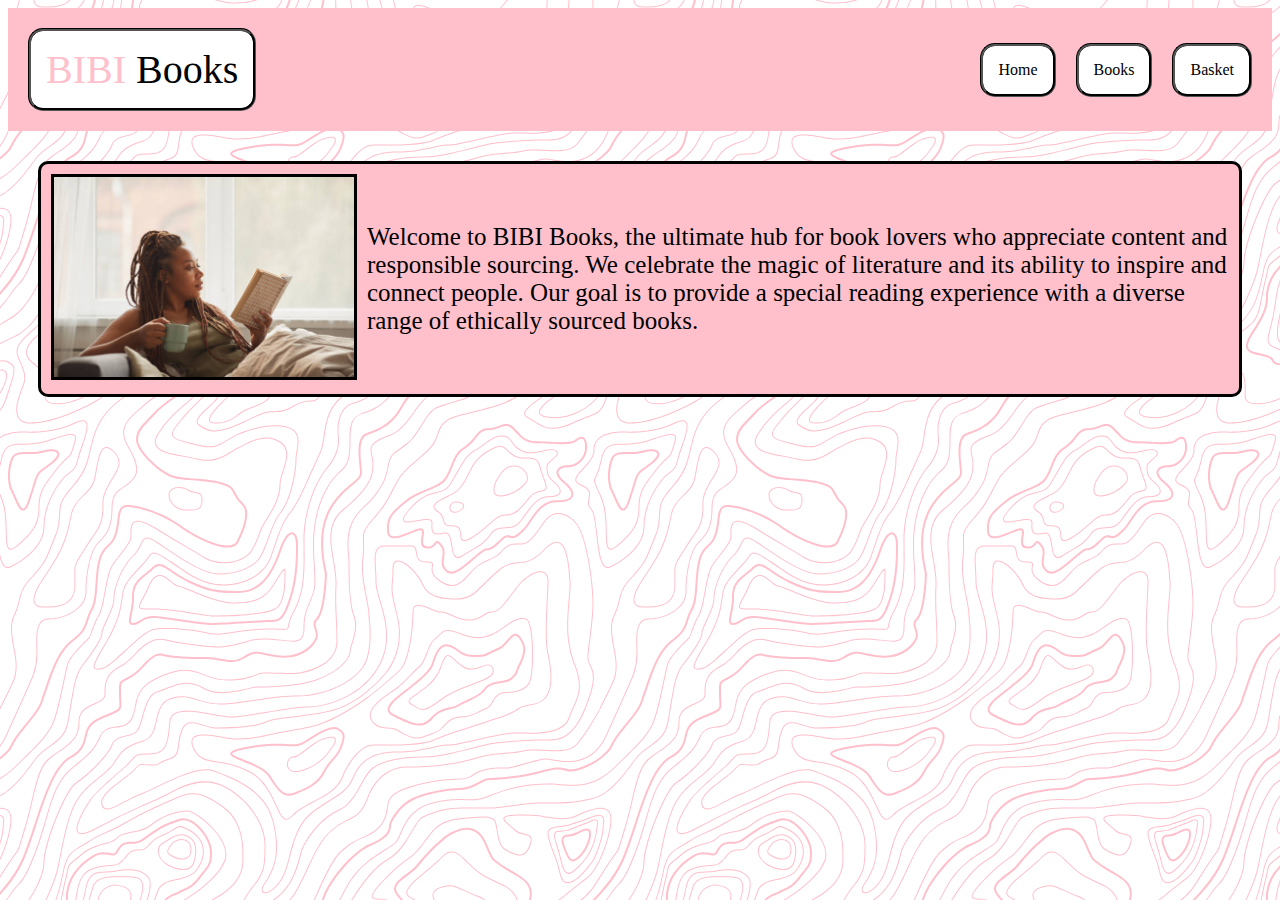
==== index.html @ 623469bd "styled welcome message" ====
<!DOCTYPE html>

<html lang="en">
    <head>
        <meta charset="UTF-8">
        <title>BIBI Books</title>
        <link rel="stylesheet" href="styles.css">
    </head>
    <body>
      <div class="header">
            <a href="index.html" class="logo"><span class="leftName">BIBI</span> <span class="rightName">Books</span></a>
            <div class="headerRight">
              <a href="index.html">Home</a>
              <a href="books.html">Books</a>
              <a href="basket.html">Basket</a>
            </div>
        </div>

        <div class="welcomeTitle">
          <div class="left">
            <div class="welcomeImage">
              <img src="images/personReading.jpg">
            </div>
          </div>
          <div class="right">
            <div class="welcomeMessage">
              <p>Welcome to BIBI Books, the ultimate hub for book lovers who 
                appreciate content and responsible sourcing. We celebrate the
                magic of literature and its ability to inspire and connect people.
                Our goal is to provide a special reading experience with a diverse
                range of ethically sourced books.
              </p>
            </div>
          </div>
        </div>
    </body>
</html>
---- styles.css ----
.header {
    /*positioning of content in header*/
    display: flex;
    justify-content: space-between;
    padding: 20px;

    /*colors of header*/
    background-color: pink;

    /*seperates header and webpage content*/
    margin-bottom: 30px;
}

/*background imported from heropatterns.com*/
/*close this body style tag*/
body {
    background-color: #ffffff;
    background-image: url("data:image/svg+xml,%3Csvg xmlns='http://www.w3.org/2000/svg' width='600' height='600' viewBox='0 0 600 600'%3E%3Cpath fill='%23ffc0cb' fill-opacity='1' d='M600 325.1v-1.17c-6.5 3.83-13.06 7.64-14.68 8.64-10.6 6.56-18.57 12.56-24.68 19.09-5.58 5.95-12.44 10.06-22.42 14.15-1.45.6-2.96 1.2-4.83 1.9l-4.75 1.82c-9.78 3.75-14.8 6.27-18.98 10.1-4.23 3.88-9.65 6.6-16.77 8.84-1.95.6-3.99 1.17-6.47 1.8l-6.14 1.53c-5.29 1.35-8.3 2.37-10.54 3.78-3.08 1.92-6.63 3.26-12.74 5.03a384.1 384.1 0 0 1-4.82 1.36c-2.04.58-3.6 1.04-5.17 1.52a110.03 110.03 0 0 0-11.2 4.05c-2.7 1.15-5.5 3.93-8.78 8.4a157.68 157.68 0 0 0-6.15 9.2c-5.75 9.07-7.58 11.74-10.24 14.51a50.97 50.97 0 0 1-4.6 4.22c-2.33 1.9-10.39 7.54-11.81 8.74a14.68 14.68 0 0 0-3.67 4.15c-1.24 2.3-1.9 4.57-2.78 8.87-2.17 10.61-3.52 14.81-8.2 22.1-4.07 6.33-6.8 9.88-9.83 12.99-.47.48-.95.96-1.5 1.48l-3.75 3.56c-1.67 1.6-3.18 3.12-4.86 4.9a42.44 42.44 0 0 0-9.89 16.94c-2.5 8.13-2.72 15.47-1.76 27.22.47 5.82.51 6.36.51 8.18 0 10.51.12 17.53.63 25.78.24 4.05.56 7.8.97 11.22h.9c-1.13-9.58-1.5-21.83-1.5-37 0-1.86-.04-2.4-.52-8.26-.94-11.63-.72-18.87 1.73-26.85a41.44 41.44 0 0 1 9.65-16.55c1.67-1.76 3.18-3.27 4.83-4.85.63-.6 3.13-2.96 3.75-3.57a71.6 71.6 0 0 0 1.52-1.5c3.09-3.16 5.86-6.76 9.96-13.15 4.77-7.42 6.15-11.71 8.34-22.44.86-4.21 1.5-6.4 2.68-8.6.68-1.25 1.79-2.48 3.43-3.86 1.38-1.15 9.43-6.8 11.8-8.72 1.71-1.4 3.26-2.81 4.7-4.3 2.72-2.85 4.56-5.54 10.36-14.67a156.9 156.9 0 0 1 6.1-9.15c3.2-4.33 5.9-7.01 8.37-8.07 3.5-1.5 7.06-2.77 11.1-4.02a233.84 233.84 0 0 1 7.6-2.2l2.38-.67c6.19-1.79 9.81-3.16 12.98-5.15 2.14-1.33 5.08-2.33 10.27-3.65l6.14-1.53c2.5-.63 4.55-1.2 6.52-1.82 7.24-2.27 12.79-5.06 17.15-9.05 4.05-3.72 9-6.2 18.66-9.9l4.75-1.82c1.87-.72 3.39-1.31 4.85-1.91 10.1-4.15 17.07-8.32 22.76-14.4 6.05-6.45 13.95-12.4 24.49-18.92 1.56-.96 7.82-4.6 14.15-8.33v-64.58c-4 8.15-8.52 14.85-12.7 17.9-2.51 1.82-5.38 4.02-9.04 6.92a1063.87 1063.87 0 0 0-6.23 4.98l-1.27 1.02a2309.25 2309.25 0 0 1-4.87 3.9c-7.55 6-12.9 10.05-17.61 13.19-3.1 2.06-3.86 2.78-8.06 7.13-5.84 6.07-11.72 8.62-29.15 10.95-11.3 1.5-20.04 4.91-30.75 11.07-1.65.94-7.27 4.27-6.97 4.1-2.7 1.58-4.69 2.69-6.64 3.66-5.63 2.8-10.47 4.17-15.71 4.17-17.13 0-41.44 11.51-51.63 22.83-12.05 13.4-31.42 27.7-45.25 31.16-7.4 1.85-11.85 7.05-14.04 14.69-1.26 4.4-1.58 8.28-1.58 13.82 0 .82.01.98.24 3.63.45 5.18.35 8.72-.77 13.26-1.53 6.2-4.89 12.6-10.59 19.43-13.87 16.65-22.88 46.58-22.88 71.68 0 2.39.02 4.26.06 8.75.12 10.8.1 15.8-.22 21.95-.56 11.18-2.09 20.73-5 29.3h-1.05c2.94-8.56 4.49-18.12 5.05-29.35.31-6.13.34-11.1.22-21.9-.04-4.48-.06-6.36-.06-8.75 0-25.32 9.07-55.47 23.12-72.32 5.6-6.72 8.88-12.99 10.38-19.03 1.09-4.4 1.18-7.85.74-12.93-.23-2.7-.24-2.86-.24-3.72 0-5.62.32-9.57 1.62-14.1 2.28-7.95 6.97-13.44 14.76-15.39 13.6-3.4 32.82-17.59 44.75-30.84C409 360.14 433.58 348.5 451 348.5c5.07 0 9.77-1.33 15.26-4.07 1.93-.96 3.9-2.05 6.58-3.62-.3.18 5.33-3.16 6.98-4.11 10.82-6.21 19.66-9.67 31.11-11.2 17.23-2.3 22.9-4.75 28.57-10.64 4.25-4.41 5.04-5.16 8.22-7.28 4.68-3.11 10.01-7.14 17.55-13.14a1113.33 1113.33 0 0 0 4.86-3.89l1.28-1.02a4668.54 4668.54 0 0 1 6.23-4.98c3.67-2.9 6.55-5.12 9.07-6.95 4.37-3.19 9.16-10.56 13.29-19.4v66.9zm0-116.23c-.62.01-1.27.06-1.95.13-6.13.63-13.83 3.45-21.83 7.45-3.64 1.82-8.46 2.67-14.17 2.71-4.7.04-9.72-.47-14.73-1.33-1.7-.3-3.26-.61-4.67-.93a31.55 31.55 0 0 0-3.55-.57 273.4 273.4 0 0 0-16.66-.88c-10.42-.16-17.2.74-17.97 2.73-.38.97.6 2.55 3.03 4.87 1.01.97 2.22 2.03 4.04 3.55a1746.07 1746.07 0 0 0 4.79 4.02c1.39 1.2 3.1 1.92 5.5 2.5.7.16.86.2 2.64.54 3.53.7 5.03 1.25 6.15 2.63 1.41 1.76 1.4 4.54-.15 8.88-2.44 6.83-5.72 10.05-10.19 10.33-3.63.23-7.6-1.29-14.52-5.06-4.53-2.47-6.82-7.3-8.32-15.26-.17-.87-.32-1.78-.5-2.86l-.43-2.76c-1.05-6.58-1.9-9.2-3.73-10.11-.81-.4-1.59-.74-2.36-1-2.27-.77-4.6-1.02-8.1-.92-2.29.07-14.7 1-13.77.93-20.55 1.37-28.8 5.05-37.09 14.99a133.07 133.07 0 0 0-4.25 5.44l-2.3 3.09-2.51 3.32c-4.1 5.36-7.06 8.48-10.39 11.12-.65.52-1.33 1.04-2.13 1.62l-4.11 2.94a106.8 106.8 0 0 0-5.16 3.99c-4.55 3.74-9.74 8.6-16.25 15.38-8.25 8.58-11.78 13.54-11.7 15.95.07 1.65 1.64 2.11 6.79 2.38 1.61.09 2.15.12 2.98.2 2.95.24 5.09.73 6.81 1.68 7.48 4.15 11.63 7.26 13.95 11.58 3.3 6.15.8 12.88-8.89 20.26-8.28 6.3-11.1 10.37-11.31 14.96-.06 1.17 0 1.93.26 4.43.69 6.47.25 10.65-2.8 17.42a44.23 44.23 0 0 1-4.16 7.53c-2.82 3.97-5.47 5.74-10.6 7.69-.43.16-3.34 1.23-4.27 1.59-1.8.68-3.38 1.36-5.01 2.14-4.18 2-8.4 4.6-13.1 8.24-8.44 6.51-13.23 14.56-15.98 25.06-1.1 4.2-1.55 6.81-2.8 15.21-1.26 8.6-2.17 12.64-4.08 16.55-2.1 4.28-11.93 26.59-12.97 28.88a382.7 382.7 0 0 1-6.37 13.41c-4.07 8.11-7.61 14.07-10.73 17.81-5.38 6.46-8.98 14.37-13.77 28.42a810.14 810.14 0 0 0-1.89 5.6c-1.8 5.35-2.96 8.6-4.26 11.85-6.13 15.32-25.43 26.31-46.46 26.31-11.2 0-20.58-2.74-31.02-8.55-5.6-3.13-4.55-2.42-22.26-14.54-14.33-9.8-17.7-10.73-20.47-6.9-.37.5-1.81 2.74-1.83 2.77a52.24 52.24 0 0 1-4.94 5.9c-.73.79-5.52 5.87-6.97 7.45-2.38 2.6-4.3 4.81-5.98 6.93a45.6 45.6 0 0 0-5.08 7.66c-1.29 2.57-1.9 5.25-2.66 10.6a997.6 997.6 0 0 1-.46 3.18h-1l.47-3.32c.77-5.45 1.4-8.2 2.75-10.9a46.54 46.54 0 0 1 5.2-7.84c1.7-2.14 3.63-4.38 6.03-6.98 1.45-1.59 6.24-6.68 6.96-7.46a51.58 51.58 0 0 0 4.84-5.78s1.47-2.26 1.86-2.8c3.25-4.5 7.08-3.44 21.84 6.67 17.67 12.08 16.62 11.38 22.19 14.48 10.3 5.73 19.5 8.43 30.53 8.43 20.65 0 39.57-10.77 45.54-25.69a219.7 219.7 0 0 0 4.24-11.8 6752.32 6752.32 0 0 0 1.88-5.6c4.83-14.16 8.47-22.14 13.96-28.73 3.05-3.66 6.56-9.57 10.6-17.61 1.97-3.93 4.04-8.31 6.35-13.38 1.03-2.28 10.88-24.61 12.98-28.91 1.85-3.79 2.75-7.76 4-16.25 1.24-8.44 1.7-11.07 2.81-15.32 2.8-10.7 7.71-18.94 16.33-25.6a73.18 73.18 0 0 1 13.29-8.35c1.66-.8 3.27-1.48 5.08-2.18.94-.36 3.86-1.43 4.28-1.59 4.95-1.88 7.44-3.55 10.14-7.33 1.35-1.9 2.68-4.3 4.06-7.37 2.97-6.58 3.39-10.59 2.72-16.9a27.13 27.13 0 0 1-.27-4.58c.22-4.94 3.21-9.24 11.7-15.7 9.33-7.11 11.66-13.34 8.62-19-2.2-4.09-6.25-7.12-13.55-11.17-1.57-.88-3.6-1.33-6.42-1.57-.8-.07-1.34-.1-2.95-.19-5.77-.3-7.63-.85-7.72-3.34-.1-2.81 3.5-7.87 11.97-16.69 6.53-6.8 11.75-11.69 16.33-15.45 1.79-1.47 3.42-2.72 5.2-4.03l4.12-2.94c.79-.58 1.46-1.08 2.1-1.59 3.26-2.6 6.16-5.65 10.21-10.94a383.2 383.2 0 0 0 2.5-3.32l2.31-3.09c1.8-2.39 3.04-4 4.29-5.48 8.47-10.17 16.98-13.96 37.27-15.3-.44.02 12-.9 14.32-.98 3.62-.1 6.05.16 8.46.98.8.27 1.62.62 2.47 1.04 2.27 1.14 3.17 3.87 4.27 10.85l.44 2.76c.17 1.07.33 1.97.5 2.83 1.44 7.69 3.62 12.29 7.8 14.57 6.76 3.68 10.6 5.15 13.99 4.94 4-.25 6.99-3.17 9.3-9.67 1.45-4.04 1.46-6.49.32-7.92-.9-1.12-2.28-1.62-5.57-2.27a55.8 55.8 0 0 1-2.67-.55c-2.54-.6-4.39-1.4-5.93-2.71a252.63 252.63 0 0 0-4.78-4.01 84.35 84.35 0 0 1-4.08-3.6c-2.73-2.6-3.86-4.43-3.28-5.95 1.02-2.64 7.82-3.54 18.93-3.37a230.56 230.56 0 0 1 16.73.88c2.76.39 3.2.49 3.68.6 1.4.3 2.95.62 4.62.91a82.9 82.9 0 0 0 14.56 1.32c5.56-.04 10.24-.86 13.73-2.6 8.1-4.05 15.89-6.9 22.17-7.56.7-.07 1.4-.11 2.05-.13v1zm0-100.94v1.5c-8.62 16.05-17.27 29.55-23.65 35.92-3.19 3.2-7.62 4.9-13.54 5.56-4.45.48-8.28.4-19.18-.2-9.91-.55-15.32-.44-20.52.78a84.05 84.05 0 0 1-15 2.11l-2.25.14c-12.49.75-19.37 1.78-32.72 5.74-4.5 1.33-9.27 2.49-14.3 3.48a246.27 246.27 0 0 1-32.6 3.97c-7.56.45-13.21.57-20.24.57-5.4 0-11.9 1.61-18 5.18-8.3 4.87-15.06 12.87-19.53 24.5a68.57 68.57 0 0 1-4.56 9.8c-3.6 6.2-6.92 8.99-13.38 12.18l-4.03 1.96a64.48 64.48 0 0 0-15.16 10.25c-8.2 7.33-13.72 16.63-22.54 35.6l-2.08 4.49c-7.3 15.7-11.5 23.3-17.35 29.87-7.7 8.66-20.25 14.42-40.31 20.08-4.37 1.23-19.04 5.08-19.24 5.13-6.92 1.87-11.68 3.34-15.63 4.92-10.55 4.22-18.71 10.52-36.38 26.52l-1.7 1.54c-8.58 7.76-13.41 11.9-18.81 15.88-3.95 2.9-8 5.67-12.97 8.91-2.06 1.34-10.3 6.6-12.33 7.94-11.52 7.5-18.53 13.04-24.62 20.08a62.01 62.01 0 0 0-6.44 8.85c-4.13 6.91-6.27 13.15-9.2 25.11l-1.54 6.26c-.6 2.45-1.15 4.54-1.72 6.58-2.97 10.7-6.9 17.36-14.78 26.91L69.6 491a148.51 148.51 0 0 0-4.19 5.3 23.9 23.9 0 0 0-3.44 6.28c-1.16 3.23-1.52 5.9-1.87 11.94-.58 10.05-1.42 15.04-4.63 22.67-1.57 3.72-5.66 14.02-6.41 15.8a73.46 73.46 0 0 1-3.57 7.4c-2.88 5.14-6.71 10.12-13.12 16.95-5.96 6.36-8.87 10.9-10.61 16a56.88 56.88 0 0 0-1.38 4.82l-.46 1.84h-1.03l.52-2.08c.52-2.09.92-3.49 1.4-4.9 1.8-5.25 4.78-9.9 10.84-16.36 6.35-6.78 10.13-11.7 12.97-16.77a72.5 72.5 0 0 0 3.52-7.29c.75-1.76 4.84-12.06 6.4-15.8 3.17-7.5 3.99-12.4 4.56-22.33.35-6.14.72-8.88 1.93-12.23a24.9 24.9 0 0 1 3.58-6.54c1.27-1.7 2.6-3.37 4.22-5.34l4.11-4.95c7.8-9.46 11.66-16 14.59-26.54.56-2.04 1.1-4.12 1.71-6.56l1.53-6.26c2.96-12.04 5.13-18.36 9.32-25.39 1.84-3.08 4-6.05 6.54-8.99 6.17-7.12 13.24-12.7 24.83-20.26 2.05-1.33 10.28-6.6 12.33-7.94 4.96-3.22 9-5.98 12.92-8.87 5.37-3.95 10.19-8.08 18.74-15.82l1.7-1.54c17.76-16.09 25.98-22.43 36.67-26.7 4-1.6 8.8-3.09 15.75-4.96.21-.06 14.87-3.9 19.22-5.13 19.9-5.61 32.32-11.31 39.85-19.78 5.76-6.48 9.93-14.02 17.18-29.64l2.09-4.5c8.87-19.07 14.44-28.46 22.77-35.9a65.48 65.48 0 0 1 15.38-10.4l4.04-1.97c6.3-3.1 9.47-5.77 12.96-11.77a67.6 67.6 0 0 0 4.48-9.67c4.56-11.84 11.47-20.02 19.97-25 6.25-3.66 12.93-5.32 18.5-5.32 7.01 0 12.65-.12 20.17-.57a245.3 245.3 0 0 0 32.47-3.96c5-.98 9.75-2.13 14.22-3.45 13.43-3.98 20.38-5.02 32.94-5.78l2.24-.14c5.76-.37 9.8-.9 14.85-2.09 5.31-1.25 10.79-1.35 22.6-.7 9.04.5 12.84.58 17.21.1 5.71-.62 9.94-2.26 12.95-5.26 6.44-6.45 15.3-20.37 24.35-36.72zm0 450.21c-1.28-4.6-2.2-10.55-3.33-20.25l-.24-2.04-.23-2.03c-1.82-15.7-3.07-21.98-5.55-24.47-2.46-2.46-3.04-5.03-2.52-8.64.1-.6.18-1.1.39-2.15.69-3.54.77-5.04.08-6.84-.91-2.38-3.31-4.41-7.79-6.26-5.08-2.09-6.52-4.84-4.89-8.44.66-1.45 1.79-3.02 3.52-5.01 1.04-1.2 5.48-5.96 5.08-5.53 6.15-6.7 8.98-11.34 8.98-16.48a15.2 15.2 0 0 1 6.5-12.89v1.26a14.17 14.17 0 0 0-5.5 11.63c0 5.47-2.93 10.29-9.24 17.16.38-.42-4.04 4.33-5.07 5.5-1.67 1.93-2.75 3.43-3.36 4.77-1.37 3.04-.23 5.22 4.36 7.1 4.71 1.95 7.32 4.16 8.34 6.83.78 2.04.7 3.67-.03 7.4-.2 1.03-.3 1.51-.38 2.09-.48 3.33.03 5.59 2.23 7.8 2.74 2.74 3.98 8.96 5.84 25.06l.24 2.03.23 2.04c.82 7.01 1.53 12.06 2.34 16.03v4.33zm0-62.16c-1.4-3.13-4.43-9.9-4.95-11.17-1.02-2.53-1.25-3.8-.91-5.18.2-.84 2.05-4.68 2.32-5.33a70.79 70.79 0 0 0 3.54-11.2v3.99a62.82 62.82 0 0 1-2.62 7.6c-.31.75-2.09 4.46-2.27 5.18-.28 1.12-.08 2.22.87 4.57.41 1.02 2.5 5.7 4.02 9.09v2.45zm0-85.09c-1.65 1.66-3.66 2.9-6.4 4.13-.25.1-13.97 5.47-20.4 8.43-9.35 4.32-16.7 5.9-23.03 5.25-5.08-.53-9.02-2.25-14.77-5.92l-3.2-2.07a77.4 77.4 0 0 0-5.44-3.27c-4.05-2.18-3.25-5.8 1.47-10.47 3.71-3.68 9.6-7.93 18.73-13.8l4.46-2.82c17.95-11.33 18.22-11.5 22.27-14.74 11.25-9 19.69-14.02 26.31-15.1v1.02c-6.37 1.1-14.62 6-25.69 14.86-4.1 3.28-4.34 3.44-22.36 14.8a652.4 652.4 0 0 0-4.45 2.83c-9.07 5.83-14.92 10.05-18.57 13.66-4.31 4.28-4.95 7.13-1.7 8.88 1.7.91 3.29 1.88 5.5 3.3l3.2 2.08c5.64 3.59 9.45 5.25 14.34 5.76 6.13.64 13.32-.9 22.52-5.15 6.46-2.98 20.18-8.35 20.4-8.44 3.04-1.37 5.1-2.71 6.81-4.69v1.47zm0-41.37v1c-6.56.26-12.11 3.13-19.71 9.08l-4.63 3.68a51.87 51.87 0 0 1-4.4 3.14c-.82.52-5.51 3.33-6.22 3.76-3.31 2-6.15 3.8-8.87 5.6a112.61 112.61 0 0 0-8.16 5.92c-4.61 3.72-7.4 6.9-7.97 9.35-.63 2.67 1.48 4.53 7.05 5.46 10.7 1.78 20.92-.05 30.45-4.65a61.96 61.96 0 0 0 17.1-12.2 41.8 41.8 0 0 0 5.36-7.42v1.92a38.94 38.94 0 0 1-4.64 6.19 62.95 62.95 0 0 1-17.39 12.41c-9.7 4.68-20.13 6.55-31.05 4.73-6.06-1-8.65-3.29-7.85-6.67.64-2.74 3.53-6.05 8.31-9.9 2.35-1.9 5.1-3.88 8.24-5.97 2.73-1.82 5.58-3.61 8.9-5.62.72-.44 5.4-3.24 6.22-3.75 1.26-.8 2.6-1.76 4.3-3.09.8-.62 3.9-3.1 4.63-3.67 7.77-6.1 13.49-9.04 20.33-9.3zm0-154.6v1c-1.75-.24-4.3.23-7.82 1.55-10.01 3.75-13.8 5.07-19.15 6.76-1.78.56-2.63.83-3.87 1.24-1.48.5-3.16.76-6.74 1.16a1550.34 1550.34 0 0 0-2.64.3c-7.8.94-11.28 2.47-11.28 6.07 0 4.45 2.89 13.18 7.96 25.81a57.34 57.34 0 0 1 2.33 7.6 258.32 258.32 0 0 1 .84 3.46c1.86 7.62 3.17 10.71 5.56 11.67 2.21.88 4.7.6 7.47-.72 3.48-1.69 7.22-4.94 11.2-9.47 1.52-1.7 2.97-3.49 4.59-5.57l3.16-4.1c2.59-3.23 6.07-12.21 8.39-20.23v3.45c-2.29 7.2-5.27 14.5-7.61 17.41-.44.55-2.67 3.46-3.15 4.09-1.63 2.1-3.1 3.9-4.62 5.62-4.08 4.61-7.9 7.94-11.53 9.7-2.99 1.44-5.77 1.75-8.28.74-2.84-1.13-4.2-4.34-6.15-12.35a2097.48 2097.48 0 0 1-.84-3.46c-.8-3.2-1.47-5.45-2.28-7.46-5.14-12.8-8.04-21.55-8.04-26.19 0-4.37 3.84-6.06 12.16-7.07a160.9 160.9 0 0 1 2.65-.3c3.5-.39 5.15-.64 6.53-1.1 1.26-.42 2.1-.7 3.88-1.26 5.34-1.68 9.11-3 19.1-6.74 3.53-1.32 6.22-1.84 8.18-1.61zM0 292c10.13-11.31 18.13-23.2 23.07-35.39 3.3-8.14 6.09-16.12 10.81-30.55l1.59-4.84c6.53-19.94 10.11-29.82 14.77-39.56 6.07-12.72 12.55-21.18 20.27-25.54 6.66-3.76 10.2-7.86 12.22-13.15a46.6 46.6 0 0 0 1.86-6.58c1.23-5.2 2.05-7.59 3.93-10.36 2.45-3.62 6.27-6.53 12.1-8.96 15.78-6.58 16.73-7.04 18.05-9.01.65-.98.83-2.15.74-4.51-.03-.73-.23-3.82-.24-4A93.8 93.8 0 0 1 119 94c0-10.04.18-11.37 2.37-13.15.52-.42 1.13-.8 2.07-1.3.27-.14 2.18-1.12 2.84-1.48a68.4 68.4 0 0 0 9.12-5.87c2.06-1.54 2.64-2.14 8.01-7.93 3.78-4.09 6.21-6.36 8.96-8.12 3.64-2.33 7.2-3.12 10.9-2.11 4.4 1.2 10.81 2 18.78 2.46 6.9.4 12.9.5 21.95.5 4.87 0 8.97.47 15.4 1.57 7.77 1.33 9.3 1.54 12.38 1.54 4.05 0 7.43-.88 10.68-2.95 5.06-3.22 8.11-4.67 11.2-5.2 3.62-.64 4.77-.46 16.55 2.06 17.26 3.7 30.85 1.36 41.06-9.7 5.1-5.53 5.48-8.9 3.48-14.8-.83-2.42-1.03-3.1-1.17-4.3-.29-2.52.5-4.71 2.71-6.93 2.65-2.65 4.72-9.17 6.22-18.29h2.03c-1.56 9.71-3.77 16.65-6.83 19.7-1.79 1.8-2.36 3.39-2.14 5.28.11 1 .3 1.63 1.07 3.9 2.22 6.53 1.76 10.66-3.9 16.8-10.77 11.66-25.07 14.13-42.95 10.3-11.42-2.45-12.55-2.62-15.78-2.06-2.77.48-5.62 1.84-10.47 4.92a20.93 20.93 0 0 1-11.76 3.27c-3.25 0-4.81-.22-12.73-1.57C212.74 59.46 208.73 59 204 59c-9.1 0-15.11-.1-22.07-.5-8.09-.47-14.62-1.29-19.2-2.54-5.62-1.53-10.17 1.38-17.85 9.66-5.5 5.94-6.08 6.53-8.28 8.18a70.38 70.38 0 0 1-9.38 6.03c-.68.37-2.58 1.35-2.84 1.49-.84.44-1.35.76-1.75 1.08C121.16 83.6 121 84.8 121 94c0 1.85.06 3.54.17 5.44 0 .17.2 3.28.24 4.03.1 2.75-.13 4.29-1.08 5.71-1.67 2.5-2.27 2.8-18.95 9.74-5.48 2.29-8.99 4.96-11.2 8.24-1.71 2.51-2.47 4.73-3.64 9.7-.83 3.5-1.21 4.92-1.94 6.83-2.18 5.73-6.05 10.19-13.1 14.18-7.3 4.12-13.55 12.28-19.46 24.66-4.6 9.64-8.17 19.46-14.67 39.32l-1.58 4.84c-4.75 14.47-7.54 22.48-10.86 30.69-5.28 13.01-13.95 25.65-24.93 37.6v-2.97zm0 78v-.5l1-.01c6.32 0 7.47 5.2 4.6 13.36a60.36 60.36 0 0 1-5.6 11.3v-1.92a57.76 57.76 0 0 0 4.65-9.72c2.69-7.6 1.71-12.02-3.65-12.02-.34 0-.67 0-1 .02v-46.59a340.96 340.96 0 0 0 13.71-8.34c13.66-9.46 29.79-37.6 29.79-53.59 0-18.1 21.57-72.64 32.23-79.42 12.71-8.09 32.24-27.96 35.8-37.75 1.93-5.3 5.5-7.27 14.42-9.37 6.15-1.44 8.64-2.42 10.67-4.79 1.5-1.74 2.72-4.79 4.33-10.3.23-.78 1.9-6.68 2.43-8.46 3.62-12.08 7.3-18.49 13.47-20.39 2.5-.76 3.03-.98 9.74-3.7 7.49-3.03 11.97-4.43 17.12-4.92 6.75-.65 13.13.75 19.55 4.67 5.43 3.32 12.19 4.72 20.17 4.56 6.03-.12 12.2-1.07 19.83-2.8 1.82-.4 7.38-1.74 8.26-1.94 2.69-.6 4.34-.89 5.48-.89 4.97 0 8.93-.05 14.2-.27 7.9-.32 15.56-.92 22.75-1.88 8.5-1.14 15.9-2.73 21.88-4.82 18.9-6.62 32.64-18.3 33.67-27.59.29-2.56.4-2.96 2.79-11.11 2.33-7.95 3.21-12.93 2.72-18.23-.2-2.24-.69-4.38-1.48-6.42-1.5-3.92-2.63-9.4-3.43-16.18h.9c.77 6.47 1.89 11.72 3.47 15.82a24.93 24.93 0 0 1 1.54 6.69c.5 5.46-.4 10.54-2.77 18.6-2.36 8.06-2.47 8.47-2.74 10.95-1.09 9.75-15.1 21.68-34.33 28.41-6.06 2.12-13.52 3.72-22.09 4.87-7.22.96-14.92 1.57-22.83 1.89-5.3.21-9.27.27-14.25.27-1.04 0-2.64.27-5.26.87-.87.2-6.43 1.53-8.26 1.94-7.68 1.73-13.92 2.7-20.03 2.82-8.15.17-15.1-1.27-20.71-4.7-6.23-3.81-12.4-5.16-18.93-4.54-5.04.48-9.44 1.86-16.84 4.86-6.75 2.74-7.29 2.95-9.82 3.73-5.73 1.76-9.28 7.96-12.81 19.72-.53 1.77-2.2 7.66-2.43 8.46-1.66 5.65-2.91 8.78-4.53 10.67-2.22 2.58-4.84 3.62-12.01 5.3-7.8 1.83-11.13 3.66-12.9 8.54-3.65 10.04-23.32 30.06-36.2 38.25C65.94 190 44.5 244.2 44.5 262c0 16.34-16.3 44.78-30.22 54.41-2.14 1.48-8.24 5.12-14.28 8.68v-1.16 46.09zm0-173.7v-1.11c7.42-3.82 14.55-10.23 21.84-18.98 3.8-4.56 14.21-18.78 15.79-20.55 1.8-2.04 4.06-3.96 7.42-6.45 1.08-.8 4.92-3.57 5.49-3.99 9.36-6.85 14-11.96 15.98-19.36.8-2.98 1.54-6.78 2.46-12.3.23-1.44 2-12.46 2.56-15.79 2.87-16.77 5.73-26.79 10.07-32.1C92.46 52.43 101.5 38.13 101.5 33c0-2.54.34-3.35 6.05-15.71.68-1.49 1.25-2.74 1.77-3.93 2.5-5.75 3.9-10.04 4.14-13.36h1c-.23 3.48-1.66 7.87-4.23 13.76-.52 1.2-1.09 2.45-1.78 3.95-5.54 12.01-5.95 12.99-5.95 15.29 0 5.47-9.09 19.84-20.11 33.31-4.2 5.12-7.03 15.06-9.86 31.64-.57 3.33-2.33 14.33-2.57 15.78-.92 5.56-1.67 9.38-2.48 12.4-2.05 7.68-6.82 12.93-16.35 19.91l-5.49 3.98c-3.3 2.45-5.51 4.34-7.27 6.31-1.53 1.73-11.94 15.93-15.76 20.53-7.52 9.02-14.88 15.6-22.61 19.46zm0 361.83v-4.33c.48 2.36 1 4.35 1.6 6.15 2 6.03 4.6 8.26 8.19 6.59C28.76 557.69 43.5 542.4 43.5 527c0-16.2 6.37-31.99 17.1-46.3 1.88-2.5 3.66-4.4 5.53-6 .73-.62 1.45-1.18 2.3-1.8l2-1.43c3.68-2.68 5.32-5.28 7.08-12.59.75-3.07 1.38-5.02 4.2-13.26l.63-1.88c3.24-9.58 4.56-14.97 4.17-18.65-.48-4.43-3.8-5.23-11.3-1.64a81.12 81.12 0 0 1-9.15 3.7c-13.89 4.67-26.96 5.8-42.66 5.42l-1.95-.05-1.45-.02a39.8 39.8 0 0 0-15.05 2.96A21.81 21.81 0 0 0 0 438.37v-1.26a23.55 23.55 0 0 1 4.55-2.57 40.77 40.77 0 0 1 16.92-3.02l1.95.05c15.6.38 28.57-.75 42.32-5.37a80.12 80.12 0 0 0 9.04-3.65c8.04-3.84 12.16-2.85 12.72 2.43.42 3.89-.92 9.34-4.21 19.08l-.64 1.88c-2.8 8.2-3.43 10.15-4.16 13.18-1.82 7.52-3.59 10.34-7.47 13.16l-2 1.43c-.84.6-1.54 1.15-2.25 1.75a35.45 35.45 0 0 0-5.37 5.84c-10.61 14.15-16.9 29.74-16.9 45.7 0 15.88-15 31.45-34.29 40.45-4.3 2.01-7.39-.66-9.56-7.18-.23-.68-.44-1.39-.65-2.13zm0-62.16v-2.45l1.46 3.27c2.1 4.8 3.46 10.33 4.26 16.77.66 5.3.84 9.3 1.04 18.5.2 9.32.5 12.75 1.63 15.05 1.28 2.6 3.67 2.35 8.29-1.5 17.14-14.3 21.82-22.9 21.82-38.62 0-7.17 1.1-12.39 3.7-17.68 2.27-4.67 3.65-6.62 13.4-19.62a69.8 69.8 0 0 1 7.6-8.79 44.76 44.76 0 0 1 3.54-3.06c.38-.3.64-.52.89-.74a10.47 10.47 0 0 0 2.63-3.32 35.78 35.78 0 0 0 2.26-5.94l.37-1.2.36-1.15c.29-.91.48-1.55.66-2.16.45-1.53.74-2.68.91-3.66.38-2.2.12-3.49-.85-4.15-2.35-1.61-9.28-.24-23.8 4.94-9.54 3.4-16.12 4.17-27.85 4.26-7.71.06-10.43.4-13.25 2.12-3.48 2.12-5.84 6.4-7.58 14.26-.5 2.2-.99 4.19-1.49 5.98v-3.98l.51-2.22c1.8-8.1 4.28-12.6 8.04-14.9 3.04-1.85 5.86-2.2 13.77-2.26 11.61-.09 18.1-.84 27.51-4.2 14.93-5.32 21.95-6.71 24.7-4.83 1.38.94 1.71 2.6 1.28 5.15a33.69 33.69 0 0 1-.94 3.78l-.66 2.17-.36 1.15-.37 1.2a36.64 36.64 0 0 1-2.33 6.1c-.8 1.53-1.61 2.52-2.86 3.61l-.92.77-1.02.83c-.9.74-1.65 1.4-2.47 2.18a68.84 68.84 0 0 0-7.48 8.66c-9.7 12.93-11.07 14.87-13.31 19.46-2.52 5.15-3.59 10.22-3.59 17.24 0 16.04-4.82 24.91-22.18 39.38-5.04 4.2-8.18 4.55-9.83 1.18-1.22-2.5-1.52-5.94-1.73-15.47-.2-9.16-.38-13.15-1.03-18.4-.79-6.34-2.12-11.8-4.19-16.49L0 495.98zM379.27 0h1.04l1.5 5.26c3.28 11.56 4.89 19.33 5.26 27.8.49 11.01-1.52 21.26-6.63 31.17-7.8 15.13-20.47 26.5-36.22 34.1-12.38 5.96-26.12 9.17-36.22 9.17-6.84 0-17.24 1.38-37.27 4.62l-2.27.37c-24.5 3.99-31.65 5-37.46 5-3.49 0-4.08-.08-19.54-2.8-3.56-.64-6.32-1.1-9-1.5-20.23-2.96-31-1.2-31.96 7.86-.1.85-.18 1.72-.29 2.81l-.27 2.73c-1.1 10.9-2.02 15.73-4.31 19.96-2.9 5.34-7.77 7.95-15.63 7.95-10.2 0-12.92.6-15.5 3.17.52-.51-5.03 5.85-8.16 8.7-2.75 2.5-14.32 12.55-15.77 13.83a341.27 341.27 0 0 0-6.54 5.92c-6.97 6.49-11.81 11.76-14.6 16.15-5.92 9.3-10.48 18.04-11.69 24.08-1.66 8.3 3.67 9.54 19.02 1.21a626.23 626.23 0 0 1 44.54-21.9c3.5-1.56 14.04-6.2 15.68-6.95 5.05-2.25 8.3-3.8 10.78-5.15l1.95-1.07 2.18-1.18c1.76-.94 3.38-1.76 5-2.55 18.1-8.72 34.48-10.46 50.33-1.2 22.89 13.34 38.28 37.02 38.28 56.44 0 19.12-.73 25.13-5.18 33.2a45.32 45.32 0 0 1-4.94 7.12c-6.47 7.77-11.81 16.2-12.76 21.27-1.2 6.34 4.69 7.03 20.17-.05 13.31-6.08 22.4-14.95 28.5-26.32a80.51 80.51 0 0 0 6.1-15.13c.9-2.98 3.17-11.65 3.41-12.48a29.02 29.02 0 0 1 1.75-4.83c7.47-14.93 21.09-30.5 36.25-37.24 7.61-3.38 13-9.65 19.4-20.79.84-1.48 4.26-7.64 5.14-9.17 3.52-6.1 6.22-9.7 9.37-11.98 10.15-7.4 28.7-11.1 50.29-11.1 7.52 0 16.54-1.24 27.51-3.58a420.1 420.1 0 0 0 14.96-3.52c-1.3.33 15.54-3.98 19.42-4.89 14.15-3.33 41.07-5.01 64.11-5.01 17.36 0 27.82-9.23 38.53-38.67 6.62-18.21 6.62-26.37 2.69-34.35l-1.18-2.37A13.36 13.36 0 0 1 587.5 58c0-4.03 0-4.01 2.5-24.56.46-3.73.8-6.74 1.12-9.64.9-8.45 1.38-15.2 1.38-20.8 0-.94-.02-1.94-.04-3h1c.03 1.06.04 2.06.04 3 0 5.65-.48 12.43-1.39 20.9-.3 2.91-.66 5.93-1.11 9.66-2.5 20.45-2.5 20.47-2.5 24.44 0 1.97.45 3.57 1.45 5.68.24.51 1.16 2.35 1.17 2.36 4.06 8.24 4.06 16.68-2.65 35.13-10.84 29.8-21.63 39.33-39.47 39.33-22.96 0-49.83 1.68-63.89 4.99-3.86.9-20.69 5.2-19.4 4.88a421.05 421.05 0 0 1-14.99 3.53c-11.04 2.35-20.11 3.6-27.72 3.6-21.4 0-39.76 3.67-49.7 10.9-3 2.19-5.64 5.7-9.1 11.68-.87 1.52-4.29 7.68-5.14 9.17-6.49 11.3-12 17.71-19.86 21.2-14.9 6.63-28.38 22.03-35.75 36.77a28.17 28.17 0 0 0-1.69 4.67c-.23.8-2.5 9.49-3.4 12.5a81.48 81.48 0 0 1-6.19 15.3c-6.2 11.56-15.44 20.58-28.96 26.76-16.1 7.36-23 6.55-21.58-1.04 1-5.29 6.4-13.83 12.99-21.73a44.33 44.33 0 0 0 4.82-6.96c4.35-7.88 5.06-13.77 5.06-32.72 0-19.04-15.19-42.4-37.72-55.55-15.57-9.08-31.62-7.38-49.45 1.21a132.9 132.9 0 0 0-7.14 3.71l-1.95 1.07a158.83 158.83 0 0 1-10.85 5.19c-1.65.74-12.18 5.38-15.69 6.95a625.25 625.25 0 0 0-44.46 21.86c-15.95 8.66-22.37 7.16-20.48-2.29 1.24-6.2 5.83-15.02 11.82-24.42 2.85-4.48 7.74-9.8 14.77-16.34 1.98-1.85 4.12-3.79 6.56-5.94 1.46-1.29 13.02-11.33 15.75-13.82 3.09-2.8 8.6-9.14 8.14-8.67 2.82-2.82 5.75-3.46 16.2-3.46 7.5 0 12.04-2.43 14.75-7.42 2.2-4.07 3.11-8.84 4.2-19.59l.26-2.73.3-2.81c.56-5.42 4.47-8.5 11.23-9.6 5.44-.88 12.51-.51 21.86.86 2.7.4 5.47.86 9.04 1.49 15.33 2.7 15.96 2.8 19.36 2.8 5.73 0 12.9-1.03 37.3-5l2.27-.36c20.1-3.26 30.52-4.64 37.43-4.64 9.95 0 23.54-3.18 35.78-9.08 15.57-7.5 28.09-18.73 35.78-33.65 5.02-9.75 7-19.82 6.51-30.67-.37-8.37-1.96-16.08-5.23-27.57L379.27 0zm13.68 0h1.02c.78 3.9 1.92 8.7 3.51 14.88 3.63 14.05 3.06 27.03-.75 38.77a61 61 0 0 1-11.35 20.68 138.36 138.36 0 0 1-19.32 18.77c-11.32 9.02-23.36 15.49-35.95 18.39a258.63 258.63 0 0 1-22.57 4.07c-3.17.44-6.36.85-10.3 1.32l-9.39 1.12c-11.53 1.41-17.45 2.55-21.64 4.46-9.28 4.21-28.35 6.04-49.21 6.04-1.37 0-2.8-.12-4.3-.35-2.62-.41-5-1.03-9.14-2.29-7.34-2.21-9.63-2.75-12.63-2.56-3.9.23-6.63 2.29-8.47 6.89-1.86 4.66-2.42 7.53-3.34 14.98-1.1 8.98-2.87 12.12-9.97 14.3a40.12 40.12 0 0 0-6.8 2.66c-.63.33-1.16.64-1.76 1.02l-1.34.86c-1.9 1.14-3.86 1.49-9.25 1.49-3.2 0-8.83-.55-9.51-.39-1.22.28-.75-.14-7.14 6.24-1.5 1.5-3.49 3.18-6.32 5.37-1.52 1.18-7.16 5.43-7.94 6.03-4.96 3.78-8.33 6.6-11.06 9.38-4.88 4.98-6.85 9.15-5.56 12.7 1.34 3.67 4.07 4.42 8.9 2.82a55.72 55.72 0 0 0 7.77-3.48c1.5-.77 7.78-4.13 9.37-4.96a116.8 116.8 0 0 1 12.31-5.68 162.2 162.2 0 0 0 11.04-4.84c2.04-.97 10.74-5.16 13-6.22 4.41-2.1 8.1-3.78 11.65-5.29 17.14-7.3 29.32-9.9 37.67-6.65l5.43 2.1c2.3.88 4.17 1.62 6.02 2.38a150.9 150.9 0 0 1 13.07 6c18.34 9.63 30.35 22.13 34.79 39.87 6.96 27.85 3.6 45.53-8.08 62.4-3.97 5.75-3.52 9.2.06 8.97 4.14-.28 10.21-4.95 15.11-12.52 3.1-4.8 5.1-10.45 8.05-21.53l1.69-6.35c.66-2.47 1.24-4.52 1.83-6.5 4.93-16.56 11-27.28 21.56-34.76 7.15-5.06 23.73-15.5 25.48-16.75 6.74-4.81 10.53-9.44 14.34-18 7.74-17.44 21.09-24.34 44.47-24.34 9.36 0 17.91-1.13 29.53-3.49a624.86 624.86 0 0 0 6.2-1.28c2.4-.5 4.07-.84 5.66-1.13 4.03-.74 7.04-1.1 9.61-1.1 4.44 0 9.39-1 31.39-5.99l2.95-.66c16.34-3.67 25.64-5.35 31.66-5.35 1.54 0 2.4.01 6.4.1 7.8.15 12.27.13 17.33-.2 16.41-1.06 26.73-5.36 29.8-14.56a87.1 87.1 0 0 1 3.55-8.83c-.15.31 2.29-4.96 2.9-6.38 5.38-12.3 5.57-21.92-1.44-39.44a86.4 86.4 0 0 1-5.26-20.72c-1.61-11.98-1.38-23.14.1-40.35l.2-2.12h1l-.2 2.2c-1.48 17.15-1.7 28.24-.11 40.14a85.4 85.4 0 0 0 5.2 20.47c7.1 17.78 6.91 27.67 1.43 40.22-.62 1.43-3.06 6.72-2.91 6.4a86.17 86.17 0 0 0-3.52 8.73c-3.23 9.72-13.9 14.15-30.68 15.24-5.1.33-9.58.35-17.42.2-3.98-.09-4.84-.1-6.37-.1-5.91 0-15.18 1.67-31.44 5.32l-2.95.67c-22.16 5.02-27.05 6.01-31.61 6.01-2.5 0-5.45.36-9.43 1.09-1.58.29-3.25.62-5.64 1.11a4894.21 4894.21 0 0 0-6.2 1.29c-11.68 2.37-20.3 3.51-29.73 3.51-23.02 0-36 6.71-43.53 23.66-3.9 8.8-7.82 13.58-14.7 18.5-1.78 1.27-18.36 11.7-25.48 16.75-10.34 7.32-16.3 17.87-21.19 34.23-.58 1.96-1.15 4-1.82 6.47l-1.69 6.35c-2.98 11.18-5 16.9-8.17 21.81-5.05 7.81-11.37 12.68-15.89 12.98-4.7.31-5.3-4.23-.94-10.53 11.52-16.64 14.82-34.03 7.92-61.6-4.35-17.42-16.16-29.72-34.27-39.22-4-2.1-8.2-4-12.99-5.97-1.84-.75-3.7-1.49-6-2.38l-5.43-2.08c-8.03-3.12-20.02-.58-36.92 6.63-3.52 1.5-7.21 3.19-11.61 5.27l-13 6.22c-4.71 2.22-8.16 3.75-11.11 4.88a115.87 115.87 0 0 0-12.21 5.63c-1.58.83-7.86 4.18-9.37 4.96a56.55 56.55 0 0 1-7.9 3.54c-5.3 1.75-8.62.85-10.17-3.43-1.46-4.02.66-8.5 5.8-13.74 2.75-2.82 6.16-5.66 11.15-9.48.79-.6 6.43-4.85 7.94-6.02a66.96 66.96 0 0 0 6.23-5.28c6.74-6.74 6.1-6.16 7.61-6.51.87-.2 6.69.36 9.74.36 5.22 0 7.03-.32 8.74-1.35l1.31-.84c.62-.4 1.18-.72 1.84-1.07a41.07 41.07 0 0 1 6.96-2.72c6.64-2.04 8.22-4.84 9.28-13.47.93-7.53 1.5-10.47 3.4-15.24 1.99-4.95 5.04-7.26 9.34-7.51 3.17-.2 5.5.35 12.97 2.6a63.54 63.54 0 0 0 9.02 2.26c1.45.22 2.83.34 4.14.34 20.71 0 39.7-1.82 48.8-5.96 4.32-1.96 10.29-3.1 21.93-4.53l9.4-1.12c3.92-.48 7.11-.88 10.27-1.32 8.16-1.14 15.4-2.43 22.49-4.06 12.42-2.86 24.33-9.26 35.55-18.2a137.4 137.4 0 0 0 19.18-18.64 60.02 60.02 0 0 0 11.15-20.32c3.76-11.57 4.32-24.36.75-38.23A284.86 284.86 0 0 1 392.95 0zM506.7 0h1.26c-.5.66-.9 1.18-1.17 1.51-3.95 4.96-6.9 7.92-9.82 9.57A10.02 10.02 0 0 1 492 12.5c-2.38 0-4.24.67-6.71 2.21l-2.65 1.71c-4.38 2.8-8.01 4.08-13.64 4.08-5.6 0-9.99-1.26-16.08-4.05a202.63 202.63 0 0 1-2.3-1.06l-2.18-.98c-1.6-.7-2.92-1.17-4.17-1.48a13.42 13.42 0 0 0-3.27-.43c-2.3 0-4.3-.68-11-3.37l-1.56-.62c-5-1.97-8.1-2.82-10.52-2.66-2.93.2-4.42 2.03-4.42 6.15 0 20.76-5.21 50.42-12.15 57.35-7.58 7.59-26.55 23.7-34.06 29.06-13.16 9.4-31.17 20.2-44.11 25.06a106.87 106.87 0 0 1-13.32 4.03c-3.28.78-6.6 1.43-11.25 2.24-.53.1-8.8 1.5-11.5 1.99-4.86.87-9.3 1.74-14 2.76-20.62 4.48-25.07 5.01-38.11 5.01-2.49 0-2.9-.07-14.05-2-2.42-.42-4.31-.73-6.15-1-8.11-1.19-13.83-1.36-17.64-.2-4.54 1.4-5.93 4.65-3.7 10.52 2.02 5.28 4.84 8.61 8.84 10.74 3.26 1.74 6.75 2.6 13.82 3.71 9.42 1.48 10.94 1.75 15.5 2.92a78.2 78.2 0 0 1 18.62 7.37c8.3 4.58 14.58 11.5 19.98 20.89 2.73 4.73 9.46 19.33 10.54 21.19 3.4 5.85 6.26 6.63 10.89 2 4.95-4.94 10.35-8.37 21.13-14.06.47-.25 2.06-1.1 2.12-1.12 7.98-4.21 11.92-6.51 15.87-9.54 5.11-3.9 8.66-8.1 10.77-13.11 8.52-20.24 20.75-33.31 32.46-33.31l5.5.03c10.53.08 17.35.02 24.9-.31 13.66-.62 23.78-2.09 29.39-4.67 5.85-2.7 13.42-5.49 24.18-9.02 3.46-1.14 6.29-2.05 12.7-4.1 7.7-2.45 11.08-3.54 15.17-4.9a1059.43 1059.43 0 0 1 11.33-3.72c3.67-1.2 5.96-2 8.03-2.78a59.88 59.88 0 0 0 6.66-2.94c1.87-.98 3.76-2.1 5.86-3.5 3.48-2.33 6.15-3.13 12.04-4.13l1.15-.2c5.71-1.01 9-2.3 12.76-5.63 7.82-6.96 8.58-23.18 3.84-44.52-1.7-7.67-2.1-19.28-1.57-35.47A837.22 837.22 0 0 1 546.76 0h1l-.15 3.06c-.32 6.42-.53 11.02-.68 15.62-.51 16.1-.12 27.65 1.56 35.21 4.82 21.68 4.04 38.2-4.16 45.48-3.91 3.48-7.37 4.84-13.24 5.87l-1.16.2c-5.76.99-8.32 1.75-11.65 3.98a63.73 63.73 0 0 1-5.96 3.56 60.86 60.86 0 0 1-6.77 2.99c-2.09.79-4.39 1.58-8.07 2.79a5398.31 5398.31 0 0 1-11.32 3.71c-4.1 1.37-7.48 2.46-15.18 4.92-6.42 2.04-9.24 2.95-12.7 4.08-10.73 3.53-18.27 6.3-24.07 8.98-5.76 2.66-15.97 4.14-29.77 4.77-7.56.33-14.4.39-24.95.31l-5.49-.03c-11.19 0-23.16 12.79-31.54 32.7-2.19 5.19-5.84 9.52-11.08 13.52-4.02 3.07-7.99 5.39-16.01 9.62l-2.12 1.12c-10.7 5.65-16.04 9.04-20.9 13.9-5.14 5.14-8.75 4.15-12.45-2.22-1.12-1.92-7.85-16.5-10.54-21.2-5.33-9.24-11.48-16.02-19.6-20.5a77.2 77.2 0 0 0-18.4-7.28c-4.5-1.17-6.02-1.43-15.4-2.9-7.17-1.12-10.74-2-14.13-3.81-4.22-2.25-7.2-5.77-9.3-11.27-2.43-6.39-.78-10.26 4.34-11.83 4-1.22 9.82-1.05 18.08.17 1.84.27 3.74.58 6.17 1 11.02 1.9 11.48 1.98 13.88 1.98 12.96 0 17.35-.52 37.9-4.99 4.71-1.02 9.16-1.9 14.03-2.77 2.71-.48 10.98-1.9 11.5-1.98 4.64-.81 7.95-1.46 11.2-2.23 4.55-1.07 8.76-2.34 13.2-4 12.83-4.81 30.79-15.59 43.88-24.94 7.47-5.33 26.4-21.4 33.94-28.94C407.3 61.98 412.5 32.49 412.5 12c0-4.61 1.86-6.9 5.35-7.15 2.63-.18 5.8.7 10.96 2.73l1.56.62c6.53 2.62 8.53 3.3 10.63 3.3 1.14 0 2.3.16 3.5.46 1.32.33 2.68.82 4.34 1.53a90.97 90.97 0 0 1 3.34 1.52l1.15.54c5.98 2.73 10.23 3.95 15.67 3.95 5.41 0 8.87-1.21 13.1-3.92.2-.13 2.1-1.38 2.66-1.72 2.62-1.63 4.64-2.36 7.24-2.36 1.47 0 2.94-.43 4.47-1.3 2.78-1.56 5.67-4.45 9.54-9.31l.7-.89zM324.54 600h-2.03c.49-2.96.91-6.2 1.28-9.66.44-4.1.76-8.25.98-12.21.08-1.39.14-2.65-.35-7.29-.47-1.94-.93-4.14-1.36-6.54-2.01-11.26-2.66-22.9-1.14-33.78a60.76 60.76 0 0 1 5.18-17.95 70.78 70.78 0 0 1 12.6-18.22c3.38-3.6 5.53-5.5 11.83-10.79 4.5-3.78 6.35-5.56 7.52-7.5.64-1.07.95-2.06.95-3.06 0-1.75 0-1.74-.75-9.23-.36-3.7-.57-6.3-.68-8.96-.5-12.1 1.62-19.6 8.11-21.76 15.9-5.3 25.89-12.1 33.45-25.54C409.6 390.65 425.85 376 436 376c12.36 0 20-1.96 29.41-8.8 6.76-4.92 9.5-6.6 12.47-7.46 2.22-.64 3.8-.74 9.12-.74 1.86 0 3.53-.83 5.57-2.62 1.08-.96 5.11-5.12 5.6-5.6 6.04-5.85 11.98-8.78 20.83-8.78 2.45 0 4.54.04 7.32.12 7.51.23 8.87.17 11.27-.7 3.03-1.1 5.53-3.03 14.75-11.17 8-7.06 10.72-8.92 22.87-16.47 1.44-.9 2.59-1.63 3.69-2.37a69.45 69.45 0 0 0 9.46-7.5c4.12-3.88 8.02-7.85 11.64-11.9v2.98a201.58 201.58 0 0 1-10.27 10.38c-3.18 3-6.2 5.35-9.72 7.7-1.12.76-2.28 1.5-3.75 2.4-12.05 7.5-14.71 9.32-22.6 16.28-9.46 8.35-12.01 10.32-15.39 11.55-2.74 1-4.19 1.06-12.01.82-2.76-.08-4.83-.12-7.26-.12-8.27 0-13.75 2.7-19.43 8.22-.44.43-4.52 4.64-5.68 5.66-2.37 2.09-4.46 3.12-6.89 3.12-5.1 0-6.6.1-8.56.66-2.67.78-5.29 2.37-11.85 7.15-9.8 7.13-17.85 9.19-30.59 9.19-9.22 0-24.96 14.2-34.13 30.49-7.84 13.94-18.24 21.02-34.55 26.46-5.31 1.77-7.21 8.51-6.75 19.78.1 2.6.31 5.19.68 8.84.75 7.62.75 7.58.75 9.43 0 1.38-.42 2.73-1.24 4.09-1.33 2.2-3.26 4.07-7.94 8-6.25 5.24-8.36 7.12-11.67 10.63a68.8 68.8 0 0 0-12.25 17.71 58.8 58.8 0 0 0-5 17.36c-1.49 10.66-.85 22.09 1.13 33.15.43 2.37.88 4.53 1.33 6.44.16.66.3 1.25.6 4.06a249.3 249.3 0 0 1-1.17 16.12c-.37 3.37-.78 6.53-1.25 9.44zm-13.4 0h-1.05l.12-.28c3.07-7.16 4.29-11.83 4.29-18.72 0-3.57-.07-4.93-.76-15.65-.77-12.04-1-19.64-.55-28.3.58-11.5 2.4-22.1 5.81-32.16 1.3-3.8 2.8-7.5 4.55-11.1 3.46-7.14 6.83-12.39 10.42-16.6a59.02 59.02 0 0 1 4.35-4.56c.43-.4 3-2.8 3.67-3.45 5.72-5.6 7.51-11.52 7.51-29.18 0-18.84 2.9-23.77 15.82-28.24 1.09-.37 1.92-.67 2.77-.98a51.3 51.3 0 0 0 6.1-2.7c4.95-2.6 9.64-6.22 14.44-11.42 25.5-27.63 37.15-35.16 56.37-35.16 8.28 0 14.54-1.95 22-6.3 1.78-1.03 13.82-8.82 18.16-11.27 2.83-1.59 5.66-3.03 8.63-4.39 7.92-3.6 13.97-4.45 26.6-4.8 7.53-.2 10.7-.49 14.26-1.58 4.55-1.4 8.06-4 10.93-8.43 2.2-3.41 6.85-7.08 14.66-12.06 1.61-1.03 3.27-2.05 5.65-3.5 9.53-5.85 11.56-7.13 14.81-9.57 5.34-4 9.3-8.37 13.68-14.77a204.2 204.2 0 0 0 5.62-8.75v1.9c-1.97 3.17-3.4 5.38-4.8 7.42-4.42 6.48-8.46 10.92-13.9 15-3.29 2.46-5.32 3.75-14.89 9.61a375.06 375.06 0 0 0-5.63 3.5c-7.7 4.9-12.26 8.52-14.36 11.76-3 4.63-6.7 7.39-11.48 8.85-3.68 1.12-6.9 1.42-14.53 1.63-12.5.34-18.44 1.18-26.2 4.7a111.08 111.08 0 0 0-8.56 4.35c-4.3 2.43-16.34 10.22-18.15 11.27-7.6 4.43-14.03 6.43-22.5 6.43-18.87 0-30.3 7.4-55.63 34.84-4.88 5.28-9.67 8.97-14.7 11.62-2 1.05-4 1.92-6.23 2.75-.86.32-1.7.62-5.37 1.87-5.08 1.76-7.44 3.25-9.28 6.37-2.23 3.78-3.29 9.94-3.29 20.05 0 17.9-1.87 24.07-7.8 29.89-.69.67-3.27 3.06-3.69 3.46a58.04 58.04 0 0 0-4.28 4.49c-3.53 4.14-6.86 9.32-10.28 16.38a95.19 95.19 0 0 0-4.5 10.99c-3.38 9.97-5.18 20.48-5.76 31.9-.44 8.6-.22 16.17.55 28.17.69 10.76.76 12.12.76 15.72 0 6.35-1.02 10.87-4.35 19zm25.08 0h-1c-.04-4.73.06-9.39.28-15.02.26-6.41-.4-11.79-2.53-24.37l-.31-1.86c-2.12-12.55-2.76-19.35-1.97-26.47 1.03-9.25 4.75-16.68 12-22.67 22.04-18.2 29.81-30.18 29.81-44.61 0-2.6-.3-4.81-.98-8.17-.97-4.79-1.1-5.68-.97-7.57.2-2.56 1.27-4.7 3.56-6.72 2.67-2.35 7.05-4.6 13.72-7.01 9.72-3.5 15.52-9.18 24.3-21.57l1.78-2.5c4.48-6.33 7.1-9.63 10.43-12.78 4.31-4.07 8.98-6.77 14.54-8.17 13.3-3.32 20.37-5.47 25.34-7.64a49.5 49.5 0 0 0 5.28-2.7c1.1-.65 1.75-1.04 4.24-2.6 2.7-1.68 5.22-2.08 11.38-2.28 5.44-.18 7.9-.43 10.97-1.41a21.47 21.47 0 0 0 9.54-6.22c4.87-5.3 10.03-7.61 17.79-8.9 1.07-.18 1.88-.3 3.86-.58 6.9-.97 9.94-1.69 13.48-3.62 4.5-2.45 6.79-4.44 23.46-19.68l3.14-2.85c9.65-8.71 16.12-13.83 21.42-16.48 4.25-2.12 7.6-4.69 11.22-8.6v1.45c-3.42 3.57-6.69 6-10.78 8.05-5.18 2.59-11.61 7.67-21.2 16.32l-3.12 2.85c-16.8 15.35-19.05 17.3-23.66 19.82-3.68 2-6.8 2.75-13.82 3.73-1.97.28-2.78.4-3.84.57-7.56 1.26-12.52 3.48-17.21 8.6a22.47 22.47 0 0 1-9.97 6.5c-3.2 1-5.72 1.27-11.25 1.45-5.98.2-8.39.57-10.89 2.13a144 144 0 0 1-4.25 2.61 50.48 50.48 0 0 1-5.39 2.75c-5.04 2.2-12.15 4.37-25.5 7.7-9.74 2.44-15.26 7.65-24.4 20.56l-1.77 2.5c-8.9 12.54-14.82 18.34-24.78 21.93-6.57 2.36-10.85 4.57-13.4 6.82-2.1 1.86-3.05 3.74-3.22 6.04-.13 1.76 0 2.63.95 7.3.7 3.42 1 5.7 1 8.37 0 14.79-7.93 27-30.18 45.39-7.03 5.8-10.64 13-11.64 22-.78 7-.14 13.73 1.96 26.2l.32 1.85c2.15 12.65 2.8 18.07 2.54 24.58-.22 5.57-.32 10.2-.28 14.98zM95.9 600h-2.04c.68-3.82 1.14-8.8 1.61-15.98.2-3.11.27-4.06.39-5.6 1.3-17.54 4.04-27.14 11.5-33.2 4.65-3.77 7.22-8.92 8.67-16 .51-2.52.7-3.87 1.33-9.17.66-5.5 1.16-8.06 2.24-10.36 1.45-3.09 3.82-4.69 7.39-4.69 14.28 0 38.48 9.12 53.6 20.2 8.66 6.35 21.26 13.32 31.74 17.11 13.03 4.71 21.89 4.41 24.75-1.73 1.7-3.64 1.92-4.11 2.65-5.77 2.93-6.67 4.69-12.2 5.25-17.5.23-2.17.24-4.23.02-6.2-.32-2.75-1.42-4.55-4.08-7.35l-1.32-1.37a30.59 30.59 0 0 1-2.41-2.79 30.37 30.37 0 0 1-2.5-4.07l-1.13-2.14c-1.62-3.1-2.68-4.6-4.12-5.56-5.26-3.5-14.8-5.5-28.55-6.83a272.42 272.42 0 0 0-9.04-.71l-2.18-.17c-9.57-.73-15.12-1.56-19.06-3.2C156.57 471.07 136 450.5 136 440c0-5.34 1.74-9.53 5.47-14.13 1.98-2.44 11.12-11.71 12.79-13.54 4.52-4.97 10.16-9.54 17.68-14.66 2.8-1.9 14.78-9.6 17.49-11.49a50.54 50.54 0 0 0 6.34-5.43c1.53-1.5 6.96-7.13 7.12-7.3 7.18-7.3 12.7-11.56 19.74-14.38 3.36-1.34 8.13-2.79 17.45-5.38a9577.18 9577.18 0 0 1 11.78-3.28 602.6 602.6 0 0 0 12.67-3.7c20.4-6.24 34-12.08 40.79-18.44 8.74-8.2 11.78-13.84 15.73-26.02 2.02-6.22 3.09-9.04 5.07-12.72 9.54-17.71 28.71-39.37 43.5-45.45C383.77 238.25 389 232.34 389 226c0-2.89 2.73-8.4 6.83-13.73 4.76-6.2 10.65-11.36 16.75-14.18 12.5-5.77 33.5-10.09 47.42-10.09 5.32 0 9.83-1.5 16.42-4.89 9.2-4.71 10.1-5.11 13.58-5.11 10.42 0 32.06-2.55 45.76-5.97l3.88-.98 3.47-.89c2.6-.66 4.33-1.08 5.93-1.43 3.9-.86 6.76-1.23 9.58-1.17 2.74.06 5.47.52 8.67 1.48 4.56 1.37 13.71-.9 22.87-5.68a68.07 68.07 0 0 0 9.84-6.2v2.4c-11.09 8.14-25.76 13.66-33.29 11.4a29.72 29.72 0 0 0-8.13-1.4c-2.63-.05-5.36.3-9.11 1.12a238 238 0 0 0-9.33 2.3l-3.9.99C522.38 177.43 500.58 180 490 180c-2.99 0-3.91.4-12.67 4.89-6.85 3.51-11.61 5.11-17.33 5.11-13.65 0-34.35 4.26-46.58 9.9-5.78 2.67-11.42 7.62-16 13.58-3.85 5.02-6.42 10.2-6.42 12.52 0 7.27-5.8 13.82-20.62 19.92-14.27 5.88-33.16 27.21-42.5 44.55-1.9 3.55-2.95 6.28-4.93 12.4-4.05 12.47-7.23 18.39-16.27 26.86-7.08 6.64-20.87 12.57-41.57 18.89a604.52 604.52 0 0 1-12.7 3.71 1495.1 1495.1 0 0 1-11.8 3.28c-9.24 2.58-13.97 4.01-17.24 5.32-6.73 2.69-12.05 6.8-19.05 13.92-.15.15-5.6 5.8-7.15 7.32a52.4 52.4 0 0 1-6.6 5.65c-2.74 1.92-14.75 9.63-17.5 11.5-7.4 5.04-12.94 9.52-17.33 14.35-1.72 1.9-10.8 11.11-12.71 13.46-3.47 4.26-5.03 8.03-5.03 12.87 0 9.5 20 29.5 33.38 35.08 3.67 1.53 9.1 2.34 18.45 3.05a586.23 586.23 0 0 0 4.34.32c3.24.23 5.07.37 6.93.55 14.08 1.37 23.82 3.4 29.45 7.17 1.82 1.2 3.02 2.91 4.8 6.29l1.11 2.13a28.55 28.55 0 0 0 2.34 3.81c.62.83 1.3 1.6 2.26 2.61.23.24 1.1 1.16 1.32 1.37 2.93 3.09 4.24 5.23 4.61 8.5.24 2.12.23 4.33-.01 6.64-.59 5.55-2.4 11.25-5.41 18.1-.74 1.67-.96 2.15-2.66 5.8-3.49 7.47-13.33 7.8-27.25 2.77-10.67-3.86-23.43-10.92-32.25-17.38C164.62 515.96 140.82 507 127 507c-5 0-6.4 3.02-7.64 13.29a99.03 99.03 0 0 1-1.36 9.33c-1.53 7.5-4.3 13.04-9.37 17.16-6.87 5.58-9.5 14.78-10.77 31.8-.11 1.52-.18 2.47-.38 5.57-.46 7.01-.91 11.99-1.57 15.85zm8.05 0h-1.02c.29-1.41.58-2.94.9-4.59l1.05-5.62c2.5-13.3 4.2-19.92 6.68-24.05 1.7-2.84 3.68-5.5 8.05-11.03 8.21-10.36 10.88-14.55 10.88-18.71l-.02-1.69c-.02-1.78-.02-2.7.02-3.77.21-5.05 1.47-8.2 4.64-9.4 3.92-1.5 10.39.44 20.12 6.43 9.56 5.88 17.53 10.7 25.91 15.66 1.31.78 14.27 8.41 17.67 10.45a714.21 714.21 0 0 1 6.42 3.9c13.82 8.5 38.94 5.05 46.3-7.83 3.6-6.28 4.54-8.52 7.78-17.32a82.3 82.3 0 0 1 1.18-3.07 42.27 42.27 0 0 1 4.06-7.64c9.33-13.98 14.92-26.1 14.92-36.72 0-3.66.75-6.62 3.36-14.85.52-1.64.83-2.66 1.15-3.73 3.64-12.23 3.04-19.12-4.29-24a23.1 23.1 0 0 0-9.98-3.78c-7.2-.93-14.49 1.17-23.91 5.88-1.55.78-6.64 3.44-7.6 3.93a62.6 62.6 0 0 0-4.14 2.3l-4.4 2.66c-11.62 6.92-20.4 9.18-32.81 6.08-3.32-.84-6.24-1.4-13.1-2.64-13.25-2.39-18.7-3.75-23.33-6.46-6.23-3.67-7.46-9.02-2.88-16.65A93.1 93.1 0 0 1 172 415.42a157 157 0 0 1 8.32-7.66c-.07.05 6.16-5.3 7.82-6.77a85.12 85.12 0 0 0 6.5-6.33c7.7-8.46 12.78-13.36 20.08-18.57 9.94-7.1 21.4-12.36 35.18-15.58 37.03-8.64 51-12.7 58.83-17.93 8.6-5.73 21.3-24.77 36.84-54.81 5.22-10.1 12.27-18.4 21.13-25.71 5.13-4.24 9.56-7.25 17.55-12.23 7.42-4.62 9.62-6.14 11.38-8.16a21.15 21.15 0 0 0 2.95-4.87c.61-1.3 2.87-6.47 3-6.77 1.36-3 2.56-5.4 3.95-7.73 6.53-10.97 16.03-18 31.4-20.8 12.73-2.3 19.85-2.7 29.68-2.3 3.25.13 4.13.16 5.6.14 5.15-.07 9.71-1.04 16.61-3.8 20.74-8.3 38.75-12.04 59.19-12.04 3.05 0 6.03.15 10.48.48l2.09.16c12.45.96 18.08.96 25.34-.63a49.65 49.65 0 0 0 14.09-5.45v1.15a50.52 50.52 0 0 1-13.88 5.28c-7.38 1.61-13.08 1.61-25.63.65l-2.08-.16c-4.43-.33-7.39-.48-10.41-.48-20.3 0-38.2 3.72-58.81 11.96-7.01 2.8-11.7 3.8-16.97 3.88-1.5.02-2.39-.01-5.66-.14-9.76-.4-16.8-.01-29.47 2.3-15.06 2.73-24.32 9.58-30.71 20.31a72.8 72.8 0 0 0-3.9 7.63c-.12.28-2.39 5.47-3.01 6.79a22 22 0 0 1-3.1 5.1c-1.86 2.13-4.07 3.66-11.6 8.35-7.95 4.96-12.35 7.95-17.44 12.15-8.76 7.23-15.73 15.43-20.89 25.4-15.61 30.2-28.36 49.32-37.16 55.19-7.98 5.32-21.97 9.39-59.17 18.07-13.65 3.18-24.98 8.39-34.82 15.42-7.22 5.16-12.27 10.01-19.92 18.43a86.07 86.07 0 0 1-6.57 6.4c-1.67 1.48-7.91 6.83-7.84 6.77-3.27 2.84-5.8 5.16-8.26 7.62a92.1 92.1 0 0 0-14.27 18.13c-4.3 7.16-3.22 11.89 2.53 15.26 4.47 2.63 9.88 3.99 23.24 6.39a185.7 185.7 0 0 1 12.92 2.6c12.11 3.03 20.64.84 32.06-5.96l4.4-2.65c1.66-1 2.96-1.73 4.2-2.35.95-.48 6.04-3.14 7.6-3.92 9.59-4.8 17.04-6.94 24.49-5.98a24.1 24.1 0 0 1 10.4 3.93c7.82 5.21 8.45 12.52 4.7 25.13-.32 1.07-.64 2.1-1.16 3.74-2.57 8.12-3.31 11.04-3.31 14.55 0 10.88-5.66 23.14-15.08 37.28a41.28 41.28 0 0 0-3.97 7.46c-.37.9-.73 1.82-1.18 3.04-3.25 8.85-4.21 11.13-7.84 17.47-7.67 13.42-33.43 16.95-47.7 8.18a578.4 578.4 0 0 0-6.4-3.89c-3.4-2.04-16.36-9.67-17.67-10.45-8.38-4.97-16.36-9.78-25.92-15.66-9.5-5.85-15.7-7.7-19.24-6.36-2.68 1.02-3.8 3.82-4 8.51a61.12 61.12 0 0 0-.02 3.72l.02 1.7c0 4.5-2.69 8.73-11.52 19.87-3.92 4.95-5.87 7.59-7.55 10.39-2.39 3.97-4.08 10.56-6.56 23.72l-1.05 5.62-.86 4.4zm10.5 0h-1c.03-.34.04-.68.04-1 0-12.39 8.48-33.57 19.16-43.37a26.18 26.18 0 0 0 3.67-4.17 35.8 35.8 0 0 0 2.88-4.9c.36-.72 1.75-3.66 2.1-4.36 3.22-6.29 6.84-6.54 16.97.39 1.34.9 6.07 4.16 6.4 4.38 2.62 1.8 4.67 3.2 6.7 4.56 5.03 3.39 9.37 6.2 13.51 8.7 14.33 8.67 25.49 13.27 34.11 13.27 16.86 0 32.71-5.95 39.6-14.8 1.59-2.04 3.2-5.17 5.06-9.63.8-1.92 1.64-4.06 2.67-6.8l2.74-7.33c4.66-12.44 7.76-19.06 11.56-23.27 7.9-8.79 14.87-36 14.87-52.67 0-1.9.17-3.11 1.02-8.27.37-2.2.58-3.6.74-5.07.63-5.51.21-9.46-1.68-12.39-4.6-7.1-19.7-9.23-38.46-4.78a100.57 100.57 0 0 0-18.94 6.3c-5.17 2.37-17.11 9.74-16.5 9.4-6.72 3.64-12.97 4.15-24.8 1.3-29.55-7.14-30.43-8.62-15.26-26.81 17.44-20.93 47.12-46.18 56.38-46.18 9.92 0 53.84-11.98 65.78-17.95 9.46-4.73 24.32-21.18 36.82-37.85.71-.95 13.5-21.6 19.2-29.6 9.35-13.13 18.22-22.55 26.95-27.53 7.29-4.17 13.16-10.28 18.8-18.73 1.93-2.9 10.52-17.65 12.73-20.41 1.54-1.93 3-3.21 4.52-3.89 14.07-6.25 24.22-9.04 39.2-9.04h29c4.05 0 7.36-.4 22.93-2.5l4.3-.57c9.92-1.3 16.57-1.93 21.77-1.93 1.66 0 2.95.01 6.03.04 18.61.19 28.55-.48 44.86-4.03 3.1-.67 6.13-1.78 9.11-3.31v1.12a37.96 37.96 0 0 1-8.9 3.17c-16.4 3.56-26.4 4.24-45.08 4.05-3.08-.03-4.36-.04-6.02-.04-5.15 0-11.76.63-21.64 1.92l-4.3.58c-15.64 2.11-18.94 2.5-23.06 2.5h-29c-14.81 0-24.84 2.75-38.8 8.96-1.34.6-2.69 1.78-4.14 3.6-2.16 2.68-10.72 17.39-12.68 20.33-5.72 8.57-11.7 14.8-19.13 19.04-8.57 4.9-17.36 14.23-26.63 27.24-5.68 7.97-18.47 28.64-19.22 29.63-12.6 16.8-27.52 33.32-37.18 38.15-12.06 6.03-56.14 18.05-66.22 18.05-8.82 0-38.39 25.15-55.62 45.82-14.6 17.52-14.19 18.21 14.74 25.2 11.6 2.8 17.6 2.3 24.09-1.2-.67.35 11.31-7.03 16.56-9.44 5.41-2.48 11.6-4.59 19.11-6.37 19.13-4.53 34.65-2.35 39.54 5.22 2.05 3.17 2.48 7.32 1.84 13.04a96.34 96.34 0 0 1-.75 5.13c-.84 5.08-1.01 6.29-1.01 8.1 0 16.9-7.03 44.33-15.13 53.33-3.68 4.09-6.76 10.65-11.37 22.96-.35.93-2.2 5.94-2.73 7.33-1.04 2.76-1.88 4.9-2.68 6.84-1.9 4.53-3.55 7.73-5.2 9.85-7.1 9.13-23.25 15.19-40.39 15.19-8.86 0-20.15-4.65-34.63-13.42-4.15-2.51-8.5-5.32-13.55-8.72a861.54 861.54 0 0 1-6.71-4.56l-6.4-4.39c-9.68-6.63-12.61-6.42-15.5-.75-.35.68-1.74 3.62-2.1 4.35a36.77 36.77 0 0 1-2.96 5.03c-1.12 1.57-2.37 3-3.81 4.33-10.47 9.6-18.84 30.51-18.84 42.63l-.03 1zm-29.65 0h-1.1c1.17-2.52 1.79-5.2 1.79-8 0-20 4.83-42.04 12.15-49.35 5.17-5.18 7.77-8.38 9.9-12.74 2.64-5.41 3.95-12 3.95-20.91 0-6.82 1.14-11.59 3.37-15.07 1.74-2.7 3.6-4.21 8.91-7.52a31.64 31.64 0 0 0 3.9-2.79c4.61-3.96 6.58-6.2 7.72-9.41 1.43-4.02.93-9.04-1.86-16.02a68.98 68.98 0 0 0-3.99-8.07l-.93-1.7a75.47 75.47 0 0 1-2.64-5c-5.16-10.71-3.77-18.9 7.68-29.78a204 204 0 0 1 26.81-21.55c3.96-2.69 16.8-10.8 19.24-12.5 1.99-1.4 4.33-3.3 7.77-6.3-.02 0 7.23-6.39 9.47-8.3 4.97-4.26 9.09-7.5 13.05-10.15 4.72-3.15 8.97-5.28 12.87-6.32 12.78-3.41 15.6-4.18 21.77-5.97 12.55-3.64 21.96-6.9 28.14-10a45.47 45.47 0 0 1 7.47-2.79c8.66-2.66 12.02-4.1 16.97-8.1 6.78-5.46 13.07-14.25 19.33-27.87 15.97-34.77 19.08-39.39 32.15-49.19 3.14-2.36 6.37-4.1 11.43-6.4l2.33-1.04c11.93-5.35 16.87-8.93 21.1-17.38 1.88-3.77 2.48-6.29 3.37-12.27.78-5.19 1.48-7.56 3.53-10.25 2.57-3.4 7.03-6.27 14.36-9.01 3.37-1.26 7.36-2.5 12.05-3.73 16.33-4.3 25.28-5.36 39.6-5.81 6.9-.22 9.5-.56 12.66-2 1.19-.54 2.36-1.23 3.58-2.11 3.7-2.7 8.14-4.54 13.24-5.67 5.71-1.27 10.69-1.54 18.7-1.45l2.35.02c2.82 0 6.8-1 19.7-4.69 10.83-3.08 15.95-4.31 19.3-4.31.82 0 1.9.13 3.55.41l5.01.9c9.82 1.68 17.44 1.89 25.15-.21 7.98-2.18 14.8-6.77 20.29-14.24V147c-5.47 7.04-12.21 11.42-20.03 13.55-7.88 2.15-15.63 1.94-25.58.23l-5-.9c-1.6-.26-2.64-.39-3.39-.39-3.2 0-8.32 1.22-19.74 4.48-12.35 3.53-16.3 4.52-19.26 4.52l-2.36-.02c-7.94-.1-12.85.17-18.47 1.42-4.97 1.11-9.3 2.9-12.88 5.5a21.4 21.4 0 0 1-3.75 2.22c-3.32 1.5-6 1.87-13.04 2.09-14.25.44-23.13 1.5-39.37 5.77a125.56 125.56 0 0 0-11.95 3.7c-7.17 2.7-11.49 5.46-13.93 8.68-1.9 2.52-2.58 4.76-3.33 9.8-.9 6.08-1.53 8.68-3.47 12.56a30.6 30.6 0 0 1-9.66 11.45c-3.12 2.26-5.95 3.73-11.93 6.4l-2.31 1.04c-5.01 2.27-8.18 3.99-11.25 6.29-12.9 9.68-15.93 14.17-31.85 48.8-6.31 13.76-12.7 22.68-19.6 28.25-5.08 4.1-8.53 5.57-17.3 8.27a44.64 44.64 0 0 0-7.33 2.73c-6.24 3.12-15.7 6.4-28.3 10.06a867.4 867.4 0 0 1-21.8 5.97c-3.77 1.01-7.93 3.1-12.56 6.19a137.35 137.35 0 0 0-12.95 10.07c-2.24 1.92-9.48 8.3-9.48 8.3a98.2 98.2 0 0 1-7.84 6.37c-2.46 1.72-15.32 9.83-19.26 12.5a203 203 0 0 0-26.69 21.45c-11.13 10.58-12.43 18.3-7.47 28.63a74.52 74.52 0 0 0 2.62 4.95l.94 1.7a69.84 69.84 0 0 1 4.03 8.17c2.88 7.2 3.4 12.46 1.89 16.73-1.22 3.43-3.28 5.77-8.02 9.84-1.14.97-2.32 1.8-5.3 3.67-3.92 2.45-5.69 3.89-7.31 6.42-2.13 3.3-3.22 7.89-3.22 14.53 0 9.05-1.34 15.79-4.05 21.34-2.19 4.49-4.85 7.77-10.1 13.01-7.07 7.07-11.85 28.9-11.85 48.65 0 2.8-.58 5.48-1.7 8zm282.54 0h-1.01l-1.1-5.8c-3.08-16.26-4.05-26.2-2.74-37.26.7-5.8.77-9.68.55-15.3-.18-4.45-.17-5.68.19-7.63.78-4.3 3.44-8.53 10.39-16.34 9.07-10.2 12.26-15.41 19.8-30.15 1.35-2.64 2.33-4.47 3.38-6.3.9-1.58 1.82-3.06 2.77-4.5 3.14-4.7 7.03-8.42 16.84-16.81 11.22-9.6 15.5-13.86 18.13-19.13.7-1.4 1.3-2.8 1.93-4.4a206 206 0 0 0 1.49-4.05c3.63-9.94 8.01-13.93 22.9-17.81 4.99-1.3 20.55-5.13 21.38-5.34 16.19-4.1 25.33-7.36 33.48-12.6 5.86-3.77 5.84-3.76 27.66-16.53l2.6-1.52c10.23-6 17.1-10.2 22.73-13.95a149.3 149.3 0 0 0 8.8-6.3 723.7 723.7 0 0 0 6.37-5.08A87.74 87.74 0 0 1 600 342.95v1.12a85.76 85.76 0 0 0-15.49 9.9c.18-.14-4.76 3.84-6.38 5.1a150.3 150.3 0 0 1-8.85 6.35c-5.65 3.76-12.53 7.96-22.78 13.97l-2.6 1.53c-21.8 12.75-21.78 12.74-27.63 16.5-8.27 5.32-17.49 8.61-33.78 12.73-.83.21-16.39 4.04-21.36 5.33-8.03 2.1-13.15 4.5-16.45 7.5-2.66 2.42-4 4.86-5.77 9.7l-1.5 4.07a51.12 51.12 0 0 1-1.96 4.47c-2.72 5.45-7.04 9.75-18.38 19.45-9.73 8.32-13.6 12.02-16.65 16.6a77.18 77.18 0 0 0-2.74 4.45c-1.05 1.81-2.01 3.63-3.35 6.25-7.58 14.81-10.82 20.08-19.96 30.36-6.83 7.7-9.4 11.78-10.15 15.86-.34 1.85-.34 3.04-.17 7.4.22 5.68.14 9.6-.55 15.47-1.3 10.92-.34 20.79 2.73 36.95l1.12 5.99zm-76.59 0h-2.1l1.39-4.3c1.04-3.3 1.93-6.78 2.68-10.4 2.65-12.73 3.27-23.63 3.27-41.3 0-5.71-1.86-9.75-4.13-9.75-2.94 0-6.96 5.61-10.93 17.08C271.14 579.68 258.3 593 238 593c-22.42 0-29.26-1.35-48.42-10.09a87.69 87.69 0 0 1-9.42-5.04c-2.95-1.8-12.78-8.57-14.84-9.72-4.2-2.36-7-2.71-9.72-.99-.63.4-1.26.91-1.9 1.55a57.69 57.69 0 0 1-4.31 3.86 147.88 147.88 0 0 1-3.06 2.44l-1 .8C137.01 582.43 134 587.18 134 597c0 1.02-.02 2.01-.07 3h-2c.05-.99.07-1.98.07-3 0-10.52 3.33-15.78 12.09-22.76a265.61 265.61 0 0 1 2-1.6c.83-.64 1.43-1.13 2.03-1.61a55.76 55.76 0 0 0 4.17-3.74c.74-.73 1.48-1.34 2.24-1.82 3.47-2.2 7-1.75 11.77.93 2.15 1.21 12.03 8 14.9 9.76a85.7 85.7 0 0 0 9.22 4.93C209.29 589.7 215.85 591 238 591c19.25 0 31.49-12.7 41.06-40.33 4.24-12.25 8.66-18.42 12.81-18.42 3.8 0 6.13 5.06 6.13 11.75 0 17.8-.63 28.8-3.3 41.7-.77 3.7-1.68 7.23-2.75 10.6-.4 1.3-.8 2.53-1.19 3.7zm-149.25 0l.5-.94a160.1 160.1 0 0 0 6.53-13.26c2.73-6.29 5.78-9.64 9.24-10.52 3.74-.95 7.15.74 12.56 5.13 5.43 4.4 6.07 4.86 7.73 5.1 1.6.22 4.28 1.14 8.86 2.95 1.3.5 10.78 4.35 13.85 5.55 3.07 1.2 5.85 2.25 8.49 3.18 3.1 1.1 5.98 2.04 8.65 2.81h-3.45c-1.76-.56-3.6-1.18-5.54-1.87a281.2 281.2 0 0 1-8.51-3.19c-3.08-1.2-12.57-5.04-13.86-5.55-4.5-1.78-7.15-2.68-8.63-2.9-1.94-.27-2.53-.7-8.22-5.3-5.17-4.2-8.36-5.78-11.69-4.94-3.1.78-5.94 3.92-8.56 9.95a161 161 0 0 1-6.82 13.8h-1.13zm112.89 0a30.34 30.34 0 0 0 11.27-6.27c1.55-1.36 3.32-3.46 5.34-6.29 1.05-1.46 2.15-3.1 3.41-5.04a349.73 349.73 0 0 0 2.5-3.9l.47-.75.93-1.47a89.17 89.17 0 0 1 3.25-4.86c1.05-1.43 1.82-2.23 2.44-2.46 1.02-.37 1.49.48 1.49 2.04l.01 2.11c.05 6.91-.08 11.32-.7 16.33a48.4 48.4 0 0 1-2.38 10.56h-1.07a46.47 46.47 0 0 0 2.45-10.68c.62-4.96.75-9.33.7-16.2l-.01-2.12c0-.97-.08-1.12-.15-1.1-.36.14-1.05.85-1.97 2.1a88.44 88.44 0 0 0-3.22 4.82l-.92 1.46-.48.75a1268.1 1268.1 0 0 1-2.5 3.92c-1.26 1.95-2.38 3.6-3.44 5.08-2.06 2.88-3.87 5.04-5.5 6.45a30.87 30.87 0 0 1-8.94 5.52h-2.98zm-183.72 0H69.3c3.37-3.43 5.19-8.33 5.19-15 0-18.6-.04-17.35 1.02-20.77.6-1.93 1.5-3.74 3.27-6.63.42-.7 4.92-7.8 6.78-10.86 3.04-4.97 11.04-16.5 12.21-18.56 3.48-6.08 4.72-12.06 4.72-24.18 0-7.85 2.5-14.2 8.1-23.44l2.84-4.63a72.67 72.67 0 0 0 2.49-4.4c1.62-3.15 2.48-5.78 2.62-8.28.2-3.78-1.3-7.29-4.9-10.9-5.13-5.12-8.6-5.43-11.2-1.85-2.12 2.92-3.48 7.74-5.06 16.47-.2 1.03-.82 4.6-.82 4.57-.83 4.67-1.4 7.33-2.1 9.6-1.35 4.42-3.7 7.61-8.36 12.26l-3.26 3.2c-6.38 6.39-9.68 11.51-11.36 19.5l-1.16 5.52c-.87 4.1-1.56 7.04-2.33 9.94-3.67 13.74-9.65 25.97-22.59 44.72-7.68 11.14-11.05 18.87-10.92 23.72h-1c-.12-5.16 3.35-13.05 11.1-24.28 12.87-18.67 18.8-30.8 22.44-44.42.77-2.88 1.45-5.8 2.32-9.89l1.16-5.51c1.73-8.22 5.13-13.5 11.64-20 .63-.64 2.84-2.8 3.25-3.21 4.57-4.54 6.82-7.62 8.12-11.84a81.58 81.58 0 0 0 2.07-9.48l.81-4.57c1.62-8.9 3-13.8 5.24-16.89 3-4.15 7.2-3.78 12.71 1.74 3.8 3.8 5.42 7.58 5.2 11.66-.15 2.66-1.05 5.41-2.73 8.68a73.6 73.6 0 0 1-2.52 4.46l-2.84 4.63c-5.52 9.1-7.96 15.3-7.96 22.92 0 12.28-1.28 18.43-4.85 24.68-1.2 2.1-9.21 13.65-12.22 18.58-1.87 3.06-6.37 10.18-6.78 10.86-1.73 2.82-2.6 4.57-3.17 6.4-1.02 3.28-.98 2.1-.98 20.48 0 6.52-1.7 11.44-4.82 15zM310.09 0h1.06c-.37.9-.77 1.83-1.2 2.82-3.9 9.06-5.45 15.15-5.45 25.18 0 7.64-2.1 11.6-6.64 13.05-3.46 1.1-5.72.98-17.57-.43-11.55-1.36-19.17-1.58-28.16-.14-6.24 2.49-25.91 7.02-32.13 7.02-11.15 0-36.76-2.88-54.12-7.01a22.08 22.08 0 0 0-16.95 2.48c-4.05 2.33-7.09 5.03-13.9 11.97-6.28 6.39-9.53 9.23-13.8 11.5-7.09 3.79-11.22 7.65-13.4 12.27-1.82 3.85-2.33 7.84-2.33 15.29 0 4.4-2.65 6.69-9.45 9.74.1-.05-2.97 1.31-3.84 1.71-8.78 4.06-12.71 8.29-12.71 16.55 0 12.52-4.86 19.22-17.34 27.96l-4.56 3.14c-1.9 1.3-3.3 2.3-4.67 3.3-.92.68-1.79 1.34-2.62 2-7.16 5.62-11 14.54-15.56 33.28-.63 2.57-3.3 14-4.07 17.14a350.44 350.44 0 0 1-5.2 19.33c-1.37 4.5-4.5 15.07-4.96 16.53-1.05 3.4-1.64 4.94-2.46 6.32-.82 1.4-6.85 9.08-12.64 18.27L0 277.98v-1.9l4.58-7.35a270.8 270.8 0 0 1 12.61-18.23c-.3.5 1.35-2.8 2.38-6.12.45-1.44 3.58-12.01 4.95-16.53 1.83-6.03 3.44-12.09 5.19-19.27.76-3.13 3.44-14.56 4.06-17.14 4.62-18.95 8.52-28.02 15.92-33.83.84-.67 1.72-1.33 2.65-2.01 1.38-1.02 2.8-2.01 4.7-3.32l4.54-3.14C73.83 140.57 78.5 134.13 78.5 122c0-8.74 4.2-13.26 13.29-17.45.88-.41 3.96-1.77 3.85-1.73 6.46-2.9 8.86-4.97 8.86-8.82 0-7.6.53-11.7 2.42-15.71 2.29-4.84 6.57-8.85 13.84-12.73 4.15-2.21 7.35-5 14.15-11.93 6.28-6.4 9.36-9.13 13.52-11.53a23.07 23.07 0 0 1 17.69-2.59c17.27 4.12 42.8 6.99 53.88 6.99 6.1 0 25.73-4.53 31.92-7 9.12-1.46 16.83-1.25 28.49.13 11.63 1.38 13.9 1.5 17.15.47 4.06-1.3 5.94-4.85 5.94-12.1 0-10.1 1.56-16.3 6.6-28zm25.12 0h1c.05 5.62.26 11.48.65 19.4.47 9.7.64 14.57.64 21.6 0 9.81-4.68 17.46-13.1 23.16-6.53 4.43-14.94 7.46-24.33 9.33-3.74.54-9.42.56-22.68.23-6.74-.17-9.35-.22-12.39-.22-2.77 0-4.97.43-7.63 1.36-.88.3-4.55 1.74-5.58 2.11-6.55 2.35-13.59 3.53-24.79 3.53-8.1 0-13.58-1.38-22.46-4.9l-3.18-1.25c-12.55-4.87-21.27-5.15-37.18 1.12-11.15 4.39-18.13 9.2-22.28 14.81-3.15 4.26-4.33 7.8-5.94 15.8-1.22 6.09-1.93 8.74-3.5 12.13-1.65 3.53-3.97 5.81-7.07 7.22-2.33 1.07-4.35 1.5-9.32 2.19-9.04 1.27-12.77 3.09-15.61 9.58-3.71 8.48-7.72 13.87-14.22 19.76-2.4 2.18-13.14 11.02-15.91 13.42-8.2 7.1-13.85 17.37-18.7 31.97a258.81 258.81 0 0 0-3.27 10.7c-.01.05-2.26 7.97-2.88 10.1-8.49 28.85-17.88 52.95-26.13 61.2-2.8 2.8-5.06 5.64-10.4 12.96-3.4 4.68-6.23 8.25-8.95 11.1v-1.55c2.74-2.98 5.73-6.82 9.48-11.97 4.03-5.52 6.32-8.4 9.17-11.24 8.07-8.08 17.44-32.14 25.87-60.8.62-2.1 2.86-10.03 2.88-10.08 1.21-4.24 2.21-7.53 3.28-10.74 4.9-14.75 10.63-25.16 19-32.4 2.78-2.42 13.5-11.25 15.89-13.4 6.4-5.8 10.32-11.09 13.97-19.43 1.68-3.83 4.05-6.31 7.2-7.86 2.4-1.17 4.64-1.67 9.53-2.36 4.54-.63 6.5-1.05 8.7-2.06 2.89-1.31 5.03-3.42 6.58-6.73 1.53-3.3 2.23-5.9 3.43-11.9 1.64-8.14 2.85-11.79 6.11-16.2 4.28-5.79 11.41-10.7 22.73-15.16 16.15-6.36 25.13-6.07 37.9-1.11l3.19 1.26c8.77 3.47 14.13 4.82 22.09 4.82 11.09 0 18.02-1.16 24.46-3.47 1-.36 4.68-1.8 5.58-2.11A22.5 22.5 0 0 1 265 72.5c3.05 0 5.67.05 14.07.26 11.53.29 17.2.27 20.83-.25 9.25-1.85 17.54-4.83 23.94-9.17C332 57.8 336.5 50.46 336.5 41c0-7-.17-11.86-.7-22.7-.35-7.26-.55-12.83-.59-18.3zM93.87 0h2.04c-.7 4-1.61 6.82-3.03 9.47-2.33 4.38-2.85 5.75-5.26 13.03a40.46 40.46 0 0 1-1.94 5.03c-2.24 4.66-5.92 8.8-13.07 14.26-8.01 6.13-14.27 16.55-20.03 31.55-2.4 6.23-8.75 25.63-9.64 28.01-2.69 7.16-6.56 12.7-15.63 23.68l-2.68 3.24c-6.02 7.34-9.35 12.07-11.72 17.15-2.3 4.94-7.12 9.9-12.91 14.15v-2.4c5.14-3.94 9.1-8.3 11.1-12.6 2.46-5.27 5.87-10.1 11.98-17.56l2.68-3.26c8.94-10.8 12.72-16.22 15.3-23.1.88-2.33 7.24-21.74 9.65-28.03 5.89-15.31 12.3-26 20.68-32.41 6.92-5.3 10.4-9.2 12.48-13.55.65-1.35 1.16-2.7 1.85-4.79 2.45-7.4 3-8.83 5.4-13.34A27.68 27.68 0 0 0 93.87 0zm9.07 0h1.02c-1.66 8.3-2.91 12.67-4.54 15.26a59.14 59.14 0 0 0-4.1 8.21c-1.27 3-2.44 6.2-3.5 9.4-.38 1.12-.7 2.16-2.41 5.39a251.48 251.48 0 0 0-12.81 13.3c-3.48 3.96-5.95 7.27-7.15 9.66-.95 1.9-2.06 5.99-3.61 12.97-.64 2.9-3.65 17.15-4.51 21.07-3.63 16.45-6.63 26.69-9.9 32-7.66 12.45-10.64 15.71-37.08 41.1A69.78 69.78 0 0 1 0 179.21v-1.15a69.39 69.39 0 0 0 13.65-10.42c26.4-25.33 29.32-28.55 36.92-40.9 3.2-5.18 6.18-15.37 9.78-31.7.86-3.91 3.87-18.16 4.51-21.06 1.57-7.09 2.7-11.2 3.7-13.2 1.24-2.5 3.76-5.86 7.29-9.89.9-1.03 1.86-2.1 2.86-3.18 2.4-2.6 4.96-5.22 7.53-7.76.9-.88 1.73-1.7 3.37-3.4a129.02 129.02 0 0 1 4.78-13.46 60.07 60.07 0 0 1 4.19-8.35c1.52-2.44 2.74-6.71 4.36-14.74zM83.71 0h1.1c-2.09 4.74-6.03 8.92-11.42 12.3-7.2 4.52-16.5 7.2-24.39 7.2-8.9 0-11.8 7-11.74 21.52 0 1.7.04 3.17.12 5.99.1 3.3.12 4.45.12 5.99 0 5.73-.76 11.3-2.01 16.5a66.67 66.67 0 0 1-2.15 6.97 2597.76 2597.76 0 0 1-7 15.86A4270.8 4270.8 0 0 1 6.44 136.2 54.64 54.64 0 0 1 0 147v-1.65a54.87 54.87 0 0 0 5.55-9.57A4269.82 4269.82 0 0 0 30.7 79.97c.53-1.2.99-2.23 2.44-5.9A69.23 69.23 0 0 0 36.5 53c0-1.52-.03-2.66-.12-5.95-.08-2.83-.12-4.31-.12-6.01-.03-6.79.53-11.62 2.07-15.34 1.94-4.68 5.39-7.19 10.67-7.19 7.7 0 16.81-2.63 23.86-7.05C77.93 8.27 81.66 4.38 83.7 0zm282.63 0h1.01c1.86 10.02 2.18 12.67 2.32 18.3a123.43 123.43 0 0 1 .37 27.83c-.96 8.78-3.1 16.01-6.63 21.15-11.34 16.5-39.8 29.22-66.41 29.22-5.09 0-10.47.28-16.31.83a413.8 413.8 0 0 0-24.37 3.16c-21.56 3.26-27.66 4.01-36.32 4.01-6.92 0-12.2-1.05-21.69-3.9l-2.78-.83c-1.39-.41-2.54-.74-3.65-1.02-8-2.05-14.22-2.04-21.7.72a16.32 16.32 0 0 0-9.17 8.18c-1.6 3.05-2.5 6.06-4.02 12.83-1.5 6.64-2.34 9.52-3.99 12.64a16.16 16.16 0 0 1-9.85 8.36 104.8 104.8 0 0 0-9.5 3.42c-6.55 2.8-10.1 5.57-13.8 10.47-1.33 1.75-1.03 1.3-5.43 7.9-1.98 2.97-4.66 5.8-8.48 9.14-2.01 1.76-10.71 8.83-12.88 10.7-7.37 6.35-12.58 12.14-16.63 19.14-4.22 7.3-7.8 18.3-11.28 33.26-.87 3.73-1.72 7.64-2.64 12.14l-1.18 5.8-1.09 5.45c-1.8 8.96-2.77 13.28-3.77 16.26-6.8 20.44-17.26 42.16-27.13 51.2-5.11 4.7-8.1 7.07-11.1 8.86-.9.54-1.84 1.04-2.92 1.57-.44.22-9.6 4.4-14.1 6.66l-1.22.62v-1.13l.78-.39c4.52-2.26 13.67-6.44 14.1-6.65a41.19 41.19 0 0 0 2.84-1.54c2.94-1.75 5.88-4.09 10.94-8.73 9.71-8.9 20.1-30.51 26.87-50.79.97-2.92 1.94-7.22 3.73-16.13l1.1-5.46a490.5 490.5 0 0 1 3.82-17.96c3.5-15.06 7.1-26.14 11.39-33.54 4.11-7.11 9.4-12.98 16.83-19.4 2.19-1.88 10.88-8.95 12.88-10.7 3.77-3.28 6.39-6.05 8.3-8.93 4.43-6.64 4.12-6.18 5.47-7.96 3.8-5.03 7.5-7.91 14.21-10.78 2.61-1.12 5.74-2.24 9.59-3.46a15.17 15.17 0 0 0 9.27-7.86c1.59-3.02 2.42-5.85 4.03-12.99 1.41-6.27 2.32-9.33 3.98-12.48a17.31 17.31 0 0 1 9.7-8.66c7.7-2.83 14.1-2.84 22.3-.75 1.12.29 2.28.61 3.68 1.03l3.73 1.11c8.47 2.54 13.66 3.58 20.46 3.58 8.59 0 14.67-.75 36.18-4a414.64 414.64 0 0 1 24.41-3.17c5.88-.54 11.29-.83 16.41-.83 26.3 0 54.45-12.58 65.59-28.78 3.42-4.98 5.5-12.06 6.46-20.7.84-7.74.73-16.02.02-23.9a136.2 136.2 0 0 0-.57-5.12c0-4.47-.3-6.94-2.16-17zM18.88 0h1.03C18 7.57 17.15 10.18 14.46 16.2c-1.95 4.37-2.67 9.19-2.42 14.89.2 4.33.71 7.7 2.28 16.13 1.09 5.88 1.57 8.77 1.94 12.2.96 8.9.24 16.08-2.8 22.79A463.4 463.4 0 0 1 0 109.43v-2.12a465 465 0 0 0 12.54-25.52c2.97-6.52 3.67-13.53 2.72-22.27-.36-3.4-.84-6.26-1.93-12.12-1.57-8.47-2.1-11.88-2.29-16.27-.26-5.84.48-10.81 2.5-15.33 2.64-5.9 3.48-8.47 5.34-15.8zm280.47 0a70.78 70.78 0 0 1-4.91 11.24c-2.56 4.7-4.01 8.45-4.86 11.98l-.4 1.8-.28 1.45a5.28 5.28 0 0 1-.74 2.07c-.74 1.03-1.93 1.28-5.13 1.25.92 0-9.85-.29-15.03-.29-10.2 0-18.45.82-29.46 2.56-16.87 2.66-17.73 2.77-23.66 2.52a42.57 42.57 0 0 1-8-1.09c-17.7-4.16-46.18-5.86-54.72-3.01-2.72.9-5.88 2.8-9.52 5.59a112.37 112.37 0 0 0-6.54 5.48c-1.4 1.25-9.17 8.5-10.78 9.84-1.45 1.2-8.18 7.42-8.85 8.02a114.65 114.65 0 0 1-4.55 3.9c-4.99 4.03-8.9 6.2-11.92 6.2-3.52.05-4.32 0-5.14-.4-1.13-.56-1.5-1.72-1.13-3.57.74-3.63 4.47-10.84 12.84-24.8 5.69-9.48 9.42-18 11.78-26.2 1.45-5.04 1.94-7.4 2.97-14.54h1.01c-1.05 7.3-1.54 9.7-3.01 14.82-2.39 8.28-6.16 16.89-11.9 26.44-8.3 13.84-12 21.01-12.7 24.48-.3 1.45-.08 2.14.59 2.47.6.3 1.35.35 3.48.3 3.92 0 7.69-2.1 12.5-5.98 1.4-1.13 2.87-2.39 4.51-3.86.66-.59 7.41-6.83 8.88-8.05 1.59-1.33 9.34-8.55 10.75-9.82 2.4-2.15 4.55-3.96 6.6-5.53 3.72-2.85 6.97-4.8 9.81-5.74 8.76-2.92 37.41-1.22 55.27 2.99 2.57.6 5.14.95 7.81 1.06 5.84.25 6.7.14 23.47-2.51 11.05-1.75 19.36-2.57 29.6-2.57 5.2 0 15.99.3 15.05.29 2.87.03 3.84-.17 4.3-.83.23-.32.4-.8.58-1.7l.28-1.43.4-1.85c.88-3.6 2.36-7.44 4.96-12.22 1.87-3.43 3.44-7 4.73-10.76h1.06zm-8.59 0c-5.91 17.94-9.55 22-19.76 22-4.5 0-10.22.32-28.69 1.5l-1.53.1c-15.6.99-23.47 1.4-28.78 1.4-5.35 0-13.24-.96-28.86-3.28l-1.54-.23C163.18 18.75 157.47 18 153 18c-4.45 0-7.3 1.01-10.96 3.34-.1.06-1.8 1.17-2.3 1.47-2.43 1.5-4.32 2.19-6.74 2.19-2.8 0-4.11-1.46-4.11-4.22 0-1.04.16-2.29.5-4.1.16-.82.9-4.4 1.07-5.32.8-4.11 1.3-7.68 1.47-11.36h2c-.17 3.82-.68 7.5-1.5 11.75-.19.94-.92 4.5-1.07 5.31a21.04 21.04 0 0 0-.47 3.72c0 1.7.46 2.22 2.11 2.22 1.99 0 3.55-.57 5.7-1.9.47-.28 2.15-1.37 2.26-1.44C144.92 17.14 148.12 16 153 16c4.62 0 10.3.74 28.9 3.51l1.53.23C198.93 22.04 206.8 23 212 23c5.25 0 13.11-.41 28.65-1.4l1.54-.1C260.73 20.32 266.43 20 271 20c8.95 0 12.15-3.4 17.66-20h2.1zM141.51 0h1.13c-2.06 3.86-2.63 5.1-2.77 6.19-.15 1.12.42 1.64 2.32 1.96 1.8.3 3.85.35 10.81.35 6.02 0 13 .56 21.35 1.62 3.95.5 8.03 1.1 13.13 1.89 24 3.7 22.5 3.49 26.83 3.49 24.02 0 51.83-2.24 60.45-6.94 2.88-1.57 5.05-4.49 6.6-8.56h1.07c-1.64 4.47-3.98 7.69-7.2 9.44-8.83 4.82-36.67 7.06-60.92 7.06-4.41 0-2.84.22-26.98-3.5-5.1-.8-9.17-1.38-13.1-1.88-8.31-1.06-15.26-1.62-21.23-1.62-7.04 0-9.1-.05-10.97-.37-2.38-.4-3.38-1.32-3.15-3.07.16-1.22.69-2.41 2.63-6.06zm76.4 0c5.69 1.64 10.37 2.5 14.09 2.5 9.59 0 16.7-.71 22.4-2.5h2.98C251.12 2.53 243.2 3.5 232 3.5c-4.5 0-10.32-1.21-17.53-3.5h3.45zM70.69 0c-2.87 3.27-6.95 5.39-12.02 6.53-3.98.89-7.5 1.08-12.92 1A97.24 97.24 0 0 0 44 7.5c-5.37 0-8.86-1.24-10.1-4.97A8.6 8.6 0 0 1 33.5 0h.99c.02.82.14 1.56.36 2.22C35.91 5.39 39.02 6.5 44 6.5l1.76.02c5.35.09 8.8-.1 12.69-.97C62.95 4.54 66.63 2.74 69.3 0h1.37zM0 207.87c7.31-.16 11.5 3.33 11.5 11.13 0 11.41-5.05 28.35-11.5 41.5v-2.3c5.93-12.72 10.5-28.47 10.5-39.2 0-7.18-3.7-10.3-10.5-10.13v-1zm0 7.05c1.23.14 2.18.58 2.87 1.31 1.4 1.48 1.6 3.72 1.16 7.58l-.16 1.3A28.93 28.93 0 0 0 3.5 229c0 3.2-1.48 9.52-3.5 15.9v-3.45c1.49-5.13 2.5-9.87 2.5-12.45 0-.98.08-1.75.37-4.02l.16-1.29c.42-3.56.24-5.59-.88-6.77-.5-.53-1.21-.87-2.15-1v-1zM0 410.9v-1.47a21.67 21.67 0 0 0 2.97-4.7c1.32-2.7 2.68-6.28 4.56-11.89 7.85-23.55 7.83-26.6.25-30.4-2.25-1.12-4.8-1.43-7.78-.91v-1.02a13.1 13.1 0 0 1 8.22 1.04c8.24 4.12 8.26 7.6.25 31.6-1.88 5.66-3.25 9.27-4.6 12.02A20.82 20.82 0 0 1 0 410.9zM33.64 452c1.68 0 3.04-.23 8.34-1.31l2.38-.47c8.26-1.57 12.72-1.3 14.53 2.33 1.38 2.75-.47 5.86-4.75 9.68a75.6 75.6 0 0 1-5.08 4.07c-.94.7-4.89 3.59-5.79 4.27-1.86 1.4-2.97 2.37-3.47 3.03a19.08 19.08 0 0 0-2.89 5.5c.07-.2-4.02 13.65-6.96 22.22-2.7 7.85-5.56 10.72-8.82 8.59-2.11-1.4-3.66-4.24-6.6-11.03-1.98-4.62-2.5-5.76-3.4-7.4-4.55-8.18-3.9-23.9-.05-32.87a9.6 9.6 0 0 1 6.98-5.96c2.59-.66 4.86-.75 11.78-.67l3.8.02zm0 2c-1.13 0-2.09 0-3.82-.02-12.07-.13-14.83.57-16.9 5.41-3.63 8.47-4.26 23.55-.05 31.12.96 1.73 1.48 2.88 3.5 7.58 2.72 6.3 4.24 9.08 5.86 10.14 1.64 1.08 3.5-.8 5.82-7.55a682.9 682.9 0 0 0 6.97-22.24 21.03 21.03 0 0 1 3.18-6.04c.65-.87 1.85-1.9 3.86-3.43.92-.7 4.87-3.57 5.8-4.27 2.02-1.5 3.6-2.77 4.95-3.97 3.63-3.23 5.09-5.7 4.3-7.28-1.21-2.42-5.07-2.65-12.38-1.27l-2.35.47c-5.49 1.11-6.86 1.35-8.74 1.35zm345.63 146c-3.45-12.26-3.77-14.13-3.77-19 0-3.33-.13-6.27-.43-11.34-.63-10.33-.65-13.5.26-17.07 1.21-4.74 4.21-7.1 9.67-7.1h26c4.08 0 5.19 1.85 5.93 7.11.1.79.13.97.19 1.32.84 5.35 2.8 7.58 8.88 7.58 3.64 0 5.54.4 6.43 1.37.76.83.76 1.44.36 3.93-.85 5.26.5 8.85 7.5 13.8 6.32 4.45 11.63 5.36 16.55 3.37 3.8-1.54 6.73-4.16 11.92-10l1.1-1.23 1.09-1.23a75.6 75.6 0 0 1 2.7-2.86 35.81 35.81 0 0 1 9.57-6.73c1.52-.76 1.72-.86 5.66-2.63 6.1-2.73 9.01-4.5 11.74-7.62 2.63-3 4.67-4.85 6.7-6.04 3.18-1.85 5.46-2.13 13.68-2.13 5.98 0 10.56-4.32 18-14.99l2.82-4.03c1.06-1.5 1.94-2.7 2.79-3.79 7.87-10.12 19.38-10.4 30.74.96 5.54 5.53 10.17 19.43 13.64 38.51 2.5 13.75 4.18 29.46 4.47 39.84h-1c-.3-10.32-1.96-25.97-4.45-39.66-3.43-18.87-8.02-32.65-13.36-37.99-10.95-10.95-21.76-10.68-29.26-1.04-.83 1.07-1.7 2.26-2.75 3.75l-2.81 4.02c-7.65 10.95-12.38 15.42-18.83 15.42-8.04 0-10.21.26-13.17 2-1.92 1.12-3.9 2.9-6.45 5.83-2.86 3.26-5.87 5.09-12.09 7.88a103.35 103.35 0 0 0-5.62 2.6 34.84 34.84 0 0 0-9.32 6.54 74.67 74.67 0 0 0-3.75 4.05l-1.1 1.24c-5.28 5.95-8.29 8.64-12.28 10.25-5.26 2.13-10.92 1.17-17.5-3.48-7.33-5.17-8.82-9.15-7.92-14.77.34-2.12.34-2.6-.1-3.1-.64-.69-2.34-1.04-5.7-1.04-6.63 0-8.96-2.63-9.87-8.42l-.2-1.34c-.67-4.82-1.53-6.24-4.93-6.24h-26c-5 0-7.6 2.04-8.7 6.34-.88 3.43-.85 6.57-.23 16.76a177 177 0 0 1 .43 11.4c0 4.78.32 6.63 3.81 19h-1.04zm13.68 0c-1.31-6.58-1.61-10.71-1.36-14.84.04-.7.1-1.44.18-2.38l.23-2.56c.34-3.81.5-6.97.5-11.22 0-4.94 1.46-7.76 4.21-8.42 2.38-.58 5.56.54 9.2 3 6.64 4.52 13.99 13.07 16.55 19.23 4.77 11.44 14.12 15.69 33.54 15.69 8.6 0 14.32-2.35 20.67-7.88 1.45-1.26 15.06-15 21-20 7.21-6.07 11.77-7.59 20.62-8.32 5.52-.45 7.98-.9 11.44-2.36 4.58-1.95 9.36-5.48 14.9-11.29 7.43-7.76 13.25-8.92 17.47-4.3 3.32 3.63 5.46 10.58 6.82 20.24.73 5.17.94 7.74 1.58 17.38.25 3.75.17 5.32-.92 18.03h-1c1.09-12.7 1.17-14.28.92-17.97-.64-9.6-.85-12.16-1.57-17.3-1.33-9.47-3.43-16.27-6.56-19.7-3.76-4.11-8.93-3.08-16 4.32-5.65 5.9-10.54 9.5-15.25 11.5-3.58 1.53-6.13 1.99-11.6 2.44-8.8.72-13.17 2.18-20.2 8.1-5.9 4.96-19.5 18.7-21 19.99-6.52 5.68-12.47 8.12-21.32 8.12-19.78 0-29.5-4.42-34.46-16.3-2.49-5.97-9.71-14.38-16.2-18.79-3.42-2.32-6.36-3.35-8.4-2.86-2.2.53-3.44 2.92-3.44 7.45 0 4.28-.16 7.47-.5 11.31l-.23 2.56c-.09.93-.14 1.65-.19 2.35-.24 4.08.06 8.18 1.39 14.78h-1.02zm113.75 0c2.52-3.26 8.93-11.79 10.9-14.3 5.48-6.98 13.05-12.38 19.4-13.94 7.01-1.71 11.5 1.45 11.5 9.24 0 4.02-.04 5.16-.74 19h-1c.7-13.85.74-15 .74-19 0-7.12-3.86-9.83-10.26-8.26-6.11 1.5-13.5 6.77-18.85 13.57-1.86 2.36-7.65 10.07-10.43 13.69h-1.26zm-9.86-338.96c3.44 2.71 7 5.1 11.44 7.75 1.06.64 8.42 4.9 10.35 6.1 11.27 7 15 13.35 12.35 25.33-1.45 6.52-4.53 11.1-9.39 14.44-3.83 2.63-8.07 4.26-16.08 6.56-11.97 3.45-13.68 3.99-18.82 6.28a60.18 60.18 0 0 0-7.81 4.18c-11.11 7.07-19.1 7.7-27.96 3.28-3.56-1.77-17.2-11-17.2-11.01a101.77 101.77 0 0 0-5.2-3.07c-16.04-8.83-34.27-24.16-34.52-31.85-.11-3.46 1.99-6.57 6.28-10.26 1.03-.9 2.18-1.81 3.68-2.95.72-.55 3.38-2.56 3.94-3 4.47-3.4 7.18-5.79 9.32-8.45 11.12-13.82 26.55-28.68 34.36-32.28 12.06-5.54 19.84-5.77 27.37.12 3.25 2.54 5.65 6.54 8.58 13.35.29.65 2.3 5.45 2.88 6.74 1.62 3.65 2.9 5.8 4.24 6.94.72.6 1.45 1.2 2.2 1.8zm-3.49-.28c-1.63-1.39-3.03-3.74-4.77-7.65-.58-1.3-2.6-6.12-2.88-6.76-2.81-6.5-5.08-10.3-7.98-12.56-6.83-5.35-13.85-5.15-25.3.12-7.45 3.42-22.7 18.12-33.64 31.72-2.27 2.82-5.08 5.3-9.67 8.79l-3.94 2.98a79.98 79.98 0 0 0-3.59 2.88c-3.87 3.33-5.67 6-5.58 8.69.21 6.64 18.14 21.72 33.48 30.15 1.76.97 3.5 2 5.3 3.13.12.08 13.61 9.22 17.03 10.92 8.22 4.1 15.46 3.52 26-3.18a62.17 62.17 0 0 1 8.07-4.31c5.25-2.35 7-2.9 19.08-6.38 7.8-2.24 11.9-3.82 15.5-6.3 4.44-3.04 7.23-7.18 8.56-13.22 2.44-11.02-.83-16.6-11.45-23.2-1.9-1.18-9.23-5.42-10.32-6.08-4.5-2.69-8.13-5.12-11.64-7.9-.77-.6-1.52-1.21-2.26-1.84zM87.72 241.6c4.3-2.98 7.88-5 12.14-6.95.84-.4 1.73-.78 2.78-1.24l4.37-1.88a164.3 164.3 0 0 0 17.74-8.96 320.67 320.67 0 0 1 27.87-14.5c4.22-1.95 21.89-9.84 21.17-9.52 19.17-8.62 28.1-6.93 49.5 8.05 7.91 5.54 13.24 13.25 16.45 22.66 3.02 8.83 3.76 16.51 3.76 27.75 0 8.32-.66 12.95-3.68 18.97-4.18 8.36-12.3 16.14-25.58 23.47-24.45 13.49-38.83 27.55-52.83 47.84-8.83 12.8-47.76 44.21-65.16 54.15C75.04 413.55 48.89 423.5 31 423.5c-10.05 0-14.67-4.78-14.76-13.37-.07-6.32 2.06-13.73 6.3-24.32 2.95-7.37 2.02-12.9-2.16-22.29-3.19-7.17-3.88-9.14-3.88-12.52 0-3.35 1.87-6.9 5.52-11.07 2.61-3 3.5-3.83 11.9-11.5 5.09-4.66 8.08-7.6 10.7-10.75 9.46-11.36 12.62-19.47 17.9-44.78 3.12-15.05 6.63-20.28 15.12-25.25.8-.47 3.95-2.25 4.7-2.68a76.66 76.66 0 0 0 5.38-3.38zm.56.82a77.63 77.63 0 0 1-5.44 3.43l-4.7 2.67c-8.23 4.82-11.57 9.81-14.65 24.6-5.3 25.45-8.51 33.7-18.1 45.21-2.66 3.19-5.68 6.16-10.8 10.84-8.36 7.64-9.24 8.48-11.82 11.42-3.5 4.01-5.27 7.36-5.27 10.42 0 3.18.68 5.1 3.8 12.12 4.27 9.6 5.24 15.37 2.16 23.07-4.18 10.47-6.29 17.78-6.22 23.93.08 8.06 4.26 12.38 13.76 12.38 17.67 0 43.68-9.9 64.75-21.93 17.28-9.88 56.1-41.2 64.84-53.85 14.08-20.42 28.57-34.59 53.17-48.16 13.12-7.23 21.09-14.87 25.17-23.03 2.92-5.86 3.57-10.35 3.57-18.53 0-11.13-.74-18.73-3.7-27.43-3.15-9.22-8.36-16.75-16.09-22.16-21.13-14.8-29.7-16.42-48.5-7.95.7-.32-16.96 7.56-21.17 9.5-1.7.8-3.3 1.55-4.86 2.3a319.68 319.68 0 0 0-22.93 12.17 165.3 165.3 0 0 1-17.85 9.01l-4.37 1.88c-1.04.45-1.92.84-2.76 1.23a74.56 74.56 0 0 0-11.99 6.86zm-7.6 12.2c7.7-6.25 12.3-8.17 23.68-11.27 6.12-1.67 9.12-2.95 12.31-5.72 3.8-3.3 7.47-4.52 15.86-6.1 2.75-.52 3.67-.7 5.06-1.02 5.48-1.24 9.48-2.93 13.1-5.89 10.42-8.53 25.4-14.11 36.31-14.11 5.33 0 16.77 7.58 25.74 17.16 10.73 11.46 15.96 23.27 12.73 32.5-3.18 9.1-11.39 18.57-23.03 27.86-8.44 6.73-18.36 13-25.22 16.43-3.72 1.86-6.59 4.88-9.77 9.99-.69 1.1-11.1 20.25-16.03 27.83-5.62 8.65-15.4 17.36-30.23 27.96a552.58 552.58 0 0 1-9.2 6.42c-.13.09-6.81 4.65-8.6 5.89-6.47 4.46-10.35 7.35-13.05 9.83-11.64 10.67-37.14 15.54-43.7 8.98-1.96-1.96-2.2-4.06-1.95-10.52.37-9.42-.5-14.5-4.95-20.51a34.09 34.09 0 0 0-7.04-6.92c-3.93-2.95-6.07-6.11-6.56-9.49-.97-6.61 3.87-13.06 14.17-21.69 1.58-1.32 6.67-5.44 7.09-5.78a48.03 48.03 0 0 0 5.23-4.77c4.1-4.63 5.85-9.55 7.8-20.07a501.52 501.52 0 0 0 .8-4.37c.33-1.87.6-3.3.88-4.73.74-3.78 1.5-7.18 2.4-10.63 1-3.78 1.38-5.5 2.36-10.37.6-3.02.93-4.21 1.56-5.47 1.22-2.45 1.27-2.5 12.25-11.42zm.64.78c-10.77 8.74-10.88 8.84-12 11.08-.58 1.16-.88 2.3-1.47 5.22-.98 4.89-1.36 6.63-2.37 10.44-.9 3.43-1.65 6.8-2.39 10.56a339.79 339.79 0 0 0-1.29 6.95l-.39 2.15c-1.98 10.68-3.77 15.74-8.04 20.54a48.77 48.77 0 0 1-5.34 4.88c-.42.34-5.5 4.47-7.07 5.78-10.04 8.4-14.72 14.65-13.83 20.78.45 3.1 2.44 6.03 6.17 8.83 3 2.25 5.39 4.62 7.24 7.12 4.63 6.24 5.52 11.52 5.15 21.15-.25 6.14-.01 8.1 1.66 9.78 6.1 6.1 31.02 1.33 42.31-9.02 2.75-2.52 6.66-5.43 13.16-9.92l8.6-5.89c3.63-2.48 6.45-4.44 9.19-6.4 14.73-10.54 24.44-19.18 29.97-27.7 4.9-7.54 15.31-26.68 16.02-27.8 3.27-5.26 6.26-8.41 10.18-10.37 6.79-3.4 16.65-9.63 25.03-16.32 11.52-9.18 19.61-18.53 22.72-27.4 3.07-8.78-2.02-20.27-12.52-31.49-8.8-9.4-20.04-16.84-25.01-16.84-10.67 0-25.43 5.5-35.68 13.89-3.76 3.07-7.9 4.81-13.5 6.09-1.41.32-2.35.5-5.11 1.02-8.21 1.55-11.76 2.73-15.38 5.88-3.34 2.9-6.45 4.22-12.7 5.92-11.26 3.07-15.75 4.94-23.31 11.09zM212 251.85c0 7.56-.6 10.92-2.6 14.3-1.1 1.84-7.66 10.05-8.6 11.3-5.96 7.94-9.33 10.28-17.26 13.76-1.34.58-2.2 1-3.03 1.5-.55.33-1.2.66-2 1.02-.71.33-4.46 1.9-5.52 2.39-6.05 2.78-8.99 5.8-8.99 10.73 0 10.97-18.95 36.12-34.51 44.87-8.18 4.6-21.3 9.36-32.78 11.86-13.33 2.9-22.49 2.48-24.62-2.32-1.32-2.97-4.4-4.26-11.98-5.81l-.6-.12c-4.84-.99-6.94-1.55-9.03-2.64-2.92-1.5-4.48-3.7-4.48-6.84 0-2.74 1.08-5.77 3.25-9.67.85-1.53 1.82-3.13 3.23-5.35-.16.25 2.83-4.4 3.67-5.76 6.69-10.7 9.85-18.5 9.85-27.22 0-18.41 11.22-33.37 27.5-42.86 5.22-3.05 9.23-3.31 15.2-2.12 5.04 1 6.05.9 7.43-1.52 4.5-7.85 7.04-9.5 15.87-9.5 3.93 0 6.97-.98 10.47-3.16 1.56-.97 8.67-6.17 10.99-7.68 9.2-5.98 11.34-7 25.2-11.95 6.95-2.48 15.18 1.28 22.33 9.12 6.55 7.19 11.01 16.61 11.01 23.67zm-2 0c0-6.5-4.25-15.48-10.49-22.32-6.67-7.32-14.16-10.74-20.17-8.59-13.73 4.9-15.73 5.85-24.8 11.75-2.24 1.46-9.37 6.68-11.01 7.7-3.8 2.36-7.2 3.46-11.53 3.46-8.08 0-9.98 1.23-14.13 8.5-1.1 1.91-2.51 2.88-4.35 3.09-1.3.14-1.9.05-5.22-.61-5.53-1.1-9.07-.88-13.8 1.88-15.72 9.17-26.5 23.55-26.5 41.14 0 9.2-3.28 17.29-10.15 28.28l-3.68 5.77c-1.39 2.19-2.35 3.77-3.17 5.25-2.02 3.63-3 6.38-3 8.7 0 4.19 2.87 5.67 11.9 7.52l.61.12c8.27 1.7 11.7 3.13 13.4 6.95 3.17 7.14 36 0 54.6-10.46 14.98-8.43 33.49-32.99 33.49-43.13 0-5.9 3.47-9.48 10.16-12.55 1.1-.5 4.85-2.08 5.52-2.38.74-.34 1.32-.64 1.8-.93.92-.55 1.85-1 3.25-1.62 7.65-3.35 10.75-5.5 16.47-13.12 1.02-1.36 7.47-9.42 8.47-11.11 1.79-3.01 2.33-6.06 2.33-13.3zm-37.18-22.4c.15-.1 2.4-1.51 2.95-1.84.96-.57 1.7-.94 2.43-1.17 2.57-.83 5.06-.1 11.04 3.12 14.86 8 19.43 22.87 9.18 38.71-4.04 6.24-9.37 9-18.72 11.11-.85.2-1.2.27-3.13.68-6.04 1.29-8.78 2.08-11.6 3.65-3.63 2.02-6.09 4.98-7.5 9.44-7.87 24.93-19.72 43.34-36.28 50.31-16.45 6.93-21.13 8.53-27.98 8.89-4.94.25-9.8-.65-15.4-2.89a44.45 44.45 0 0 1-5.64-2.6c-4.02-2.33-5.14-4.74-4.5-9.31.3-2.13 3.77-15.53 4.84-20.65.63-3.05 1.19-6.14 1.75-9.69a464.04 464.04 0 0 0 1.35-8.9c1.42-9.41 2.5-14.27 4.49-18.65 2.46-5.43 6.13-9.03 11.72-11.13 6.59-2.47 10.54-3.1 18.03-3.53 4.75-.27 6.68-.64 9-2.05.61-.37 1.22-.81 1.82-1.33a30.61 30.61 0 0 0 3.37-3.4c.59-.69 2.38-2.9 2.63-3.19 3.36-4 6.3-5.53 12.33-5.53 3.94 0 5.9-.92 8.18-3.36-.17.18 2.75-3.14 3.85-4.22a30.95 30.95 0 0 1 6.79-5c1.5-.83 3.15-1.62 4.99-2.38a64.92 64.92 0 0 0 10.01-5.1zm-14.52 8.34a29.95 29.95 0 0 0-6.57 4.84 116.68 116.68 0 0 0-3.82 4.2c-2.46 2.63-4.68 3.67-8.91 3.67-5.72 0-8.39 1.39-11.57 5.17-.23.28-2.03 2.5-2.63 3.2a31.6 31.6 0 0 1-3.47 3.51c-.65.55-1.3 1.03-1.96 1.43-2.5 1.51-4.55 1.9-9.47 2.19-7.39.42-11.25 1.04-17.72 3.47-5.34 2-8.82 5.4-11.17 10.6-1.93 4.27-3 9.07-4.41 18.39l-.65 4.34-.7 4.57c-.57 3.56-1.12 6.67-1.76 9.73-1.08 5.18-4.54 18.53-4.83 20.59-.59 4.17.35 6.18 4.01 8.3 1.35.77 3.1 1.58 5.52 2.55 5.46 2.18 10.18 3.05 14.97 2.8 6.69-.34 11.32-1.93 27.65-8.8 16.21-6.83 27.92-25.01 35.71-49.7 1.49-4.7 4.12-7.86 7.97-10 2.93-1.63 5.74-2.45 11.87-3.76 1.92-.4 2.28-.49 3.12-.68 9.12-2.06 14.24-4.7 18.1-10.67 9.92-15.34 5.55-29.55-8.82-37.29-5.75-3.1-8.03-3.76-10.25-3.05-.65.2-1.33.54-2.23 1.08-.55.32-2.77 1.72-2.93 1.82a65.91 65.91 0 0 1-10.16 5.17c-1.8.75-3.42 1.52-4.89 2.33zm-42.39 32.72c16.15-2.87 26.36-.97 32.47 6.16 5.08 5.93 1.13 21.42-5.93 35.55-4.79 9.58-10.6 16.21-23.16 25.19-14.15 10.1-35.5 12.2-40.71 3.85-1.86-2.97-2.1-8.14-1.06-15.73.78-5.68 1.86-10.71 4.73-22.98l.12-.51c1.59-6.8 2.37-10.31 3.14-14.14 1.45-7.25 3.74-11.47 7.26-13.74 2.81-1.8 5.53-2.28 12.33-2.62 5.33-.27 7.56-.46 10.81-1.03zm.18.98c-3.3.59-5.56.78-10.94 1.05-6.62.33-9.23.78-11.84 2.46-3.25 2.1-5.42 6.09-6.82 13.1-.77 3.84-1.56 7.35-3.15 14.17l-.12.5c-2.86 12.24-3.93 17.26-4.7 22.9-1.03 7.36-.79 12.36.9 15.07 4.82 7.7 25.54 5.67 39.29-4.15 12.43-8.88 18.13-15.39 22.84-24.81 6.86-13.72 10.75-29 6.07-34.45-5.84-6.81-15.7-8.65-31.53-5.84zM132 276.5c7.12 0 10.66 3.08 11.25 8.7.42 4.02-.43 8.14-2.77 15.94-2.56 8.52-18.36 25.38-27.2 31.28-7.01 4.67-20.02 5.67-26.57.99-3.99-2.85-3.53-12.08.02-26.46.68-2.75 1.47-5.65 2.37-8.76a412.6 412.6 0 0 1 3.05-10.14l.37-1.2c1.48-4.8 5.1-7.75 10.73-9.27 4.4-1.2 9.54-1.5 17.48-1.33l3.89.1c3.87.11 5.42.15 7.38.15zm0 1c-1.97 0-3.53-.04-7.41-.15l-3.88-.1c-7.85-.17-12.92.13-17.2 1.3-5.32 1.43-8.67 4.16-10.03 8.6a1277.83 1277.83 0 0 1-1.6 5.21c-.68 2.2-1.27 4.17-1.82 6.1-.9 3.1-1.68 5.99-2.36 8.73-3.43 13.88-3.87 22.93-.4 25.4 6.17 4.42 18.73 3.45 25.42-1 8.66-5.78 24.33-22.49 26.8-30.73 2.3-7.67 3.14-11.71 2.73-15.56-.53-5.1-3.64-7.8-10.25-7.8zm-17.79 7a31.3 31.3 0 0 1 8.57 1.4c5.42 1.78 8.72 5.03 8.72 10.1 0 9.59-9.51 17.2-22.34 21.47-9.82 3.28-13.62-1.79-11.66-16.54.84-6.28 3.82-10.67 8.24-13.46a20.38 20.38 0 0 1 8.47-2.97zm-.6 1.08a19.39 19.39 0 0 0-7.34 2.73c-4.18 2.64-6.98 6.78-7.77 12.76-1.89 14.11 1.36 18.45 10.34 15.46C121.3 312.37 130.5 305 130.5 296c0-4.56-2.98-7.5-8.03-9.15a28.05 28.05 0 0 0-8.2-1.35c-.13 0-.35.03-.66.08zm80.87-23.45c-2.72 9.8-14.93 9.86-26.72 3.3-10.17-5.64-13.8-17.98-5-22.87a66.53 66.53 0 0 0 4.48-2.7l2.03-1.3a50.15 50.15 0 0 1 3.92-2.3c4.73-2.43 8.82-2.8 14-.72 9.16 3.66 10.98 13.33 7.3 26.6zm-20.83-24.98a49.26 49.26 0 0 0-3.84 2.25l-2.03 1.3c-.84.53-1.5.95-2.16 1.35-.82.5-1.6.96-2.38 1.39-7.94 4.4-4.59 15.8 5 21.12 11.31 6.29 22.8 6.23 25.28-2.7 3.57-12.83 1.85-21.97-6.7-25.4-4.9-1.95-8.69-1.62-13.17.7zm17.85 12.15c0 5.7-2.44 9-6.64 9.96-3.3.76-7.56-.05-11.08-1.81l-1.89-.94c-.67-.34-1.18-.62-1.63-.88-4.07-2.38-4.13-4.97.34-10.93 6.8-9.06 20.9-7.16 20.9 4.6zm-1 0c0-5.3-2.87-8.55-7.32-9.16-4.23-.57-8.99 1.44-11.78 5.16-4.15 5.54-4.1 7.44-.64 9.47.44.25.93.51 1.59.85l1.87.93c3.34 1.67 7.36 2.44 10.42 1.74 3.73-.86 5.86-3.74 5.86-9zM387 530.3c0-12.8 2.44-16.74 18.48-29.77a56.8 56.8 0 0 1 7.61-5.2c2.6-1.5 5.33-2.82 8.5-4.18 1.24-.53 2.48-1.05 4.1-1.7l3.92-1.57c9.4-3.83 13.74-6.7 16.62-12.05 1.2-2.22 2.21-4.4 3.23-6.83a148.57 148.57 0 0 0 1.54-3.84l.3-.74.56-1.44c3.2-8.02 6.05-12.08 12.7-16.5a35.26 35.26 0 0 0 4.96-4 46.36 46.36 0 0 0 3.88-4.29c.27-.34 2.55-3.2 3.2-3.98 3.48-4.15 6.51-5.9 11.51-5.9 3.08 0 5.62-.63 9.57-2.1 5.42-2.02 6.53-2.34 8.96-2.2 2.53.13 4.85 1.26 7.18 3.59 1.3 1.3 5.55 5.83 6.52 6.78 5.06 5 9.44 6.92 17.77 6.92a197.5 197.5 0 0 1 12.08.45c15.93.87 21.94.57 25.28-2.21 6.91-5.77 11.64-2.73 11.64 7.76 0 10.73-8.6 20-19 20-4.8 0-8.32 1.43-9.34 3.67-1.12 2.48.68 6.15 5.98 10.57 13.6 11.33 11.24 20.76-7.64 20.76a21.91 21.91 0 0 0-14.6 5.24c-3.28 2.71-5.8 5.86-9.85 11.82l-1.52 2.25c-3.1 4.57-5.01 7.1-7.32 9.4-6.21 6.21-9.3 7.64-13.05 6.89l-1-.23a10.82 10.82 0 0 0-2.66-.37c-1.6 0-2.41.67-8.18 6.22-4.85 4.67-8.07 6.78-11.82 6.78-1.33 0-3.46 1.15-6.45 3.45-1.27.98-2.68 2.14-4.5 3.7l-4.92 4.29a181.11 181.11 0 0 1-4.54 3.82c-9.33 7.56-15.63 10.2-20.21 6.52-2.7-2.15-4.14-4.51-4.63-7.26-.37-2.04-.26-3.63.29-7.3.87-5.85.65-8.42-1.83-11.6-2.32-2.98-2.96-3.22-3.77-2.39-.25.26-1.35 1.63-1.61 1.94-2.21 2.5-4.85 3.57-9 2.82-4.6-.84-5.57-4.11-4.72-10.09l.24-1.56c.6-3.66.68-4.93.25-5.8-.44-.86-1.9-.94-5.23.4l-.74.29c-13.78 5.54-15.26 6.09-19.43 6.67-6.03.84-9.31-1.6-9.31-7.9zm2 0c0 5 2.14 6.6 7.04 5.92 3.91-.55 5.43-1.1 18.95-6.55l.75-.3c4.17-1.66 6.7-1.54 7.76.58.71 1.43.62 2.76-.06 7l-.24 1.53c-.72 5.04-.06 7.27 3.09 7.84 3.43.62 5.38-.17 7.15-2.18.2-.23 1.34-1.66 1.68-2 1.9-1.96 3.82-1.25 6.78 2.55 2.9 3.74 3.17 6.77 2.22 13.12-1 6.75-.52 9.4 3.62 12.71 3.49 2.8 9.1.45 17.7-6.51 1.35-1.1 2.75-2.28 4.49-3.78l4.93-4.3c1.84-1.58 3.27-2.76 4.58-3.77 3.34-2.56 5.74-3.86 7.67-3.86 3.04 0 5.95-1.9 10.43-6.22l2.46-2.39c.94-.89 1.67-1.56 2.37-2.13 1.81-1.49 3.3-2.26 4.74-2.26 1.03 0 1.81.13 3.1.42.7.16.71.17.96.21 2.96.6 5.45-.55 11.23-6.33 2.2-2.2 4.06-4.65 7.09-9.11l1.52-2.25c4.15-6.11 6.76-9.37 10.22-12.24a23.9 23.9 0 0 1 15.88-5.7c16.87 0 18.62-7.01 6.36-17.23-5.9-4.92-8.12-9.41-6.52-12.93 1.42-3.12 5.67-4.84 11.16-4.84 9.25 0 17-8.34 17-18 0-8.94-2.88-10.79-8.36-6.23-3.94 3.28-9.98 3.59-26.67 2.68l-1.02-.06c-5.09-.27-7.99-.39-10.95-.39-8.88 0-13.76-2.14-19.18-7.5-1-.98-5.26-5.53-6.53-6.79-1.99-1.99-3.86-2.9-5.87-3-2.03-.12-3.06.18-8.15 2.07-4.15 1.55-6.9 2.22-10.27 2.22-4.33 0-6.84 1.46-9.98 5.2-.63.74-2.89 3.6-3.18 3.95a48.29 48.29 0 0 1-4.04 4.46 37.26 37.26 0 0 1-5.24 4.23c-6.26 4.17-8.9 7.91-11.95 15.58l-.57 1.43-.28.74a531.5 531.5 0 0 1-1.56 3.88 77.49 77.49 0 0 1-3.32 7c-3.16 5.88-7.82 8.97-17.63 12.96l-3.92 1.58c-1.6.64-2.84 1.15-4.05 1.67a79.2 79.2 0 0 0-8.3 4.08 54.8 54.8 0 0 0-7.35 5.02C391.12 514.78 389 518.21 389 530.31zm133.22-79.76c3.06 1.53 6.54 2.02 10.68 1.7 2.53-.2 4.91-.62 8.8-1.49 5.36-1.19 6.33-1.38 8.33-1.54 2.78-.23 4.82.17 6.29 1.4 1.58 1.31 1.96 2.72 1.26 4.22-.66 1.38-1.05 1.74-5.05 5.07-3.53 2.93-5.03 4.83-5.03 7.09 0 7.3 1.29 10.02 7.83 15.62 3.86 3.3 5.93 6.84 5.28 9.62-.75 3.25-4.96 5.02-12.61 5.02-7.18 0-12.7 4.61-20.03 14.68-.5.7-3.96 5.57-4.94 6.87a38.89 38.89 0 0 1-4.72 5.5c-1.06.98-2.09 1.7-3.1 2.15-2.85 1.26-5.05 1.57-9.83 1.74-7.66.27-10.87 1.45-14.98 7.1-1.58 2.17-3.11 4-4.68 5.6a42.87 42.87 0 0 1-8.65 6.69c-.15.08-10.69 6.19-14.8 8.83-3.76 2.42-6.45 2.04-8.22-.77-1.28-2.03-1.9-4.54-2.87-10.35-.84-5.08-1.27-7.08-2.06-8.93-.97-2.3-2.21-3.24-4.02-2.88-6.2 1.24-8.95 1.39-10.98.2-2.37-1.4-3.13-4.62-2.62-10.73.16-1.96-1.04-2.87-3.76-3.04-2.24-.13-4.9.2-9.94 1.12l-.69.12c-7.97 1.45-10.72 1.72-12.72.73-2.91-1.43-1.6-5.27 4.23-12.21 5.48-6.53 10.6-10.81 15.76-13.53 3.74-1.97 5.94-2.65 12.16-4.1 7.29-1.72 10.4-3.51 14.04-9.31 2.96-4.75 10.74-18.62 12.14-20.84 3.59-5.67 6.8-9.1 11.05-11.34 2.6-1.38 4.72-2.82 9.17-6.07l1.38-1.01c7.85-5.72 12.3-7.98 17.68-7.98 4.22 0 6.49 1.36 9.13 4.77.34.43 1.67 2.22 2 2.67.85 1.09 1.6 1.98 2.45 2.83a24.29 24.29 0 0 0 6.64 4.78zm-.44.9c-2.8-1.4-5-3.03-6.92-4.97-.87-.9-1.65-1.81-2.51-2.93-.35-.46-1.68-2.25-2.01-2.67-2.47-3.18-4.46-4.38-8.34-4.38-5.09 0-9.4 2.2-17.09 7.78l-1.38 1.01c-4.49 3.29-6.63 4.74-9.3 6.15-4.06 2.15-7.16 5.45-10.66 11-1.39 2.19-9.16 16.05-12.15 20.82-3.79 6.07-7.13 7.98-14.66 9.75-6.13 1.45-8.27 2.1-11.92 4.02-5.04 2.66-10.05 6.86-15.46 13.3-5.43 6.46-6.53 9.69-4.55 10.66 1.7.84 4.48.57 12.1-.81l.7-.13c5.12-.93 7.82-1.27 10.17-1.12 3.21.2 4.92 1.48 4.7 4.11-.48 5.76.2 8.64 2.13 9.78 1.73 1.02 4.34.88 10.27-.31 2.35-.47 4 .78 5.14 3.47.83 1.95 1.27 4 2.07 8.8l.06.36c.94 5.65 1.55 8.11 2.72 9.98 1.46 2.3 3.52 2.6 6.84.46 4.14-2.66 14.69-8.77 14.81-8.85a41.9 41.9 0 0 0 8.46-6.54 47.89 47.89 0 0 0 4.6-5.48c4.32-5.95 7.81-7.23 15.74-7.5 4.66-.17 6.76-.47 9.46-1.67.9-.4 1.85-1.06 2.84-1.96a38.03 38.03 0 0 0 4.6-5.36c.96-1.3 4.4-6.16 4.93-6.87 7.5-10.31 13.22-15.09 20.83-15.09 7.24 0 11.02-1.6 11.64-4.24.54-2.32-1.36-5.55-4.97-8.64-6.75-5.79-8.17-8.79-8.17-16.38 0-2.67 1.64-4.74 5.39-7.86 3.8-3.17 4.23-3.56 4.78-4.73.5-1.06.25-1.99-.99-3.03-2.23-1.85-4.72-1.65-13.76.36-3.93.87-6.35 1.3-8.94 1.5-4.3.34-7.97-.18-11.2-1.8zm-28-3.9c5.65-2.82 8.96-2.2 12.9 1.37.56.5 2.6 2.47 3.02 2.87 4.2 3.89 8.07 5.71 14.3 5.71 11.37 0 14 1.41 16.1 8.09.26.83 1.35 4.6 1.66 5.62.8 2.63 1.64 5.03 2.7 7.6 2.13 5.17 2.64 8.32 1.72 10.24-.77 1.61-2.1 2.18-5.37 2.79-2.32.43-2.8.53-3.85.85-1.85.58-3.35 1.4-4.6 2.66-1 1-2.02 2.13-3.31 3.66-.6.71-2.91 3.5-3.46 4.14-7.2 8.54-12.43 12.35-19.59 12.35-3.76 0-6.95 1.28-10.59 4-1.84 1.37-11.62 10.31-15.22 13.06a73.09 73.09 0 0 1-8.95 5.88c-4.58 2.54-7.35 3.22-8.98 2.23-1.32-.8-1.65-2.07-1.94-5.5a52.53 52.53 0 0 0-.16-1.81c-.54-4.73-2.24-6.86-7.16-6.86-7.11 0-8.85-1.23-9.73-5.41-.96-4.61-2.1-6.7-6.55-9.67-3.97-2.65-4.31-5.42-1.52-8.22 2-2 4.63-3.5 11.35-6.87 6.61-3.3 9.2-4.8 11.1-6.68a39.09 39.09 0 0 0 5.3-6.48c.98-1.5 1.83-3.04 2.88-5.13l2.12-4.3c.91-1.83 1.72-3.37 2.61-4.98 5.74-10.32 10.37-14.78 23.22-21.2zm-22.34 21.7c-.89 1.59-1.69 3.12-2.6 4.94l-2.11 4.3a52.9 52.9 0 0 1-2.94 5.23 40.08 40.08 0 0 1-5.44 6.63c-2 2-4.62 3.51-11.35 6.87-6.6 3.3-9.2 4.8-11.1 6.69-2.33 2.34-2.08 4.37 1.38 6.67 4.7 3.14 5.96 5.46 6.97 10.3.78 3.7 2.09 4.62 8.75 4.62 5.5 0 7.57 2.57 8.15 7.75.06.5.09.82.17 1.84.25 3.06.55 4.17 1.46 4.72 1.2.74 3.69.13 7.98-2.25a72.09 72.09 0 0 0 8.82-5.8c3.55-2.7 13.34-11.65 15.24-13.07 3.79-2.83 7.18-4.19 11.18-4.19 6.77 0 11.8-3.67 18.83-12l3.45-4.13a60.07 60.07 0 0 1 3.37-3.72 11.72 11.72 0 0 1 5.01-2.91c1.1-.34 1.6-.45 3.97-.89 2.95-.55 4.07-1.02 4.65-2.23.76-1.59.28-4.5-1.74-9.43a84.46 84.46 0 0 1-2.74-7.69c-.31-1.03-1.4-4.8-1.66-5.61-1.95-6.2-4.16-7.39-15.14-7.39-6.5 0-10.61-1.93-14.98-5.98-.44-.4-2.46-2.37-3.01-2.86-3.65-3.3-6.52-3.85-11.79-1.21-12.67 6.33-17.15 10.65-22.78 20.8zm55.86 11.93c-2.98 6.45-16.78 15.26-26.74 15.26-5.33 0-7.56-2.98-7.11-7.86.32-3.48 2.1-7.91 3.93-10.61l1.52-2.32a44.95 44.95 0 0 1 1.88-2.7c3.66-4.8 7.85-7.45 13.62-7.45 9.06 0 15.75 9.52 12.9 15.68zm-.9-.42c2.52-5.47-3.65-14.26-12-14.26-5.4 0-9.33 2.48-12.82 7.06-.6.8-1.17 1.6-1.85 2.64 0 0-1.2 1.87-1.52 2.33-1.74 2.57-3.46 6.85-3.77 10.14-.4 4.33 1.43 6.77 6.12 6.77 9.57 0 23.02-8.58 25.83-14.68zm-69.67 20.74c2.08.18 4.44.81 5.88 1.8 2.12 1.47 2.2 3.6-.26 6.05-5.14 5.15-12.85 4.34-12.85-1.35 0-4.66 3.14-6.84 7.23-6.5zm-.09 1c-3.56-.3-6.14 1.5-6.14 5.5 0 4.58 6.53 5.26 11.15.65 2.03-2.04 1.98-3.43.4-4.52-1.27-.88-3.48-1.47-5.4-1.63zm29.59-225.95c4.64 2.35 17.27 8.24 19.39 9.43a24.14 24.14 0 0 1 7.05 5.64 45.03 45.03 0 0 1 3.75 5.2c2.4 3.78.04 7.66-6.2 11.63-4.97 3.16-12.18 6.3-21.95 9.82-4.84 1.74-19.63 6.68-21.1 7.2-6.59 2.33-14.85.1-25.14-5.86-3.93-2.27-8-5-12.94-8.54-2.23-1.61-9.5-6.99-10.7-7.85a81.21 81.21 0 0 0-8.63-5.7c-4.82-2.6-4.45-6.64.17-12.13 3.27-3.88 4.17-4.67 18.1-16.33a230.2 230.2 0 0 0 8.89-7.74 95.2 95.2 0 0 0 4.72-4.66c5.08-5.43 9.8-6.49 14.97-3.92 2.24 1.1 4.53 2.85 7.43 5.52 1.48 1.37 6.94 6.72 7.98 7.7 5.2 4.91 9.46 8.2 14.2 10.6zm-.46.9c-4.85-2.45-9.18-5.79-14.44-10.76-1.05-1-6.5-6.34-7.97-7.69-2.83-2.61-5.06-4.3-7.2-5.37-4.75-2.36-9-1.4-13.8 3.71a96.18 96.18 0 0 1-4.76 4.71c-2.48 2.3-5.16 4.62-8.92 7.77-13.86 11.6-14.77 12.4-17.98 16.21-4.28 5.08-4.58 8.4-.46 10.61 2.23 1.2 4.9 2.99 8.74 5.77 1.2.87 8.47 6.24 10.7 7.85a154.8 154.8 0 0 0 12.85 8.49c10.06 5.82 18.07 7.98 24.3 5.78 1.48-.52 16.27-5.47 21.1-7.2 9.7-3.5 16.86-6.61 21.75-9.72 5.84-3.71 7.9-7.1 5.9-10.26a44.09 44.09 0 0 0-3.67-5.08 23.16 23.16 0 0 0-6.78-5.42c-2.08-1.16-14.68-7.05-19.36-9.4zm-38.83 8.05c3.11-.37 5.7-.13 8.4.7 2.15.66 2.74.93 8.64 3.77 4.75 2.29 8.39 3.86 13.19 5.56 8.38 2.97 11.32 6.23 8.83 9.76-2.08 2.94-8.04 5.92-17.84 9.18-8.45 2.82-15.48 2.35-21.43-.9-4.65-2.55-8.33-6.5-12.15-12.3-2.9-4.41-2.73-8.2.16-11.06 2.48-2.45 6.87-4.07 12.2-4.7zm.12 1c-5.13.6-9.33 2.16-11.62 4.42-2.53 2.5-2.68 5.77-.02 9.8 3.73 5.68 7.3 9.51 11.8 11.97 5.7 3.11 12.43 3.57 20.62.84 9.59-3.2 15.44-6.12 17.34-8.82 1.94-2.75-.5-5.45-8.35-8.24-4.84-1.72-8.5-3.3-13.28-5.6-5.84-2.81-6.42-3.07-8.5-3.71a18.42 18.42 0 0 0-8-.66zM202.5 500.38c0 4.78-1.45 7.56-4.43 8.93-2.29 1.05-4.55 1.23-10.79 1.2l-1.78-.01c-9.19 0-17-7.65-17-15.5 0-7.59 10.6-10.51 19.74-5.44 2.78 1.55 4.21 1.94 8.57 2.75 4.44.83 5.69 2.27 5.69 8.07zm-1 0c0-5.3-.9-6.34-4.88-7.08-4.45-.83-5.96-1.25-8.86-2.86-8.57-4.76-18.26-2.1-18.26 4.56 0 7.3 7.36 14.5 16 14.5h1.79c6.06.04 8.26-.14 10.36-1.1 2.6-1.2 3.85-3.6 3.85-8.02zm33.33-117.85c3.71-1.31 8.7-2.7 16.1-4.55 2.58-.65 16.53-4.04 20.56-5.05 19.59-4.93 31.55-8.9 38.23-13.35 14.93-9.95 36.87-33.88 43.83-47.8 2.25-4.5 4.65-6.38 7.68-6.25 1.26.06 2.61.45 4.32 1.2a50.81 50.81 0 0 1 3.54 1.7l1.26.63c4.78 2.34 8.38 3.44 12.65 3.44 7.2 0 10.01 3.07 8.35 7.91-1.4 4.06-5.92 8.91-11.1 12.02-8.3 4.98-11.75 17.3-11.75 33.57 0 3.59-1.37 6.28-3.98 8.36-1.98 1.58-4.2 2.6-8.47 4.16l-1.02.37c-4.85 1.75-6.98 2.77-8.68 4.46-5.09 5.1-12.54 7.15-20.35 7.15-1.38 0-2.47.92-3.99 3.1-.29.41-1.32 1.95-1.47 2.18-2.68 3.92-4.93 5.72-8.54 5.72-7.84 0-10.74.93-21.76 6.94-5.18 2.82-8.8 3.58-14.66 3.68-.26 0-.47 0-.92.02-4.82.06-7.12.3-10.51 1.34a73.43 73.43 0 0 0-8.89 3.56c-2.17 1-10.53 5.01-10.23 4.87-7.79 3.7-13.32 5.98-18.9 7.57-12.41 3.55-18.58 2.24-27.42-4.07-2.58-1.85-2.72-4.43-.83-7.62 1.45-2.45 3.9-5.09 8.08-8.97l1.78-1.64c3.92-3.6 4.48-4.11 5.9-5.53 2.32-2.32 3.12-3.5 5.48-7.63 1.93-3.36 3.37-5.11 6.27-7.06 2.3-1.54 5.34-2.98 9.44-4.43zm.34.94c-4.03 1.42-7 2.83-9.22 4.32-2.75 1.85-4.1 3.49-5.96 6.73-2.4 4.2-3.24 5.44-5.64 7.83-1.43 1.44-2 1.96-5.94 5.57l-1.77 1.63c-4.1 3.82-6.52 6.41-7.9 8.75-1.65 2.79-1.54 4.8.55 6.3 8.6 6.14 14.46 7.38 26.57 3.92 5.5-1.57 11-3.84 18.74-7.51-.3.14 8.06-3.88 10.24-4.88a74.3 74.3 0 0 1 9.01-3.6c3.51-1.09 5.89-1.33 10.8-1.4h.91c5.72-.1 9.18-.83 14.2-3.57 11.16-6.08 14.2-7.06 22.24-7.06 3.19 0 5.2-1.6 7.71-5.28l1.48-2.2c1.7-2.43 3-3.52 4.81-3.52 7.57 0 14.78-2 19.65-6.85 1.83-1.84 4.04-2.9 9.04-4.7l1.02-.37c8.6-3.13 11.79-5.67 11.79-11.58 0-16.6 3.53-29.2 12.24-34.43 5-3 9.35-7.67 10.66-11.48 1.42-4.13-.83-6.59-7.4-6.59-4.45 0-8.19-1.14-13.09-3.54-7.52-3.67-6.78-3.34-8.72-3.43-2.58-.1-4.65 1.52-6.74 5.7-7.04 14.07-29.1 38.14-44.17 48.19-6.81 4.54-18.84 8.52-38.55 13.48-4.03 1.02-17.98 4.4-20.56 5.05-7.37 1.84-12.33 3.23-16 4.52zM252 387.5c2.08 0 4-.2 7.25-.69 5.22-.77 6.64-.9 8.46-.5 2.52.56 3.79 2.35 3.79 5.69 0 4.05-2.27 7.29-6.62 10.11-3.24 2.1-6.53 3.53-14.15 6.4l-.27.1-2.28.86c-3.04 1.16-5.27 2.52-9.33 5.43l-.8.57c-8.19 5.88-13.35 8.03-23.05 8.03-4.98 0-6.88-2.03-5.75-5.62.87-2.81 3.58-6.56 7.8-11.13 1.26-1.37 2.64-2.8 4.15-4.3 3.17-3.14 11.25-10.61 11.45-10.8.46-.47.93-.89 1.4-1.26 3.38-2.71 5.77-3.08 14.18-2.93 1.65.03 2.63.04 3.77.04zm0 1c-1.15 0-2.13-.01-3.79-.04-8.18-.14-10.4.2-13.54 2.71-.44.35-.88.74-1.32 1.18-.2.21-8.3 7.69-11.45 10.82a134.6 134.6 0 0 0-4.12 4.26c-4.12 4.47-6.76 8.12-7.58 10.75-.9 2.88.45 4.32 4.8 4.32 9.46 0 14.44-2.07 22.46-7.84l.8-.57c4.13-2.96 6.42-4.36 9.56-5.56l2.3-.86.25-.1c7.55-2.84 10.8-4.25 13.97-6.3 4.08-2.65 6.16-5.6 6.16-9.27 0-2.89-.97-4.26-3-4.7-1.65-.37-3.05-.25-8.1.5-3.3.5-5.26.7-7.4.7zm112.47-45.34c-1.88 5.44-1.98 6.76-.98 12.76 1.18 7.06-1.38 16.58-5.49 16.58a16.89 16.89 0 0 0-1.51.07l-.64.04c-2.86.18-4.83.17-6.94-.17-6.55-1.06-10.41-5.14-10.41-13.44 0-13.9 2.14-19.69 8.13-26.33a21.9 21.9 0 0 0 2.52-3.75c.59-1.03 2.78-5.13 2.72-5.01 4.44-8.14 7.71-11.53 12.25-10.4 1.17.3 2.2.77 3.58 1.59l1.39.84a20 20 0 0 0 3.1 1.6c.7.27 1.8.32 4.75.26l.72-.01c3.16-.05 4.78.08 5.83.66 1.61.89 1.2 2.56-1.14 4.9a215.9 215.9 0 0 1-3.86 3.76c-10.6 10.1-12.75 12.4-14.02 16.05zm-.94-.32c1.34-3.9 3.46-6.17 14.27-16.46 1.55-1.47 2.73-2.62 3.85-3.73 1.94-1.95 2.17-2.88 1.35-3.33-.82-.45-2.37-.58-5.32-.53l-.72.01c-3.14.06-4.26.02-5.14-.34-1.06-.41-1.97-.9-3.25-1.67l-1.38-.83a12.1 12.1 0 0 0-3.31-1.47c-3.88-.97-6.92 2.17-11.13 9.9.07-.13-2.14 3.98-2.73 5.02a22.71 22.71 0 0 1-2.65 3.92c-5.81 6.47-7.87 12-7.87 25.67 0 7.79 3.48 11.47 9.57 12.45 2.01.33 3.92.34 6.71.16a371.33 371.33 0 0 0 1.23-.07c.42-.03.73-.04.99-.04 3.2 0 5.6-8.9 4.5-15.42-1.02-6.16-.91-7.64 1.03-13.24zm-9.26 12.42c.58.52 2.5 1.9 2.55 1.93 1.96 1.57 2.04 3.31.01 6.36-3.74 5.64-8.83 3.09-8.83-4.55 0-3.81.51-5.67 2.07-6.02 1.18-.26 2 .3 4.2 2.28zm-1.34 1.48c-1.5-1.35-2.23-1.85-2.43-1.8-.17.03-.5 1.23-.5 4.06 0 5.87 2.67 7.21 5.17 3.45 1.5-2.26 1.47-2.84.4-3.7.03.03-1.95-1.4-2.64-2zm222.9-130.19c2.2-1.1 3.67-1.66 5.88-2.36l.28-.09a48.92 48.92 0 0 0 8.79-3.55c4.17-2.08 6.35-1.88 6.96.84.44 2 .2 4.01-1.25 12.7-2.27 13.62-9.16 26.14-21.17 36.3-4.3 3.63-7.41 4.39-9.75 2.44-1.88-1.57-3.1-4.57-4.61-10.48-.3-1.15-1.43-5.83-1.72-6.96a114.18 114.18 0 0 0-2.71-9.22c-2.4-6.82-3.03-10.78-2.1-12.94.77-1.83 2.08-2.24 5.6-2.45 1.49-.09 2.09-.14 2.97-.28l1.95-.33c.72-.12 1.22-.2 1.68-.29 1.1-.2 1.92-.38 2.71-.6 1.7-.49 3.42-1.2 6.49-2.73zm.44.9c-3.11 1.54-4.88 2.29-6.65 2.79-.84.23-1.69.42-2.81.63a108.77 108.77 0 0 1-3.81.63c-.77.13-1.39.19-2.92.28-3.13.18-4.17.51-4.74 1.85-.78 1.84-.2 5.62 2.13 12.2a115.12 115.12 0 0 1 2.74 9.31l1.72 6.96c1.46 5.7 2.62 8.58 4.28 9.96 1.87 1.56 4.49.93 8.47-2.44 11.82-10 18.6-22.3 20.83-35.7 1.4-8.45 1.65-10.51 1.25-12.31-.41-1.87-1.86-2-5.54-.16a49.87 49.87 0 0 1-8.93 3.6l-.28.1a35.4 35.4 0 0 0-5.74 2.3zm-4.5 6.58c1.37-.32 2.5-.75 3.9-1.42.35-.18 2.57-1.31 3.32-1.67 1.5-.71 2.97-1.31 4.7-1.89 2.7-.9 4.64-.77 5.88.4.98.94 1.34 2.26 1.41 4.18.02.4.02.7.02 1.37 0 5.63-4.63 16.88-11.34 22.75-4.34 3.8-7.31 4.67-9.92 2.52-2.06-1.7-3.5-4.65-6.67-12.91-1.86-4.83-2.05-8.1-.68-10.2 1.12-1.7 2.9-2.36 5.83-2.7l1.26-.12c1.19-.12 1.75-.19 2.3-.31zm-2.1 2.3l-1.22.12c-2.4.27-3.7.76-4.39 1.81-.93 1.43-.78 4.1.87 8.38 3.02 7.84 4.41 10.71 6.08 12.09 1.63 1.34 3.64.75 7.33-2.48C584.6 250.77 589 240.08 589 235c0-.64 0-.93-.02-1.29-.05-1.44-.3-2.33-.79-2.8-.6-.57-1.8-.65-3.87.04a37.95 37.95 0 0 0-4.47 1.8c-.72.34-2.93 1.47-3.32 1.66a19.54 19.54 0 0 1-4.3 1.56c-.66.16-1.28.24-2.56.36zm-227.73-88.98c-1.59 4.3-3.54 7.25-7.14 11.4l-2.6 2.97a67.02 67.02 0 0 0-2.63 3.23 46.4 46.4 0 0 0-4.68 7.5c-2.85 5.7-7.14 10.18-12.85 13.89-4.25 2.76-8.25 4.62-15.67 7.59-11.01 4.4-16.43 1.26-27.22-16.4-2.86-4.69-8.8-8.63-17.98-12.66-3-1.33-12.88-5.24-14.43-5.92-4.96-2.18-7.04-3.72-6.42-5.85.67-2.32 5.3-4.05 15.48-6.08 16.63-3.32 26.93-3.82 39.93-3.02 7.9.49 9.67.5 12.74-.26 1.99-.48 3.92-1.3 6-2.6l2.79-1.71c9.86-6.14 12.94-7.96 17.3-9.9 6.03-2.71 10.57-3.32 13.94-1.4 7.2 4.12 7.68 7.7 3.44 19.22zm-1.88-.7c3.95-10.7 3.6-13.26-2.56-16.78-2.66-1.52-6.62-.99-12.12 1.48-4.24 1.9-7.3 3.7-17.07 9.77l-2.79 1.73a22.6 22.6 0 0 1-6.57 2.84c-3.36.81-5.22.8-13.34.3-12.84-.78-22.97-.29-39.41 3-4.9.97-8.45 1.88-10.79 2.75-2.03.76-3.04 1.45-3.17 1.91-.16.57 1.48 1.79 5.3 3.46 1.5.67 11.39 4.58 14.44 5.93 9.52 4.19 15.74 8.3 18.87 13.44 10.35 16.93 14.87 19.56 24.78 15.6 7.3-2.93 11.21-4.75 15.33-7.42 5.42-3.53 9.47-7.75 12.15-13.1 1.44-2.9 3.02-5.4 4.86-7.82a68.95 68.95 0 0 1 2.72-3.33l2.6-2.97c3.46-3.99 5.28-6.75 6.77-10.79zm-6.64-.39c-7.94 12.8-18.53 21.75-33.3 25.23-7.82 1.83-12.47-.79-13.12-5.93-.55-4.45 2.29-9.06 6-9.06 3.02 0 5.6-1.68 15.38-9.16 1.47-1.12 2.57-1.96 3.66-2.74 4.4-3.2 7.77-5.17 10.82-6.08 5.57-1.67 9.33-2.15 11.35-1.22 2.5 1.14 2.22 4.13-.79 8.96zm-.84-.52c2.72-4.4 2.94-6.74 1.21-7.53-1.71-.79-5.32-.33-10.65 1.27-2.9.87-6.2 2.79-10.51 5.92-1.08.79-2.18 1.62-3.65 2.74-10.08 7.72-12.62 9.36-15.98 9.36-3.02 0-5.5 4.02-5 7.94.56 4.5 4.62 6.78 11.89 5.07 14.48-3.4 24.86-12.18 32.69-24.77zM461.17 33.53c13.88 4.96 20.75 4.96 31.62.01 3.02-1.37 5.47-2.94 11-6.82 5.57-3.92 8.05-5.51 11.14-6.92 4.14-1.88 7.78-2.38 11.22-1.28 3.92 1.26 6.2 12.3 6.78 28.45.5 14.2-.52 28.93-2.46 34.2-1.82 4.93-5.86 8.17-11.51 10.02A41.7 41.7 0 0 1 506 93.01c-5.79 0-9 2.4-12.2 7.64-.37.59-1.55 2.6-1.71 2.87-1.75 2.9-3.05 4.33-4.93 4.95-.94.32-2.07.83-3.87 1.74l-2.43 1.23c-1.03.53-1.87.94-2.7 1.34-6.43 3.1-11.73 4.72-17.16 4.72-5.71 0-10.04 2.09-14.02 5.92-1.16 1.11-4.2 4.53-4.63 4.94-2.54 2.44-5.93 4.24-10.85 6.1-1.4.52-5.98 2.13-6.25 2.22l-2.06.78c-.89.36-1.78.63-2.7.81-5.55 1.14-11.14-.54-17.98-4.42-1.27-.73-5.13-3.06-5.76-3.42-2.05-1.16-4.12-1.53-9.09-1.9l-1.73-.15c-4.78-.4-7.68-1.14-10.22-2.97-5-3.61-6.77-7.76-5.65-12.33 1.33-5.42 6.5-11.02 14.85-17.28a169.2 169.2 0 0 1 6.5-4.61c-.33.23 4.33-2.92 5.3-3.6 2.73-1.91 4.8-3.9 12.75-12.04l1.09-1.1c3.49-3.56 5.89-5.89 8.12-7.83 2.9-2.5 4.72-5.95 7.5-13.05l.63-1.61c2.7-6.92 4.28-10 6.87-12.33 1.42-1.28 6.68-6.54 7.93-7.5 3.98-3 8.01-2.73 19.57 1.4zm-.34.94c-11.26-4.02-15-4.28-18.62-1.53-1.19.9-6.4 6.11-7.88 7.43-2.42 2.18-3.96 5.19-6.6 11.95l-.63 1.61c-2.83 7.26-4.72 10.8-7.77 13.45a141.85 141.85 0 0 0-9.16 8.87c-8.02 8.2-10.08 10.2-12.88 12.16-.99.69-5.65 3.84-5.31 3.6-2.5 1.71-4.52 3.13-6.47 4.59-8.17 6.13-13.23 11.6-14.48 16.72-1.02 4.15.58 7.9 5.26 11.27 2.36 1.7 5.11 2.4 9.72 2.8l1.73.13c5.12.4 7.28.78 9.5 2.05.65.36 4.5 2.7 5.76 3.4 6.66 3.78 12.04 5.4 17.29 4.32.86-.17 1.7-.42 2.52-.75a67 67 0 0 1 2.1-.8c.28-.1 4.86-1.7 6.24-2.22 4.8-1.8 8.08-3.56 10.5-5.88.4-.38 3.44-3.8 4.63-4.94 4.16-4 8.72-6.2 14.72-6.2 5.25 0 10.42-1.59 16.73-4.62.82-.4 1.65-.8 2.68-1.33.12-.06 1.93-.99 2.43-1.23 1.84-.93 3-1.46 4-1.8 1.6-.52 2.76-1.82 4.39-4.52l1.7-2.88c3.39-5.5 6.87-8.11 13.07-8.11 4.45 0 8.73-.49 12.64-1.77 5.4-1.76 9.2-4.8 10.9-9.41 1.87-5.11 2.9-19.75 2.39-33.83-.56-15.53-2.81-26.48-6.08-27.52-3.18-1.02-6.57-.55-10.5 1.23-3.02 1.37-5.47 2.94-11 6.83-5.57 3.92-8.05 5.5-11.14 6.92-11.13 5.05-18.26 5.05-32.38.01zM475 55c5.38 0 7.55-.21 9.72-.96 1.26-.43 9.95-4.8 14.88-6.96 1.9-.82 3.56-2.44 6.6-6.04 2.56-3.04 3.19-3.75 4.4-4.84 3.7-3.35 7.07-3.28 10.22 1.23 6.23 8.9 5.61 15.94.07 27.02a71.26 71.26 0 0 0-2.5 5.48c-.32.8-1 2.7-1.09 2.9-.17.45-.34.81-.54 1.17-.63 1.14-1.56 2.21-4.05 4.7-2.4 2.4-5.16 3.27-11.68 4.33-1.81.3-2.2.36-3 .51-6.02 1.1-9.6 2.69-12.24 6.07-3.57 4.59-7.9 7.48-14.98 10.74-.55.24-1.1.5-1.8.8l-1.78.8a60.08 60.08 0 0 0-7.7 3.9c-2.57 1.6-4.79 2.35-9.42 3.46-8.58 2.06-12.28 3.76-17.37 9.36-5.12 5.64-10.17 7.64-16.63 6.7-5.36-.79-10.63-3.01-23.56-9.48-6.3-3.15-6.43-7.78-1.5-13.56 3.38-3.94 3.52-4.06 19.4-16.44 8.12-6.33 12.97-10.57 16.63-14.88 2.53-2.98 4.2-5.73 4.96-8.3 5.5-18.3 12.5-21.98 22.78-15.56 1.95 1.22 6.61 4.55 7.18 4.9 3.36 2.15 6.52 2.95 13 2.95zm0 2c-6.84 0-10.37-.89-14.08-3.26-.63-.4-5.27-3.71-7.16-4.9-9.05-5.65-14.66-2.7-19.8 14.45-.86 2.87-2.67 5.85-5.35 9.01-3.78 4.45-8.7 8.75-16.94 15.17-15.66 12.21-15.86 12.38-19.1 16.16-4.17 4.9-4.09 8 .88 10.48 12.71 6.35 17.89 8.54 22.94 9.28 5.78.84 10.18-.9 14.87-6.06 5.42-5.96 9.45-7.82 18.38-9.96 4.43-1.07 6.5-1.76 8.83-3.22a61.7 61.7 0 0 1 7.94-4.02l1.78-.8 1.78-.8c6.82-3.13 10.91-5.87 14.24-10.14 3-3.87 7-5.64 13.46-6.82.83-.15 1.21-.21 3.04-.51 6.1-1 8.6-1.78 10.58-3.77 2.36-2.36 3.21-3.34 3.72-4.26.15-.27.29-.56.44-.94.06-.15.75-2.06 1.09-2.9.64-1.6 1.45-3.4 2.57-5.64 5.24-10.49 5.8-16.8.07-24.98-2.4-3.44-4.37-3.48-7.24-.89-1.11 1-1.73 1.7-4.22 4.65-3.24 3.85-5.04 5.59-7.32 6.59-4.82 2.1-13.62 6.53-15.03 7.01-2.44.84-4.79 1.07-10.37 1.07zm-12.7 8.6c5.47 3.9 10.34 3.72 18.23.88 5.39-1.94 5.92-2.1 7.7-2.1 2.5-.01 4.21 1.36 5.24 4.46 1.66 4.98-2.32 8.52-12.3 12.68-2.7 1.13-16.25 6.18-20 7.73-7.86 3.24-13.93 6.42-18.87 10.15-13.02 9.84-18.36 11.93-23.71 9.68a24.67 24.67 0 0 1-3.62-1.98l-1.99-1.28a90.4 90.4 0 0 0-2.24-1.4c-3.33-2-2.82-4.28.85-7.34 1.35-1.13 10.66-7.61 13.53-9.91 7.1-5.69 11.91-11.47 14.41-18.34 3.07-8.45 4.89-12.1 6.8-13.39 1.73-1.16 3.36-.53 6.18 1.9.63.56 3.4 3.08 4.11 3.7 1.93 1.7 3.71 3.15 5.67 4.55zm-.6.8c-1.98-1.42-3.79-2.88-5.74-4.6-.73-.64-3.48-3.16-4.1-3.7-2.5-2.16-3.75-2.65-4.97-1.83-1.66 1.11-3.44 4.7-6.42 12.9-2.57 7.07-7.5 12.99-14.72 18.78-2.91 2.33-12.21 8.8-13.52 9.9-3.22 2.68-3.56 4.17-.97 5.72l2.26 1.4 1.99 1.28c1.47.93 2.48 1.5 3.47 1.91 4.9 2.07 9.96.07 22.72-9.56 5.02-3.79 11.15-7 19.1-10.28 3.76-1.55 17.3-6.6 20-7.72 9.5-3.97 13.14-7.2 11.73-11.44-.9-2.71-2.25-3.8-4.3-3.79-1.6 0-2.15.17-7.36 2.05-8.17 2.94-13.34 3.14-19.16-1.01z'%3E%3C/path%3E%3C/svg%3E");
}

/*styling of logo*/
.logo {
    font-size: 40px;
}
.leftName {
    color: pink;
}
.rightName {
    color: black;
}

/*styling for links/content in header*/
.logo , .headerRight > a {
    background-color: white;
    border-radius: 15px;
    padding: 15px;
    border-color: black;
    border-style: groove;
}

/*styling of right links*/
.headerRight > a {
    color: black;
}

.headerRight > a:hover {
    opacity: 0.75;
}
.headerRight > a:active {
    opacity: 0.5;
}

/*removes default css link underline*/
a:any-link, .logo {
    text-decoration-line: none;
}


/*positioning of links*/
.headerRight {
    display: flex;
    gap: 20px;
    align-items: center;
}



/*homepage styling*/

/*stying of content in welcome title*/
.welcomeTitle {
    border: black;
    border-style: solid;
    margin-left: 30px;
    margin-right: 30px;
    background-color: pink;
    border-radius: 10px;

    /*positioning of welcome title content*/
    display: flex;
    align-items: center;
    justify-content: center;
    padding:10px;
    gap: 10px;
}

.welcomeImage > img {
    height: 200px;
    border: black;
    border-style: solid;
}

.welcomeMessage > p {
    font-size: 25px;
}
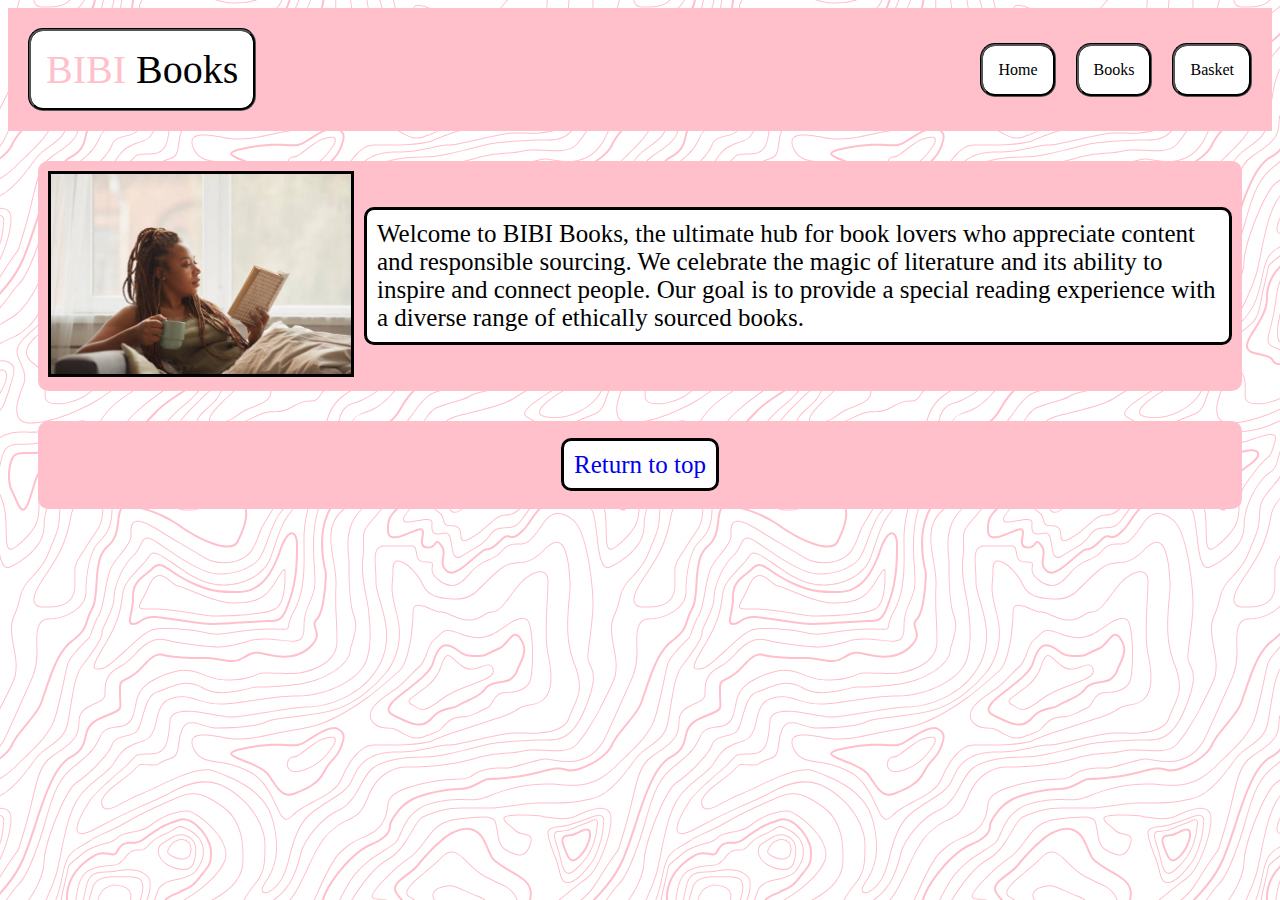
==== commit 0b1f4d00: "styled writing and return to top button" ====
--- a/index.html
+++ b/index.html
@@ -33,5 +33,11 @@
             </div>
           </div>
         </div>
+
+        <div class="returnToTop">
+          <div>
+            <a class="returnButton" href="#">Return to top</a>
+          </div>
+        </div>
     </body>
 </html>--- a/styles.css
+++ b/styles.css
@@ -68,9 +68,7 @@
 /*homepage styling*/
 
 /*stying of content in welcome title*/
-.welcomeTitle {
-    border: black;
-    border-style: solid;
+.welcomeTitle , .returnToTop {
     margin-left: 30px;
     margin-right: 30px;
     background-color: pink;
@@ -84,14 +82,24 @@
     gap: 10px;
 }
 
+/*styling of image*/
 .welcomeImage > img {
     height: 200px;
     border: black;
     border-style: solid;
 }
 
-.welcomeMessage > p {
+/*styling of message and return to top button*/
+.welcomeMessage > p, .returnToTop > div > a {
     font-size: 25px;
+    padding: 10px;
+    background-color: white;
+    border: black;
+    border-style: solid;
+    border-radius: 10px;
 }
 
-
+.returnToTop {
+    margin-top: 30px;
+    padding: 30px;
+}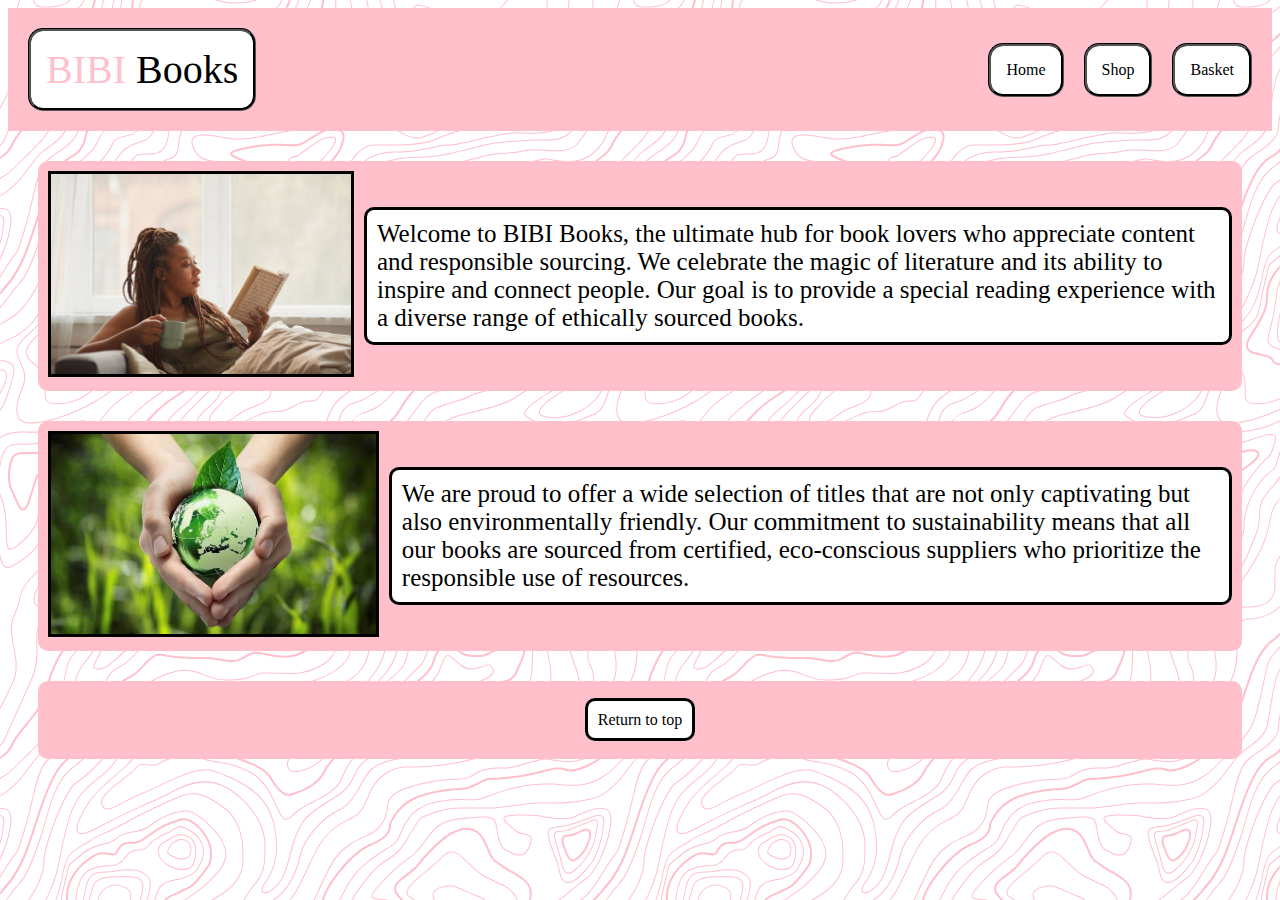
==== commit 6affc03d: "added more content to the homepage about sustainability" ====
--- a/index.html
+++ b/index.html
@@ -11,7 +11,7 @@
             <a href="index.html" class="logo"><span class="leftName">BIBI</span> <span class="rightName">Books</span></a>
             <div class="headerRight">
               <a href="index.html">Home</a>
-              <a href="books.html">Books</a>
+              <a href="books.html">Shop</a>
               <a href="basket.html">Basket</a>
             </div>
         </div>
@@ -24,11 +24,30 @@
           </div>
           <div class="right">
             <div class="welcomeMessage">
-              <p>Welcome to BIBI Books, the ultimate hub for book lovers who 
+              <p>
+                Welcome to BIBI Books, the ultimate hub for book lovers who 
                 appreciate content and responsible sourcing. We celebrate the
                 magic of literature and its ability to inspire and connect people.
                 Our goal is to provide a special reading experience with a diverse
                 range of ethically sourced books.
+              </p>
+            </div>
+          </div>
+        </div>
+
+        <div class="welcomeTitle">
+          <div class="left">
+            <div class="welcomeImage">
+              <img src="images/responsible-sourcing.jpeg">
+            </div>
+          </div>
+          <div class="right">
+            <div class="welcomeMessage">
+              <p>
+                We are proud to offer a wide selection of titles that are not only
+                captivating but also environmentally friendly. Our commitment to 
+                sustainability means that all our books are sourced from certified,
+                eco-conscious suppliers who prioritize the responsible use of resources. 
               </p>
             </div>
           </div>
--- a/styles.css
+++ b/styles.css
@@ -3,6 +3,10 @@
     display: flex;
     justify-content: space-between;
     padding: 20px;
+    width: auto;
+    /*makes header stick to top of webpage*/
+    position: sticky;
+    top: 8px;
 
     /*colors of header*/
     background-color: pink;
@@ -38,15 +42,17 @@
     border-style: groove;
 }
 
-/*styling of right links*/
-.headerRight > a {
+/*styling of links, removes purple 'active' style on links
+when clicked*/
+.headerRight > a , .returnToTop > div > a{
     color: black;
 }
 
-.headerRight > a:hover {
+/*styling of right links and return to top button*/
+.headerRight > a:hover , .returnToTop > div > a:hover{
     opacity: 0.75;
 }
-.headerRight > a:active {
+.headerRight > a:active , .returnToTop > div > a:active{
     opacity: 0.5;
 }
 
@@ -80,6 +86,7 @@
     justify-content: center;
     padding:10px;
     gap: 10px;
+    margin-bottom: 30px;
 }
 
 /*styling of image*/
@@ -99,7 +106,12 @@
     border-radius: 10px;
 }
 
+/*styling of return button*/
 .returnToTop {
-    margin-top: 30px;
     padding: 30px;
+}
+/*targetted directly to return to top button content
+meaning this takes priority over the previous set styling*/
+.returnToTop > div > a {
+    font-size: 16px;
 }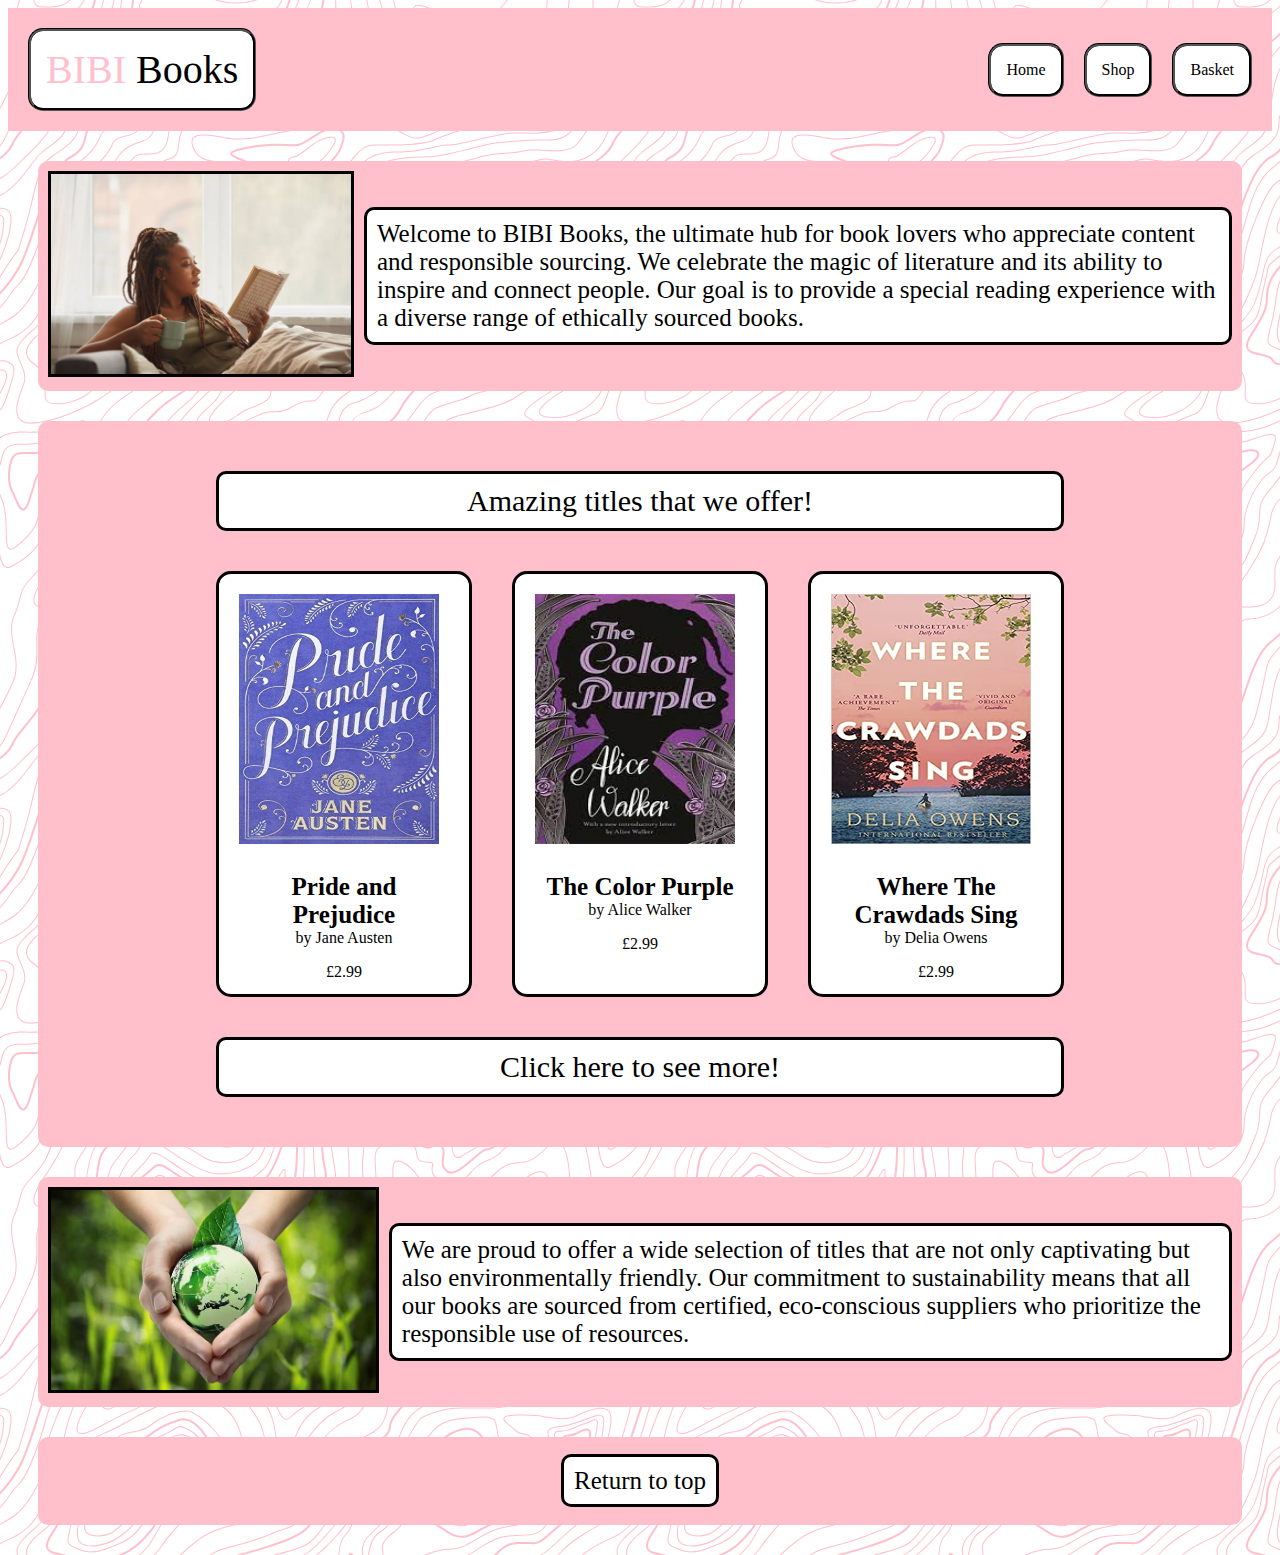
==== commit bd4ed8c8: "added/styled what we offer content" ====
--- a/index.html
+++ b/index.html
@@ -11,7 +11,7 @@
             <a href="index.html" class="logo"><span class="leftName">BIBI</span> <span class="rightName">Books</span></a>
             <div class="headerRight">
               <a href="index.html">Home</a>
-              <a href="books.html">Shop</a>
+              <a href="shops.html">Shop</a>
               <a href="basket.html">Basket</a>
             </div>
         </div>
@@ -32,6 +32,40 @@
                 range of ethically sourced books.
               </p>
             </div>
+          </div>
+        </div>
+
+        <div class="welcomeTitle">
+          <div class="whatWeOffer">
+            <div><a class="whatWeOfferTitle">Amazing titles that we offer!</a></div>
+            <div class="bookShowcase">
+              <div class="bookOne">
+                <img id="bookImage" src="images/pride-and-prejudice.jpg">
+                <div class="bookInfo">
+                  <p class="bookTitle">Pride and Prejudice</p>
+                  <p class="author">by Jane Austen</p>
+                  <p class="price">£2.99</p>
+                </div>
+              </div>
+              <div class="bookTwo">
+                <img id="bookImage" src="images/the-color-purple.jpeg">
+                <div class="bookInfo">
+                  <p class="bookTitle">The Color Purple</p>
+                  <p class="author">by Alice Walker</p>
+                  <p class="price">£2.99</p>
+                </div>
+              </div>
+              <div class="bookThree">
+                <img id="bookImage" src="images/where-the-crawdads-sing.jpg">
+                <div class="bookInfo">
+                  <p class="bookTitle">Where The Crawdads Sing</p>
+                  <p class="author">by Delia Owens</p>
+                  <p class="price">£2.99</p>
+                </div>
+              </div>
+              
+            </div>
+            <div><a href="shop.html" class="whatWeOfferLink">Click here to see more!</a></div>
           </div>
         </div>
 
--- a/styles.css
+++ b/styles.css
@@ -49,10 +49,12 @@
 }
 
 /*styling of right links and return to top button*/
-.headerRight > a:hover , .returnToTop > div > a:hover{
+.headerRight > a:hover , .returnToTop > div > a:hover
+, .whatWeOfferLink:hover{
     opacity: 0.75;
 }
-.headerRight > a:active , .returnToTop > div > a:active{
+.headerRight > a:active , .returnToTop > div > a:active
+, .whatWeOfferLink:active{
     opacity: 0.5;
 }
 
@@ -97,7 +99,7 @@
 }
 
 /*styling of message and return to top button*/
-.welcomeMessage > p, .returnToTop > div > a {
+.welcomeMessage > p, .returnToTop > div > a, .whatWeOfferTitle, .whatWeOfferLink{
     font-size: 25px;
     padding: 10px;
     background-color: white;
@@ -110,8 +112,67 @@
 .returnToTop {
     padding: 30px;
 }
-/*targetted directly to return to top button content
-meaning this takes priority over the previous set styling*/
-.returnToTop > div > a {
+/*targetted directly to content meaning this takes
+ priority over the previous set styling*/
+.returnToTop > div > a,{
     font-size: 16px;
-}+}
+
+
+
+/*styling for the books we offer content*/
+.whatWeOffer, .whatWeOffer > div{
+    padding: 20px;
+}
+
+.bookShowcase {
+    display: flex;
+    align-items: center;
+    gap: 40px;
+}
+
+.whatWeOffer > div > a {
+    display: flex;
+    justify-content: center;
+}
+
+
+.bookShowcase > div {
+    padding: 20px;
+    background-color: white;
+    border-radius: 15px;
+    border-style: solid;
+    width: 210px;
+    height: 380px
+}
+
+/*styling of book information*/
+.bookTitle {
+    font-size: 25px;
+    font-weight: bold;
+    margin-bottom: 0;
+}
+.author {
+    margin: 0;
+}
+
+
+.bookInfo {
+    display: flex;
+    flex-direction: column;
+    text-align: center;
+    align-items: center;
+}
+
+
+/*styling of book images*/
+#bookImage {
+    width: 200px;
+    height: 250px;
+}
+
+/*styling of title and link*/
+.whatWeOfferTitle, .whatWeOfferLink {
+    font-size: 30px;
+    color: black;
+}
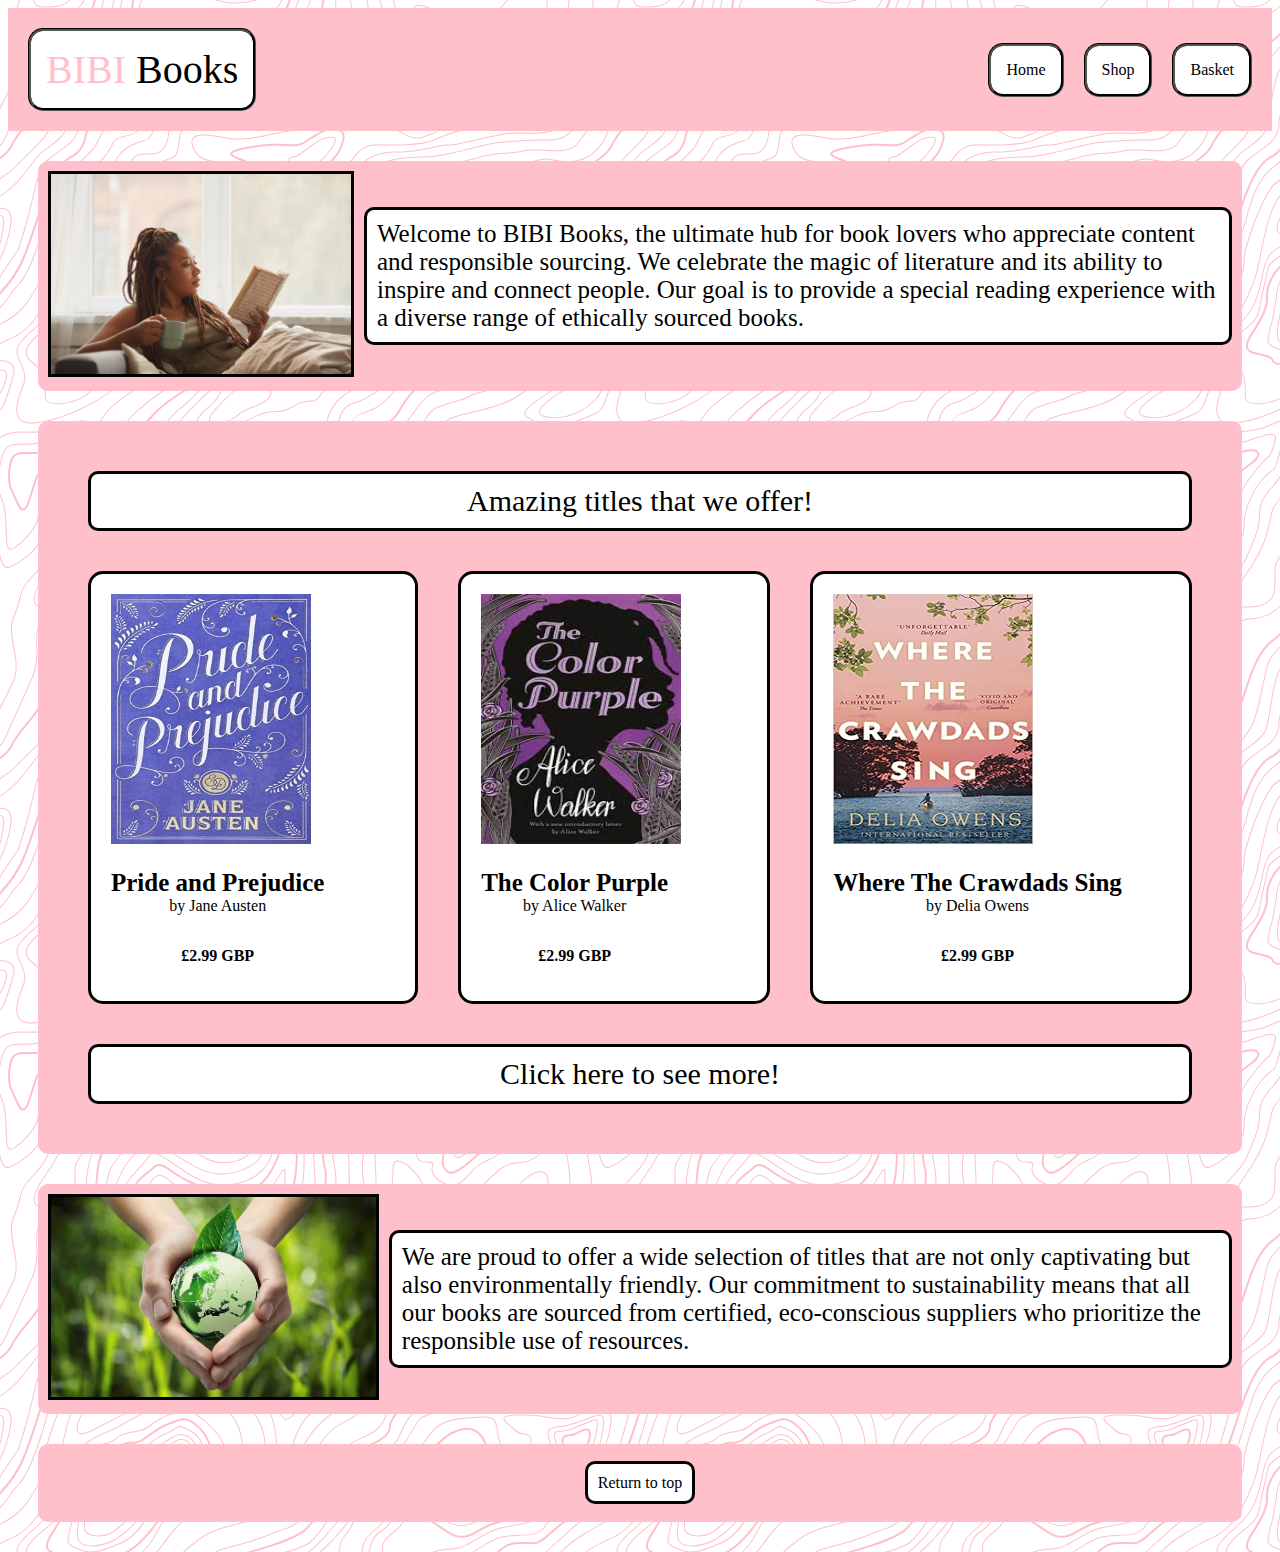
==== commit c1e197d7: "fixed stlying of what we offer content" ====
--- a/index.html
+++ b/index.html
@@ -44,7 +44,7 @@
                 <div class="bookInfo">
                   <p class="bookTitle">Pride and Prejudice</p>
                   <p class="author">by Jane Austen</p>
-                  <p class="price">£2.99</p>
+                  <p class="price">£2.99 GBP</p>
                 </div>
               </div>
               <div class="bookTwo">
@@ -52,7 +52,7 @@
                 <div class="bookInfo">
                   <p class="bookTitle">The Color Purple</p>
                   <p class="author">by Alice Walker</p>
-                  <p class="price">£2.99</p>
+                  <p class="price">£2.99 GBP</p>
                 </div>
               </div>
               <div class="bookThree">
@@ -60,7 +60,7 @@
                 <div class="bookInfo">
                   <p class="bookTitle">Where The Crawdads Sing</p>
                   <p class="author">by Delia Owens</p>
-                  <p class="price">£2.99</p>
+                  <p class="price">£2.99 GBP</p>
                 </div>
               </div>
               
--- a/styles.css
+++ b/styles.css
@@ -114,7 +114,7 @@
 }
 /*targetted directly to content meaning this takes
  priority over the previous set styling*/
-.returnToTop > div > a,{
+.returnToTop > div > a{
     font-size: 16px;
 }
 
@@ -136,32 +136,32 @@
     justify-content: center;
 }
 
-
 .bookShowcase > div {
+    display: flex;
+    flex-wrap: wrap;
     padding: 20px;
     background-color: white;
     border-radius: 15px;
     border-style: solid;
-    width: 210px;
-    height: 380px
 }
 
-/*styling of book information*/
+/*styling of information of books*/
+.bookInfo {
+    display: flex;
+    flex-direction: column;
+    text-align: center;
+    justify-content: center;
+}
 .bookTitle {
     font-size: 25px;
     font-weight: bold;
     margin-bottom: 0;
 }
 .author {
-    margin: 0;
+    margin-top: 0;
 }
-
-
-.bookInfo {
-    display: flex;
-    flex-direction: column;
-    text-align: center;
-    align-items: center;
+.price {
+    font-weight: bold;
 }
 
 
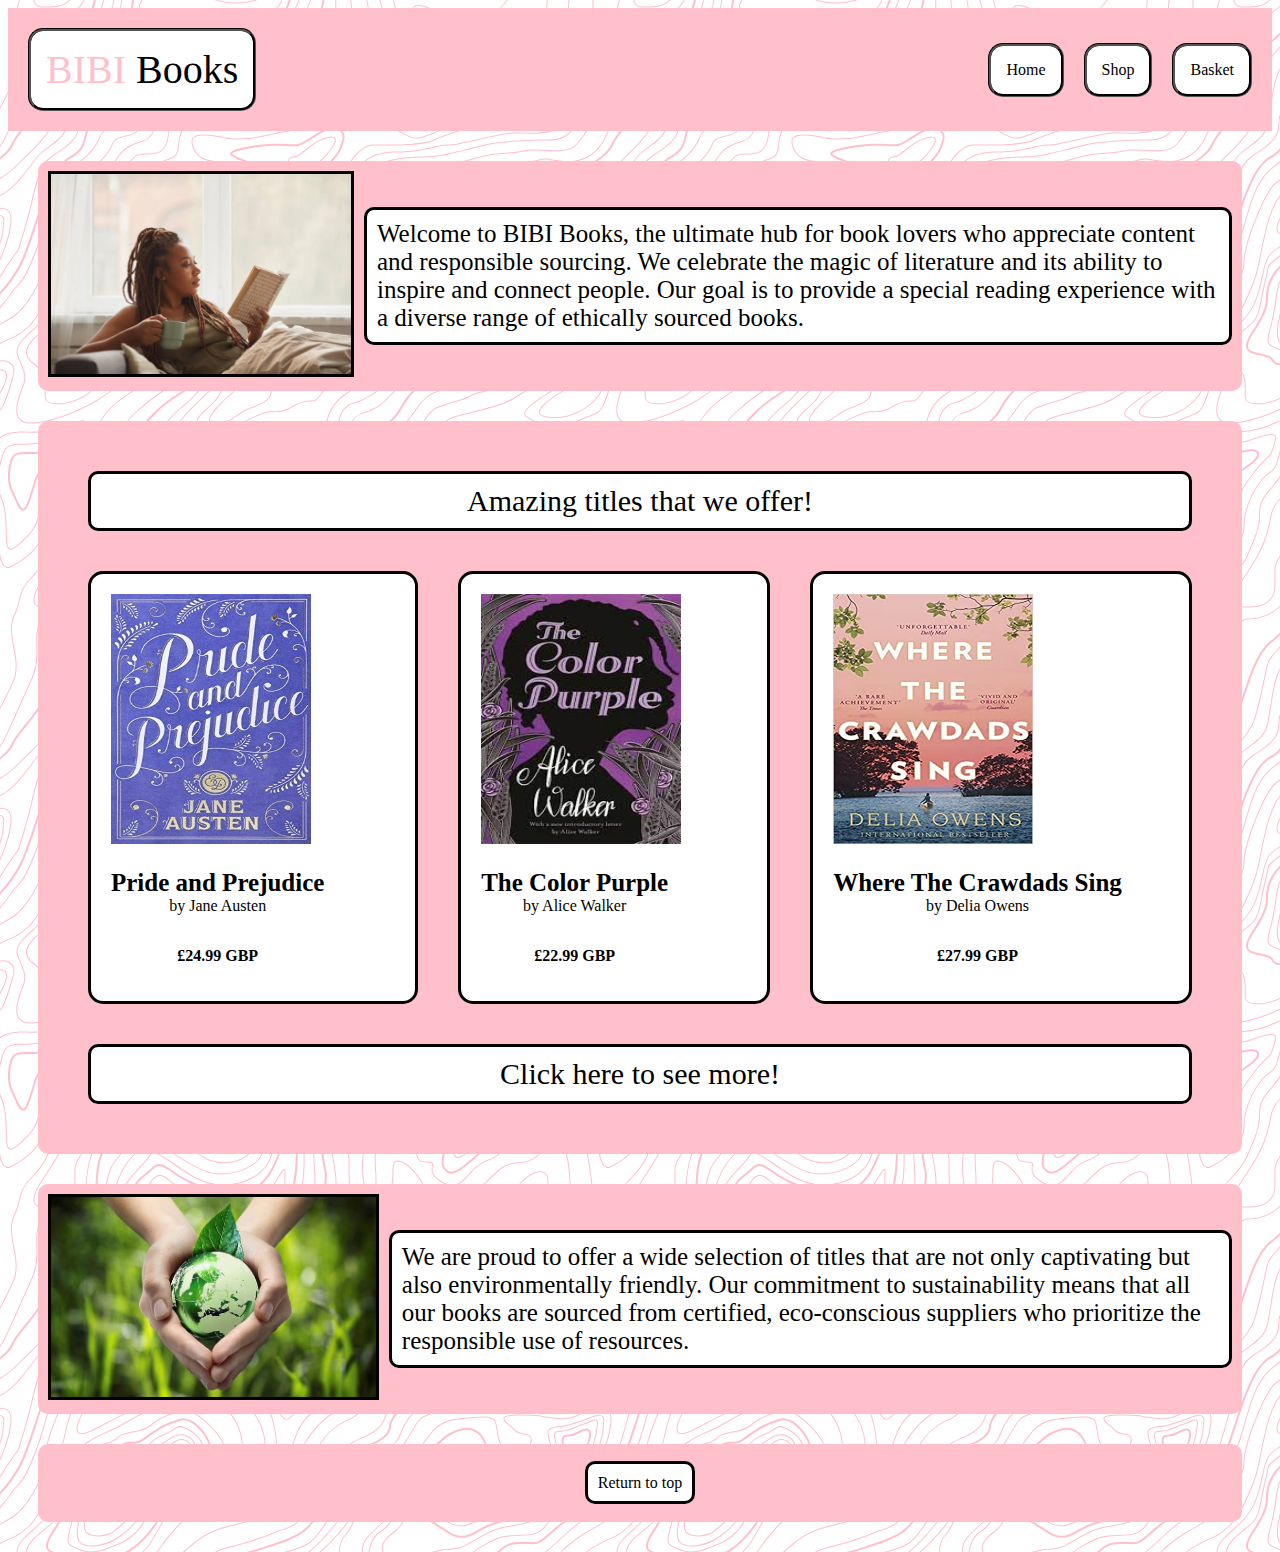
==== commit 117ce30a: "fixed minor typos" ====
--- a/index.html
+++ b/index.html
@@ -11,7 +11,7 @@
             <a href="index.html" class="logo"><span class="leftName">BIBI</span> <span class="rightName">Books</span></a>
             <div class="headerRight">
               <a href="index.html">Home</a>
-              <a href="shops.html">Shop</a>
+              <a href="shop.html">Shop</a>
               <a href="basket.html">Basket</a>
             </div>
         </div>
@@ -44,7 +44,7 @@
                 <div class="bookInfo">
                   <p class="bookTitle">Pride and Prejudice</p>
                   <p class="author">by Jane Austen</p>
-                  <p class="price">£2.99 GBP</p>
+                  <p class="price">£24.99 GBP</p>
                 </div>
               </div>
               <div class="bookTwo">
@@ -52,7 +52,7 @@
                 <div class="bookInfo">
                   <p class="bookTitle">The Color Purple</p>
                   <p class="author">by Alice Walker</p>
-                  <p class="price">£2.99 GBP</p>
+                  <p class="price">£22.99 GBP</p>
                 </div>
               </div>
               <div class="bookThree">
@@ -60,7 +60,7 @@
                 <div class="bookInfo">
                   <p class="bookTitle">Where The Crawdads Sing</p>
                   <p class="author">by Delia Owens</p>
-                  <p class="price">£2.99 GBP</p>
+                  <p class="price">£27.99 GBP</p>
                 </div>
               </div>
               
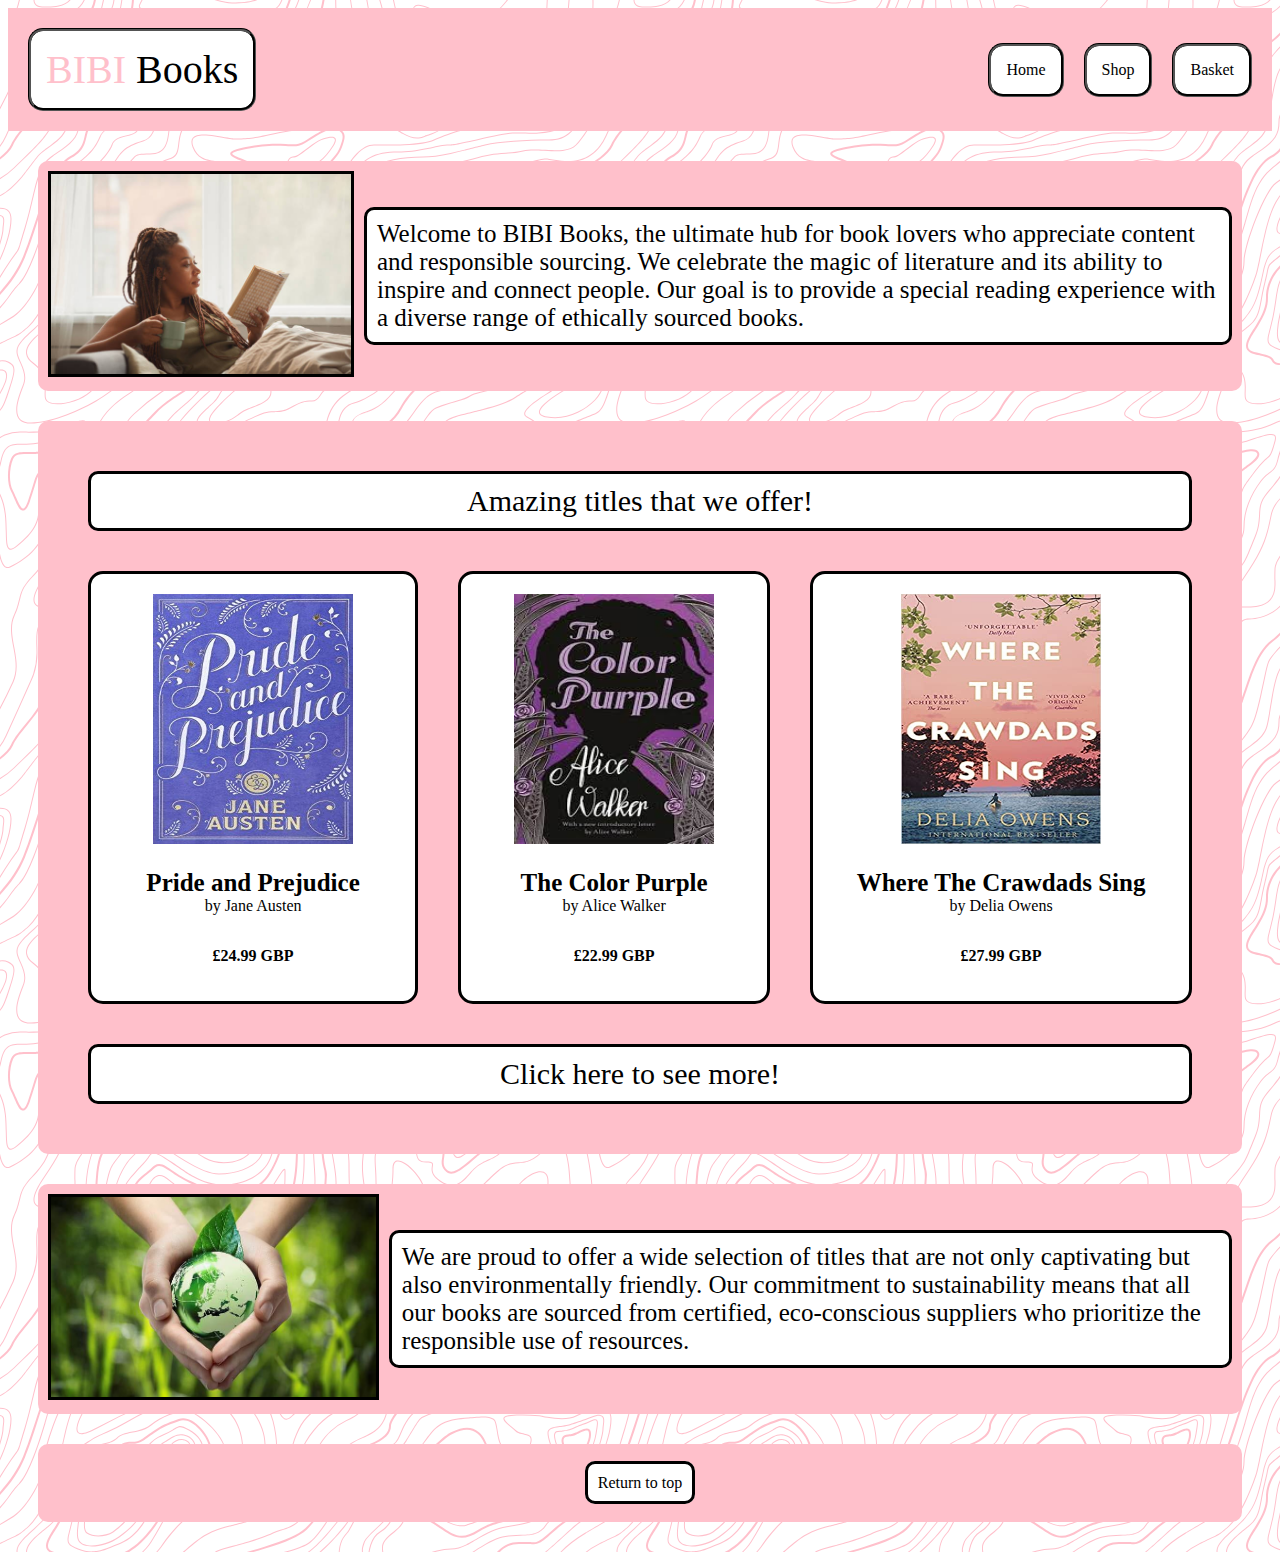
==== commit c1c9a14b: "imported meta variables to all html files" ====
--- a/index.html
+++ b/index.html
@@ -3,6 +3,8 @@
 <html lang="en">
     <head>
         <meta charset="UTF-8">
+        <meta http-equiv="X-UA-Compatible" content="IE-edge">
+        <meta name="viewport" content="device-width, initial-scale=1.0">
         <title>BIBI Books</title>
         <link rel="stylesheet" href="styles.css">
     </head>
--- a/styles.css
+++ b/styles.css
@@ -54,7 +54,7 @@
     opacity: 0.75;
 }
 .headerRight > a:active , .returnToTop > div > a:active
-, .whatWeOfferLink:active{
+, .whatWeOfferLink:active {
     opacity: 0.5;
 }
 
@@ -143,6 +143,7 @@
     background-color: white;
     border-radius: 15px;
     border-style: solid;
+    justify-content: center;
 }
 
 /*styling of information of books*/
@@ -176,3 +177,74 @@
     font-size: 30px;
     color: black;
 }
+
+
+/*all stlyes for shop.html*/
+.bookShopPanel {
+    display: flex;
+    gap: 10px;
+    background-color: pink;
+    padding: 30px;
+    border-radius: 10px;
+    margin-bottom: 30px;
+}
+
+.bookCoverInfo {
+    display: flex;
+    gap: 50px;
+    align-items: center;
+    justify-content: center;
+}
+
+.bookShopPanel > div {
+    background-color: rgba(255, 255, 255, 0.884);
+    padding: 20px;
+    border-color: black;
+    border: solid;
+    border-radius: 10px;
+}
+
+.bookCoverLeft > .bookTitle {
+    font-size: 40px;
+    margin: 0;
+}
+.author > p, .bookTitle > p {
+    margin: 0;
+}
+.bookPrice > p {
+    font-size: 30px;
+    background-color: pink;
+    padding: 5px;
+    border-radius: 10px;
+    border-color: black;
+    border: solid;
+}
+
+/*styling of buttons*/
+.minusButton, .plusButton, .addToBasket, .itemQuantity {
+    padding: 10px;
+    background-color: white;
+    border-radius: 5px;
+    border: solid;
+}
+
+.minusButton:hover, .plusButton:hover, .addToBasket:hover {
+    background-color: pink;
+    opacity: 0.75;
+}
+.minusButton:active , .plusButton:active , .addToBasket:active {
+    background-color: pink;
+    opacity: 0.5;
+}
+
+/*styling of quantity buttons*/
+.quantity {
+    display: flex;
+    gap: 40px;
+    justify-content: center;
+}
+
+.itemQuantity {
+    width: 50px;
+    text-align: center;
+}
